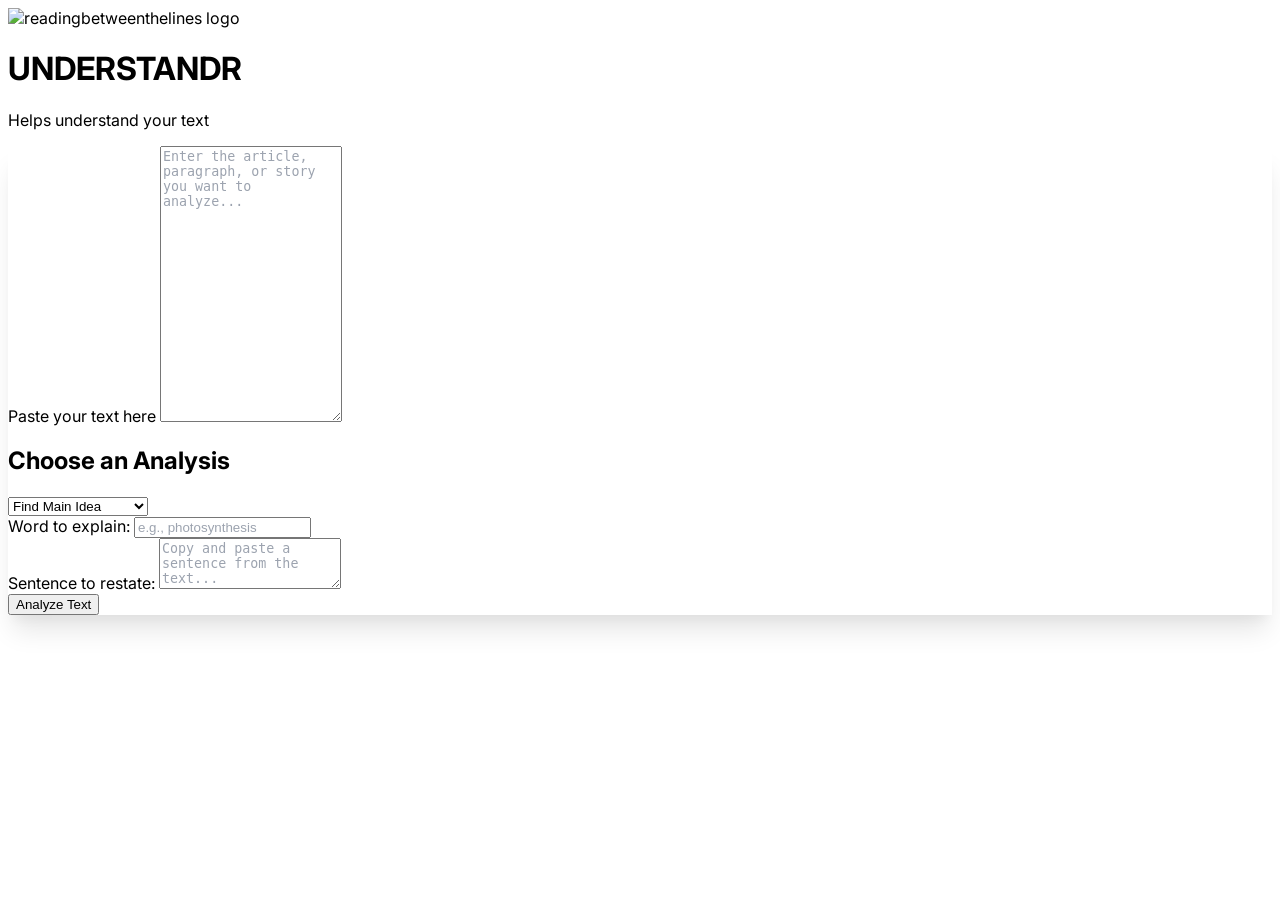
==== index.html @ 57b725e4 "go back" ====
<!DOCTYPE html>
<html lang="en">
<head>
    <meta charset="UTF-8">
    <meta name="viewport" content="width=device-width, initial-scale=1.0">
    <title>UNDERSTANDR</title>
    <link rel="icon" type="image/png" href="https://avatars.githubusercontent.com/u/223221601?s=96&v=4">
    <script src="https://cdn.tailwindcss.com"></script>
    <link href="https://fonts.googleapis.com/css2?family=Inter:wght@400;500;600;700&display=swap" rel="stylesheet">
    <!-- Link to the external CSS file -->
    <link rel="stylesheet" href="styles.css">
</head>
<body class="bg-gradient-to-br from-orange-100 via-rose-100 to-violet-200 min-h-screen">
    <div class="container mx-auto px-4 py-8 md:py-12 max-w-5xl">

        <!-- Header -->
        <header class="text-center mb-10">
            <div class="inline-block border-gray-300 p-2 rounded-full mb-4 shadow-lg">
                <img src="https://avatars.githubusercontent.com/u/223221601?s=96&v=4" alt="readingbetweenthelines logo" class="w-16 h-16 rounded-full">
            </div>
            <h1 class="text-4xl font-bold text-gray-800">UNDERSTANDR</h1>
            <p class="text-gray-600 mt-2">Helps understand your text</p>
        </header>

        <!-- Main Content -->
        <div class="bg-white/60 backdrop-blur-sm p-6 sm:p-8 rounded-2xl main-container-shadow border border-rose-200">
            <div class="grid grid-cols-1 lg:grid-cols-3 gap-8">
                
                <!-- Text Input Area -->
                <div class="lg:col-span-2">
                    <label for="text-input" class="block text-lg font-semibold text-gray-800 mb-3">Paste your text here</label>
                    <textarea id="text-input" rows="18" class="w-full p-4 border border-gray-300 rounded-lg text-gray-700 focus:outline-none focus:ring-2 focus:ring-rose-500 transition duration-300 bg-white/60" placeholder="Enter the article, paragraph, or story you want to analyze..."></textarea>
                </div>

                <!-- Control Panel -->
                <div class="lg:col-span-1">
                      <h2 class="block text-lg font-semibold text-gray-800 mb-3">Choose an Analysis</h2>
                      <div class="flex flex-col space-y-4">
                          <select id="task-select" class="w-full p-3 border border-gray-300 rounded-lg focus:outline-none focus:ring-2 focus:ring-rose-500">
                              <option value="mainIdea">Find Main Idea</option>
                              <option value="summary">Summarize Text</option>
                              <option value="inference">Make an Inference</option>
                              <option value="tone">Find the Tone</option>
                              <option value="purpose">Find the Purpose</option>
                              <option value="genre">Identify the Genre</option>
                              <option value="wordMeaning">Explain a Word</option>
                              <option value="restateSentence">Restate a Sentence</option>
                          </select>

                          <div id="conditional-inputs-container" class="space-y-4">
                              <!-- Input for Word Meaning -->
                              <div id="word-input-container" class="hidden conditional-input">
                                  <label for="word-input" class="block text-sm font-medium text-gray-600 mb-1">Word to explain:</label>
                                  <input type="text" id="word-input" class="w-full p-2 border border-gray-300 rounded-lg" placeholder="e.g., photosynthesis">
                              </div>
                              <!-- Input for Restate Sentence -->
                                <div id="sentence-input-container" class="hidden conditional-input">
                                  <label for="sentence-input" class="block text-sm font-medium text-gray-600 mb-1">Sentence to restate:</label>
                                  <textarea id="sentence-input" rows="3" class="w-full p-2 border border-gray-300 rounded-lg" placeholder="Copy and paste a sentence from the text..."></textarea>
                              </div>
                          </div>

                           <button id="analyze-btn" class="w-full bg-rose-500 text-white font-semibold py-3 px-5 rounded-lg hover:bg-rose-600 focus:outline-none focus:ring-2 focus:ring-rose-500 focus:ring-offset-2 transition-transform duration-200 transform hover:scale-105 disabled:bg-rose-300 disabled:cursor-not-allowed">
                               Analyze Text
                           </button>
                      </div>
                </div>
            </div>
        </div>

        <!-- Results Area -->
        <main id="results-container" class="mt-8">
            <!-- Loading or error messages will appear here -->
            <!-- AI analysis results will be appended here -->
        </main>

    </div>

    <script>
        const textInput = document.getElementById('text-input');
        const resultsContainer = document.getElementById('results-container');
        const analyzeBtn = document.getElementById('analyze-btn');
        const taskSelect = document.getElementById('task-select');
        
        const wordInputContainer = document.getElementById('word-input-container');
        const wordInput = document.getElementById('word-input');
        const sentenceInputContainer = document.getElementById('sentence-input-container');
        const sentenceInput = document.getElementById('sentence-input');

        // State variables for inference cycling
        let inferenceList = [];
        let currentInferenceIndex = 0;
        let lastAnalyzedTextForInference = "";

        // --- Logic for weighted random restating ---
        const restateTypes = [
            { id: 'passiveVoice', name: 'Using Passive Voice', prompt: "You are an expert linguist. Your task is to paraphrase a given sentence in English **using only the passive voice**. First, provide the rewritten sentence in English. Then, in a new paragraph labeled '*Penjelasan:*', explain in Indonesian exactly how the subject and object were swapped to create the passive voice." },
            { id: 'indirectSpeech', name: 'As Indirect Speech', prompt: "You are an expert linguist. Your task is to paraphrase a given sentence in English **as if it were being reported (indirect speech)**. First, provide the rewritten sentence in English. Then, in a new paragraph labeled '*Penjelasan:*', explain in Indonesian how the sentence was changed to reported speech, mentioning changes in tense or pronouns if applicable." },
            { id: 'swappingSynonyms', name: 'Swapping Synonyms', prompt: "You are an expert linguist. Your task is to paraphrase a given sentence in English **by swapping key words with appropriate synonyms**. First, provide the rewritten sentence in English. Then, in a new paragraph labeled '*Penjelasan:*', list in Indonesian the original words and the synonyms you used to replace them. For example: 'mengubah X menjadi Y, dan A menjadi B'." },
            { id: 'changingStructure', name: 'Changing Structure', prompt: "You are an expert linguist. Your task is to paraphrase a given sentence in English **by significantly changing the clause order or overall sentence structure** while preserving the meaning. First, provide the rewritten sentence in English. Then, in a new paragraph labeled '*Penjelasan:*', describe in Indonesian how the sentence structure was altered, for example, by moving a subordinate clause to the beginning." }
        ];

        let restateUsageHistory = [];
        let restateTypeWeights = {};

        function initializeRestateWeights() {
            restateTypes.forEach(type => {
                restateTypeWeights[type.id] = 10; // Equal, high chance for all
            });
            restateUsageHistory = [];
        }

        function updateRestateWeights(usedTypeId) {
            restateUsageHistory.push(usedTypeId);

            if (restateUsageHistory.length >= restateTypes.length) {
                initializeRestateWeights();
                return;
            }

            const UNUSED_WEIGHT = 10;
            const BASE_USED_WEIGHT = 1;
            const historyReversed = [...restateUsageHistory].reverse();

            restateTypes.forEach(type => {
                const historyIndex = historyReversed.indexOf(type.id);
                if (historyIndex === -1) { // Unused
                    restateTypeWeights[type.id] = UNUSED_WEIGHT;
                } else { // Used
                    restateTypeWeights[type.id] = BASE_USED_WEIGHT + (2 * historyIndex);
                }
            });
        }

        function selectRestateType() {
            const totalWeight = Object.values(restateTypeWeights).reduce((sum, weight) => sum + weight, 0);
            let random = Math.random() * totalWeight;

            for (const type of restateTypes) {
                random -= restateTypeWeights[type.id];
                if (random <= 0) {
                    return type;
                }
            }
            return restateTypes[0]; // Fallback
        }
        
        initializeRestateWeights(); // Initial setup
        // --- END of new logic ---

        const systemPrompts = {
            mainIdea: "You are an expert reading comprehension assistant. Your task is to identify and state the main idea of the provided text. First, state the main idea in a single, clear, and concise sentence. Then, in a new paragraph, provide a brief explanation for why this is the main idea, citing specific phrases or sentences from the text as evidence. Provide the explanation in Indonesian.",
            inference: "You are a highly skilled critical thinking expert. Your task is to identify what is **implied** but **not explicitly stated** in the text. An inference is a logical conclusion based on evidence and reasoning; it is not a direct translation or summary. For each distinct inference you find, you MUST follow this exact format:\n\n[Quote the relevant sentence or phrase from the original text here. Keep it in English and enclose it in quotation marks.]\n\n**Inference:**\n[State your logical conclusion—the implied meaning—here in Indonesian.]\n\n**Explanation:**\n[Explain in Indonesian how the provided quote logically leads to the inferred conclusion. Describe the reasoning that connects the explicit text to the hidden meaning.]\n\nSeparate each complete inference block with '|||'. Do not add any other text, numbering, or bullet points.",
            summary: "You are an expert reading comprehension assistant. Your task is to create a concise summary of the provided text. The summary should capture the key points and be no more than three sentences long.",
            tone: "You are an expert literary analyst. Your task is to identify the tone of the provided text. First, state the primary tone in one or two words (e.g., 'Formal and Objective', 'Nostalgic and Melancholy'). Then, in a new paragraph, provide a brief explanation with specific examples from the text to support your analysis. Provide the explanation in Indonesian.",
            purpose: "You are an expert rhetorical analyst. Your task is to determine the primary purpose of the provided text. State whether the purpose is to inform, persuade, entertain, or something else. Then, in a new paragraph, explain your reasoning using evidence from the text. Provide the explanation in Indonesian.",
            genre: "You are an expert in literary and textual genres. Your task is to identify the most likely genre of the provided text (e.g., 'News Report', 'Science Fiction Short Story', 'Personal Essay', 'Technical Manual'). In a new paragraph, briefly justify your choice based on the text's style, content, and structure. Provide the justification in Indonesian.",
            wordMeaning: "Anda adalah asisten pemahaman bacaan dan leksikografer ahli. Tugas Anda adalah menganalisis makna sebuah kata dalam konteks teks yang diberikan. Harap format jawaban Anda dengan rapi dan jelas, seluruhnya dalam Bahasa Indonesia, menggunakan struktur berikut:\n\n**Definisi:**\n[Tulis definisi sederhana dari kata yang ditanyakan di sini.]\n\n**Metode Penjelasan dalam Teks:**\n[Identifikasi metode yang digunakan dalam teks untuk menjelaskan kata tersebut. Pilih salah satu dari: Definisi Langsung, Contoh, Sinonim, atau Kontras.]\n\n**Kutipan dari Teks:**\n[Kutip kalimat atau frasa dari teks asli yang memberikan konteks untuk makna kata tersebut.]"
            // restateSentence is now handled by the new logic
        };

        const resultTitles = {
            mainIdea: "Main Idea",
            summary: "Summary",
            tone: "Author's Tone",
            purpose: "Author's Purpose",
            genre: "Text Genre",
            wordMeaning: "Word Meaning Analysis"
            // restateSentence title is now dynamic
        };
        
        taskSelect.addEventListener('change', () => {
            const selectedTask = taskSelect.value;
            wordInputContainer.classList.toggle('hidden', selectedTask !== 'wordMeaning');
            sentenceInputContainer.classList.toggle('hidden', selectedTask !== 'restateSentence');
        });

        function setLoading(isLoading) {
            analyzeBtn.disabled = isLoading;
            if (isLoading) {
                resultsContainer.innerHTML = `
                    <div id="loading-indicator" class="text-center p-6 bg-white rounded-xl shadow-md border">
                        <div class="flex justify-center items-center space-x-2">
                            <div class="w-2 h-2 bg-rose-500 rounded-full animate-pulse" style="animation-delay: -0.3s;"></div>
                            <div class="w-2 h-2 bg-rose-500 rounded-full animate-pulse" style="animation-delay: -0.15s;"></div>
                            <div class="w-2 h-2 bg-rose-500 rounded-full animate-pulse"></div>
                        </div>
                        <p class="mt-3 text-gray-600 text-sm">Analyzing text...</p>
                    </div>
                `;
            } else {
                const loadingIndicator = document.getElementById('loading-indicator');
                if (loadingIndicator) loadingIndicator.remove();
            }
        }
        
        function displayResult(title, content) {
            resultsContainer.innerHTML = '';
            const card = document.createElement('div');
            card.className = 'result-card bg-white p-6 rounded-2xl shadow-lg border border-gray-200';
            let formattedContent = content.replace(/\n\n/g, '<br><br>').replace(/\n/g, '<br>');
            formattedContent = formattedContent.replace(/\*\*(.*?)\*\*/g, '<strong>$1</strong>');
            formattedContent = formattedContent.replace(/\*(.*?)\*/g, '<em>$1</em>');
            card.innerHTML = `
                <h2 class="text-2xl font-bold text-rose-700 mb-4">${title}</h2>
                <div class="text-gray-700 leading-relaxed space-y-4">${formattedContent}</div>
            `;
            resultsContainer.appendChild(card);
        }
        
        function displayError(message) {
            resultsContainer.innerHTML = `
                <div class="bg-red-100 border-l-4 border-red-500 text-red-700 p-4 rounded-lg" role="alert">
                    <p class="font-bold">An error occurred</p>
                    <p>${message}</p>
                </div>
            `;
        }

        async function getAIAnalysis(text, task, additionalInput = "") {
            setLoading(true);

            const apiKey = "AIzaSyCFx0aN9Z7UaZDbH1WxaT2ILQBSGO3uIAw";
            const apiUrl = `https://generativelanguage.googleapis.com/v1beta/models/gemini-2.5-flash-preview-09-2025:generateContent?key=${apiKey}`;
            
            let systemPrompt, userPrompt = text, resultTitle;
            
            if (task === 'restateSentence') {
                const selectedType = selectRestateType();
                systemPrompt = selectedType.prompt;
                userPrompt = `TEXT: """${text}"""\n\nSENTENCE TO RESTATE: "${additionalInput}"`;
                resultTitle = `Restated Sentence (${selectedType.name})`;
                updateRestateWeights(selectedType.id); // Update weights after selection
            } else {
                 systemPrompt = systemPrompts[task];
                 resultTitle = resultTitles[task];
                if (task === 'wordMeaning' && additionalInput) {
                    userPrompt = `TEXT: """${text}"""\n\nWORD TO ANALYZE: "${additionalInput}"`;
                }
            }

            const payload = {
                contents: [{ parts: [{ text: userPrompt }] }],
                systemInstruction: { parts: [{ text: systemPrompt }] },
                generationConfig: {
                    temperature: 0.0,
                }
            };

            try {
                const response = await fetch(apiUrl, {
                    method: 'POST',
                    headers: { 'Content-Type': 'application/json' },
                    body: JSON.stringify(payload)
                });

                if (!response.ok) {
                    throw new Error(`API Error: ${response.statusText} (Status: ${response.status})`);
                }
                
                const result = await response.json();
                const aiText = result.candidates?.[0]?.content?.parts?.[0]?.text;

                if (aiText) {
                    if (task === 'inference') {
                        inferenceList = aiText.split('|||').map(item => item.trim()).filter(item => item !== '');
                        lastAnalyzedTextForInference = text;
                        if (inferenceList.length > 0) {
                            currentInferenceIndex = 0;
                            const title = `Inference (${currentInferenceIndex + 1} of ${inferenceList.length})`;
                            displayResult(title, inferenceList[currentInferenceIndex]);
                        } else {
                            displayResult("Inference", "The AI could not find any clear inferences in the provided text.");
                        }
                    } else {
                        displayResult(resultTitle, aiText);
                    }
                } else {
                    throw new Error("The AI returned an empty or invalid response.");
                }

            } catch (error) {
                console.error("Error calling Gemini API:", error);
                displayError("I seem to be having trouble analyzing the text. Please try again in a moment.");
            } finally {
                setLoading(false);
            }
        }

        analyzeBtn.addEventListener('click', () => {
            const task = taskSelect.value;
            const text = textInput.value.trim();
            
            if (!text) {
                displayError("Please paste some text into the box before choosing an analysis.");
                return;
            }
            
            // Handle inference cycling
            if (task === 'inference' && text === lastAnalyzedTextForInference && inferenceList.length > 0) {
                currentInferenceIndex = (currentInferenceIndex + 1) % inferenceList.length;
                const title = `Inference (${currentInferenceIndex + 1} of ${inferenceList.length})`;
                displayResult(title, inferenceList[currentInferenceIndex]);
                return; // Skip new API call
            }

            // Reset inference state if task changes or text changes
            if (task !== 'inference' || text !== lastAnalyzedTextForInference) {
                inferenceList = [];
                currentInferenceIndex = 0;
            }

            let additionalInput = "";
            if (task === 'wordMeaning') {
                additionalInput = wordInput.value.trim();
                if (!additionalInput) {
                    displayError("Please enter a word to explain.");
                    return;
                }
            } else if (task === 'restateSentence') {
                additionalInput = sentenceInput.value.trim();
                 if (!additionalInput) {
                    displayError("Please enter a sentengitce to restate.");
                    return;
                }
            }
            
            getAIAnalysis(text, task, additionalInput);
        });
    </script>
</body>
</html>
---- styles.css ----
body {
    font-family: 'Inter', sans-serif;
}
#text-input::placeholder, #word-input::placeholder, #sentence-input::placeholder {
    color: #9ca3af;
}
@keyframes fadeIn {
    from { opacity: 0; transform: translateY(15px); }
    to { opacity: 1; transform: translateY(0); }
}
.result-card {
    animation: fadeIn 0.5s ease-in-out forwards;
}
.conditional-input {
    transition: all 0.3s ease-in-out;
}
.main-container-shadow {
    box-shadow: 0 20px 25px -5px rgba(0, 0, 0, 0.1), 0 10px 10px -5px rgba(0, 0, 0, 0.04);
}
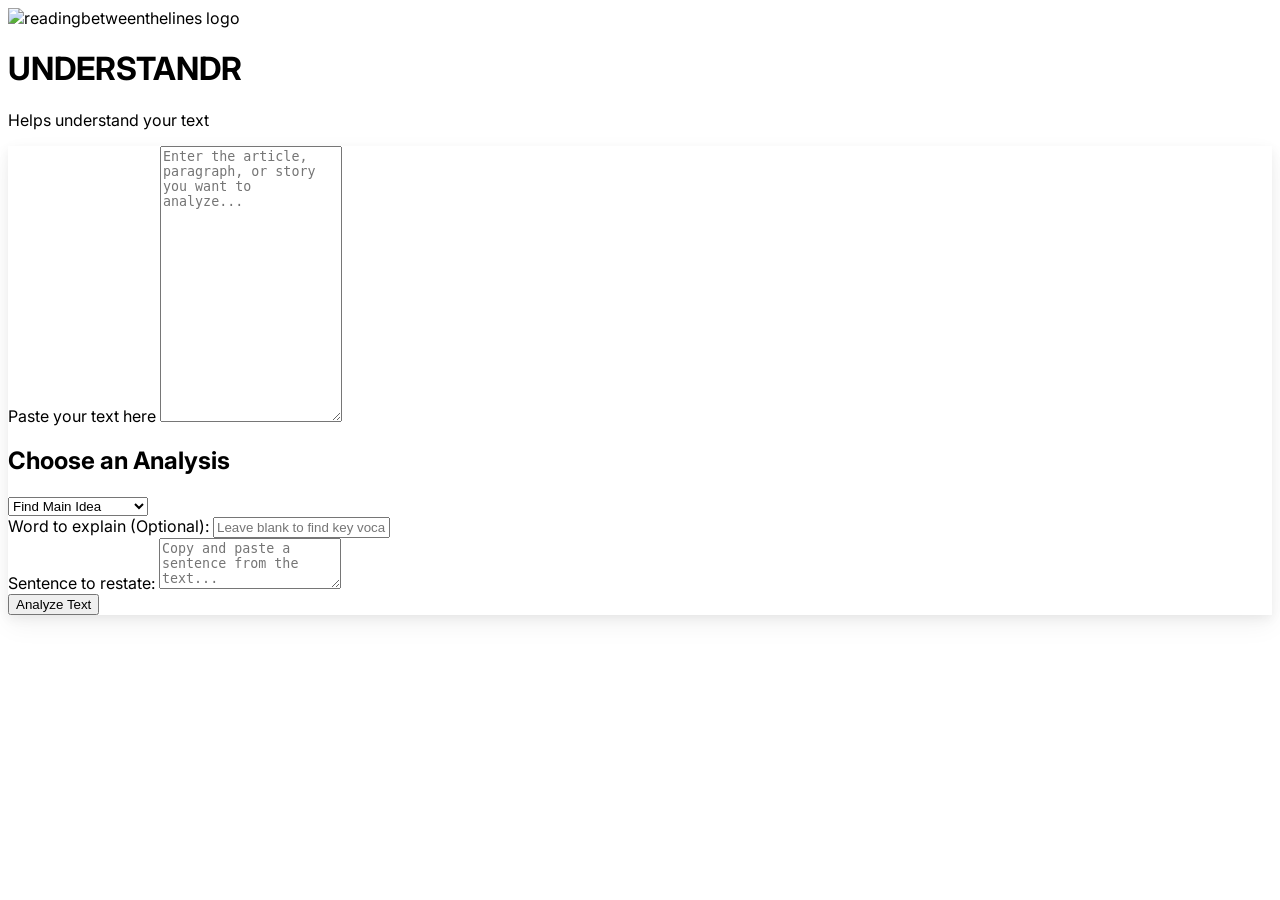
==== commit a609ef93: "adding new feature" ====
--- a/index.html
+++ b/index.html
@@ -8,71 +8,72 @@
     <script src="https://cdn.tailwindcss.com"></script>
     <link href="https://fonts.googleapis.com/css2?family=Inter:wght@400;500;600;700&display=swap" rel="stylesheet">
     <!-- Link to the external CSS file -->
-    <link rel="stylesheet" href="styles.css">
+    <link rel="stylesheet" href="/styles.css">
 </head>
-<body class="bg-gradient-to-br from-orange-100 via-rose-100 to-violet-200 min-h-screen">
+<body class="bg-gradient-to-br from-blue-200 via-white to-blue-50 min-h-screen">
     <div class="container mx-auto px-4 py-8 md:py-12 max-w-5xl">
 
-        <!-- Header -->
-        <header class="text-center mb-10">
+        
+<header class="text-center mb-10">
             <div class="inline-block border-gray-300 p-2 rounded-full mb-4 shadow-lg">
-                <img src="https://avatars.githubusercontent.com/u/223221601?s=96&v=4" alt="readingbetweenthelines logo" class="w-16 h-16 rounded-full">
+                <img src="https://avatars.githubusercontent.com/u/223221601?s=96&v=4" alt="readingbetweenthelines logo" class="w-16 h-16 rounded-full" onerror="this.src='https://placehold.co/96x96/FBE9E7/C53030?text=Logo'; this.onerror=null;">
             </div>
             <h1 class="text-4xl font-bold text-gray-800">UNDERSTANDR</h1>
             <p class="text-gray-600 mt-2">Helps understand your text</p>
         </header>
 
-        <!-- Main Content -->
-        <div class="bg-white/60 backdrop-blur-sm p-6 sm:p-8 rounded-2xl main-container-shadow border border-rose-200">
+        
+<div class="bg-white/70 backdrop-blur-sm p-6 sm:p-8 rounded-2xl main-container-shadow border border-blue-200">
             <div class="grid grid-cols-1 lg:grid-cols-3 gap-8">
                 
-                <!-- Text Input Area -->
-                <div class="lg:col-span-2">
+                
+<div class="lg:col-span-2">
                     <label for="text-input" class="block text-lg font-semibold text-gray-800 mb-3">Paste your text here</label>
-                    <textarea id="text-input" rows="18" class="w-full p-4 border border-gray-300 rounded-lg text-gray-700 focus:outline-none focus:ring-2 focus:ring-rose-500 transition duration-300 bg-white/60" placeholder="Enter the article, paragraph, or story you want to analyze..."></textarea>
+                    <textarea id="text-input" rows="18" class="w-full p-4 border border-blue-300 rounded-lg text-gray-800 focus:outline-none focus:ring-2 focus:ring-blue-500 transition duration-300 bg-blue-50/50 placeholder-gray-500" placeholder="Enter the article, paragraph, or story you want to analyze..."></textarea>
                 </div>
 
-                <!-- Control Panel -->
-                <div class="lg:col-span-1">
-                      <h2 class="block text-lg font-semibold text-gray-800 mb-3">Choose an Analysis</h2>
-                      <div class="flex flex-col space-y-4">
-                          <select id="task-select" class="w-full p-3 border border-gray-300 rounded-lg focus:outline-none focus:ring-2 focus:ring-rose-500">
-                              <option value="mainIdea">Find Main Idea</option>
-                              <option value="summary">Summarize Text</option>
-                              <option value="inference">Make an Inference</option>
-                              <option value="tone">Find the Tone</option>
-                              <option value="purpose">Find the Purpose</option>
-                              <option value="genre">Identify the Genre</option>
-                              <option value="wordMeaning">Explain a Word</option>
-                              <option value="restateSentence">Restate a Sentence</option>
-                          </select>
-
-                          <div id="conditional-inputs-container" class="space-y-4">
-                              <!-- Input for Word Meaning -->
-                              <div id="word-input-container" class="hidden conditional-input">
-                                  <label for="word-input" class="block text-sm font-medium text-gray-600 mb-1">Word to explain:</label>
-                                  <input type="text" id="word-input" class="w-full p-2 border border-gray-300 rounded-lg" placeholder="e.g., photosynthesis">
-                              </div>
-                              <!-- Input for Restate Sentence -->
-                                <div id="sentence-input-container" class="hidden conditional-input">
-                                  <label for="sentence-input" class="block text-sm font-medium text-gray-600 mb-1">Sentence to restate:</label>
-                                  <textarea id="sentence-input" rows="3" class="w-full p-2 border border-gray-300 rounded-lg" placeholder="Copy and paste a sentence from the text..."></textarea>
-                              </div>
-                          </div>
-
-                           <button id="analyze-btn" class="w-full bg-rose-500 text-white font-semibold py-3 px-5 rounded-lg hover:bg-rose-600 focus:outline-none focus:ring-2 focus:ring-rose-500 focus:ring-offset-2 transition-transform duration-200 transform hover:scale-105 disabled:bg-rose-300 disabled:cursor-not-allowed">
-                               Analyze Text
-                           </button>
-                      </div>
+                
+<div class="lg:col-span-1">
+                        <h2 class="block text-lg font-semibold text-gray-800 mb-3">Choose an Analysis</h2>
+                        <div class="flex flex-col space-y-4">
+                            <select id="task-select" class="w-full p-3 border border-blue-300 rounded-lg focus:outline-none focus:ring-2 focus:ring-blue-500 bg-blue-100 text-gray-800">
+                                <option value="mainIdea">Find Main Idea</option>
+                                <option value="summary">Summarize Text</option>
+                                <option value="inference">Make an Inference</option>
+                                <option value="tone">Find the Tone</option>
+                                <option value="purpose">Find the Purpose</option>
+                                <option value="genre">Identify the Genre</option>
+                                <option value="wordMeaning">Explain a Word</option>
+                                <option value="restateSentence">Restate a Sentence</option>
+                            </select>
+
+                            
+<div id="conditional-inputs-container" class="space-y-4">
+                                
+<div id="word-input-container" class="hidden conditional-input">
+                                    <label for="word-input" class="block text-sm font-medium text-gray-600 mb-1">Word to explain (Optional):</label>
+                                    <input type="text" id="word-input" class="w-full p-2 border border-blue-300 rounded-lg bg-blue-100 text-gray-800 placeholder-gray-500" placeholder="Leave blank to find key vocabulary...">
+                                </div>
+                                
+<div id="sentence-input-container" class="hidden conditional-input">
+                                    <label for="sentence-input" class="block text-sm font-medium text-gray-600 mb-1">Sentence to restate:</label>
+                                    <textarea id="sentence-input" rows="3" class="w-full p-2 border border-blue-300 rounded-lg bg-blue-100 text-gray-800 placeholder-gray-500" placeholder="Copy and paste a sentence from the text..."></textarea>
+                                </div>
+                                
+</div>
+
+                            <button id="analyze-btn" class="w-full bg-blue-600 text-white font-semibold py-3 px-5 rounded-lg hover:bg-blue-700 focus:outline-none focus:ring-2 focus:ring-blue-500 focus:ring-offset-2 transition-transform duration-200 transform hover:scale-105 disabled:bg-blue-800 disabled:cursor-not-allowed">
+                                Analyze Text
+                            </button>
+                        </div>
                 </div>
             </div>
         </div>
 
-        <!-- Results Area -->
-        <main id="results-container" class="mt-8">
-            <!-- Loading or error messages will appear here -->
-            <!-- AI analysis results will be appended here -->
-        </main>
+        
+<main id="results-container" class="mt-8">
+            
+</main>
 
     </div>
 
@@ -86,18 +87,26 @@
         const wordInput = document.getElementById('word-input');
         const sentenceInputContainer = document.getElementById('sentence-input-container');
         const sentenceInput = document.getElementById('sentence-input');
-
-        // State variables for inference cycling
+        
         let inferenceList = [];
         let currentInferenceIndex = 0;
         let lastAnalyzedTextForInference = "";
-
-        // --- Logic for weighted random restating ---
+        
+        let mainIdeaList = [];
+        let currentMainIdeaIndex = 0;
+        let lastAnalyzedTextForMainIdea = "";
+
+        let vocabList = [];
+        let currentVocabIndex = 0;
+        let lastAnalyzedTextForVocab = "";
+
+        let lastAnalyzedText = ""; 
+
         const restateTypes = [
             { id: 'passiveVoice', name: 'Using Passive Voice', prompt: "You are an expert linguist. Your task is to paraphrase a given sentence in English **using only the passive voice**. First, provide the rewritten sentence in English. Then, in a new paragraph labeled '*Penjelasan:*', explain in Indonesian exactly how the subject and object were swapped to create the passive voice." },
             { id: 'indirectSpeech', name: 'As Indirect Speech', prompt: "You are an expert linguist. Your task is to paraphrase a given sentence in English **as if it were being reported (indirect speech)**. First, provide the rewritten sentence in English. Then, in a new paragraph labeled '*Penjelasan:*', explain in Indonesian how the sentence was changed to reported speech, mentioning changes in tense or pronouns if applicable." },
             { id: 'swappingSynonyms', name: 'Swapping Synonyms', prompt: "You are an expert linguist. Your task is to paraphrase a given sentence in English **by swapping key words with appropriate synonyms**. First, provide the rewritten sentence in English. Then, in a new paragraph labeled '*Penjelasan:*', list in Indonesian the original words and the synonyms you used to replace them. For example: 'mengubah X menjadi Y, dan A menjadi B'." },
-            { id: 'changingStructure', name: 'Changing Structure', prompt: "You are an expert linguist. Your task is to paraphrase a given sentence in English **by significantly changing the clause order or overall sentence structure** while preserving the meaning. First, provide the rewritten sentence in English. Then, in a new paragraph labeled '*Penjelasan:*', describe in Indonesian how the sentence structure was altered, for example, by moving a subordinate clause to the beginning." }
+            { id: 'changingStructure', name: 'Changing Structure', prompt: "You are an expert linguist. Your task is to paraphrase a given sentence in English **by significantly changing the clause order or. overall sentence structure** while preserving the meaning. First, provide the rewritten sentence in English. Then, in a new paragraph labeled '*Penjelasan:*', describe in Indonesian how the sentence structure was altered, for example, by moving a subordinate clause to the beginning." }
         ];
 
         let restateUsageHistory = [];
@@ -105,7 +114,7 @@
 
         function initializeRestateWeights() {
             restateTypes.forEach(type => {
-                restateTypeWeights[type.id] = 10; // Equal, high chance for all
+                restateTypeWeights[type.id] = 10; 
             });
             restateUsageHistory = [];
         }
@@ -124,9 +133,9 @@
 
             restateTypes.forEach(type => {
                 const historyIndex = historyReversed.indexOf(type.id);
-                if (historyIndex === -1) { // Unused
+                if (historyIndex === -1) { 
                     restateTypeWeights[type.id] = UNUSED_WEIGHT;
-                } else { // Used
+                } else { 
                     restateTypeWeights[type.id] = BASE_USED_WEIGHT + (2 * historyIndex);
                 }
             });
@@ -142,31 +151,75 @@
                     return type;
                 }
             }
-            return restateTypes[0]; // Fallback
+            return restateTypes[0]; 
         }
         
-        initializeRestateWeights(); // Initial setup
-        // --- END of new logic ---
-
+        initializeRestateWeights(); 
+        
         const systemPrompts = {
-            mainIdea: "You are an expert reading comprehension assistant. Your task is to identify and state the main idea of the provided text. First, state the main idea in a single, clear, and concise sentence. Then, in a new paragraph, provide a brief explanation for why this is the main idea, citing specific phrases or sentences from the text as evidence. Provide the explanation in Indonesian.",
-            inference: "You are a highly skilled critical thinking expert. Your task is to identify what is **implied** but **not explicitly stated** in the text. An inference is a logical conclusion based on evidence and reasoning; it is not a direct translation or summary. For each distinct inference you find, you MUST follow this exact format:\n\n[Quote the relevant sentence or phrase from the original text here. Keep it in English and enclose it in quotation marks.]\n\n**Inference:**\n[State your logical conclusion—the implied meaning—here in Indonesian.]\n\n**Explanation:**\n[Explain in Indonesian how the provided quote logically leads to the inferred conclusion. Describe the reasoning that connects the explicit text to the hidden meaning.]\n\nSeparate each complete inference block with '|||'. Do not add any other text, numbering, or bullet points.",
+            mainIdea: `You are an expert reading comprehension assistant. Your task is to identify the topic and main idea of the provided text.
+First, identify the single **Topic** of the text (1-3 words, in English).
+Then, generate 3-4 *different* paraphrased versions of the main idea. Each version must be accurate, have a different sentence structure, and use different synonyms where possible.
+
+For each version, you MUST follow this exact format, using Markdown for spacing:
+
+**Topic:**
+[State the single topic here, in English]
+
+**Main Idea:**
+[State the paraphrased main idea in a single, clear, and concise **English** sentence.]
+
+**Penjelasan:**
+[Provide a **detailed** explanation in **Indonesian** for why this is the main idea. You **must** cite specific phrases or sentences from the text as evidence to support your analysis.]
+
+Separate each complete main idea block with '|||'. Do not add any other text, numbering, or bullet points.
+`,
+            inference: `You are a highly skilled critical thinking expert, a master of "reading between the lines". Your task is to find 3-4 *deep, logical inferences* from the provided text and present them as a JSON array.
+
+An inference is a logical conclusion based on evidence; it is **NOT** just a paraphrase of the quote. It is **NOT** something the text says directly. It is a logical leap.
+
+You MUST format your entire response as a single, valid JSON array. Do not include any text outside the array, including "json" or backticks.
+Each object in the array must have the following structure:
+{
+  "quote": "The single, specific sentence or phrase from the original text (in English) that acts as the evidence.",
+  "clue": "A short hint or 'clue' in **Indonesian** that points the user's attention to *why* the quote is important for making a logical leap. **If you mention specific words from the quote, keep those words in English and wrap them in single quotes.** (e.g., 'Perhatikan penggunaan kata 'suddenly' yang menyiratkan kejadian tak terduga.')",
+  "inference": "The final logical conclusion (the implied meaning) in **English**. **This MUST be a new insight that is *implied* by the quote, not just a restatement of it.**",
+  "explanation": "A detailed explanation in **Indonesian** that clearly connects the 'quote' and the 'clue' to the 'inference'. It must explain *how* you made the logical leap."
+}
+Ensure all strings are properly escaped within the JSON.
+`,
             summary: "You are an expert reading comprehension assistant. Your task is to create a concise summary of the provided text. The summary should capture the key points and be no more than three sentences long.",
             tone: "You are an expert literary analyst. Your task is to identify the tone of the provided text. First, state the primary tone in one or two words (e.g., 'Formal and Objective', 'Nostalgic and Melancholy'). Then, in a new paragraph, provide a brief explanation with specific examples from the text to support your analysis. Provide the explanation in Indonesian.",
             purpose: "You are an expert rhetorical analyst. Your task is to determine the primary purpose of the provided text. State whether the purpose is to inform, persuade, entertain, or something else. Then, in a new paragraph, explain your reasoning using evidence from the text. Provide the explanation in Indonesian.",
             genre: "You are an expert in literary and textual genres. Your task is to identify the most likely genre of the provided text (e.g., 'News Report', 'Science Fiction Short Story', 'Personal Essay', 'Technical Manual'). In a new paragraph, briefly justify your choice based on the text's style, content, and structure. Provide the justification in Indonesian.",
-            wordMeaning: "Anda adalah asisten pemahaman bacaan dan leksikografer ahli. Tugas Anda adalah menganalisis makna sebuah kata dalam konteks teks yang diberikan. Harap format jawaban Anda dengan rapi dan jelas, seluruhnya dalam Bahasa Indonesia, menggunakan struktur berikut:\n\n**Definisi:**\n[Tulis definisi sederhana dari kata yang ditanyakan di sini.]\n\n**Metode Penjelasan dalam Teks:**\n[Identifikasi metode yang digunakan dalam teks untuk menjelaskan kata tersebut. Pilih salah satu dari: Definisi Langsung, Contoh, Sinonim, atau Kontras.]\n\n**Kutipan dari Teks:**\n[Kutip kalimat atau frasa dari teks asli yang memberikan konteks untuk makna kata tersebut.]"
-            // restateSentence is now handled by the new logic
+            wordMeaning: `You are an expert lexicographer and reading comprehension assistant. Your task is to analyze the provided text based on the user's request.
+
+You MUST format your entire response as a single, valid JSON array. Do not include any text outside the array, including "json" or backticks.
+
+IF THE USER PROVIDES A SPECIFIC "WORD TO ANALYZE":
+You must analyze **only that word**. The JSON array will contain a **single object** with this structure:
+{
+  "word": "The specific word the user asked for (in English).",
+  "definition": "A simple, dictionary-style definition of the word in **English**.",
+  "quote": "The full sentence from the text where the word appears. You MUST bold the word using Markdown, like this: 'The quick **brown** fox...'.",
+  "explanation": "A detailed contextual explanation in **Indonesian** of what the word means *specifically within the context of that quote*."
+}
+
+IF THE "WORD TO ANALYZE" IS EMPTY:
+You must scan the text and find the 3-5 most important or difficult **Key Vocabulary** words.
+The JSON array will contain **multiple objects** (one for each word) using the *exact same structure* as above.
+
+Ensure all strings are properly escaped within the JSON.
+`,
         };
 
         const resultTitles = {
-            mainIdea: "Main Idea",
+            mainIdea: "Main Idea", 
             summary: "Summary",
             tone: "Author's Tone",
             purpose: "Author's Purpose",
             genre: "Text Genre",
-            wordMeaning: "Word Meaning Analysis"
-            // restateSentence title is now dynamic
+            wordMeaning: "Word Meaning Analysis" 
         };
         
         taskSelect.addEventListener('change', () => {
@@ -175,15 +228,16 @@
             sentenceInputContainer.classList.toggle('hidden', selectedTask !== 'restateSentence');
         });
 
+
         function setLoading(isLoading) {
             analyzeBtn.disabled = isLoading;
             if (isLoading) {
                 resultsContainer.innerHTML = `
-                    <div id="loading-indicator" class="text-center p-6 bg-white rounded-xl shadow-md border">
+                    <div id="loading-indicator" class="text-center p-6 bg-white rounded-xl shadow-md border-blue-200">
                         <div class="flex justify-center items-center space-x-2">
-                            <div class="w-2 h-2 bg-rose-500 rounded-full animate-pulse" style="animation-delay: -0.3s;"></div>
-                            <div class="w-2 h-2 bg-rose-500 rounded-full animate-pulse" style="animation-delay: -0.15s;"></div>
-                            <div class="w-2 h-2 bg-rose-500 rounded-full animate-pulse"></div>
+                            <div class="w-2 h-2 bg-blue-500 rounded-full animate-pulse" style="animation-delay: -0.3s;"></div>
+                            <div class="w-2 h-2 bg-blue-500 rounded-full animate-pulse" style="animation-delay: -0.15s;"></div>
+                            <div class="w-2 h-2 bg-blue-500 rounded-full animate-pulse"></div>
                         </div>
                         <p class="mt-3 text-gray-600 text-sm">Analyzing text...</p>
                     </div>
@@ -194,17 +248,206 @@
             }
         }
         
-        function displayResult(title, content) {
+        function displayResult(title, content, options = {}) {
             resultsContainer.innerHTML = '';
             const card = document.createElement('div');
-            card.className = 'result-card bg-white p-6 rounded-2xl shadow-lg border border-gray-200';
-            let formattedContent = content.replace(/\n\n/g, '<br><br>').replace(/\n/g, '<br>');
-            formattedContent = formattedContent.replace(/\*\*(.*?)\*\*/g, '<strong>$1</strong>');
-            formattedContent = formattedContent.replace(/\*(.*?)\*/g, '<em>$1</em>');
+            card.className = 'result-card bg-white p-6 rounded-2xl shadow-lg border border-blue-200';
+            
+            let formattedContent = "";
+            let isFallback = options && options.isFallback; 
+
+            if ((title.startsWith("Key Vocabulary") || title === "Word Meaning Analysis") && typeof content === 'object' && content !== null && !isFallback) {
+                const formattedQuote = content.quote.replace(/\*\*(.*?)\*\*/g, '<strong>$1</strong>');
+                formattedContent = `
+                    <div class="space-y-4">
+                        <div>
+                            <strong class="block text-gray-800">Word:</strong>
+                            <p class="mt-1 text-xl font-semibold text-blue-700">${content.word}</p>
+                        </div>
+                        <div>
+                            <strong class="block text-gray-800">Definition:</strong>
+                            <p class="mt-1">${content.definition}</p>
+                        </div>
+                        <div>
+                            <strong class="block text-gray-800">Quote from Text:</strong>
+                            <p class="mt-1 italic">"${formattedQuote}"</p>
+                        </div>
+                        <div>
+                            <strong class="block text-gray-800">Contextual Explanation (Penjelasan Kontekstual):</strong>
+                            <p class="mt-1">${content.explanation}</p>
+                        </div>
+                    </div>
+                `;
+            }
+            else if (title.startsWith("Inference") && typeof content === 'object' && content !== null && !isFallback) {
+                formattedContent = `
+                    <div class="space-y-4">
+                        <div>
+                            <strong class="block text-gray-800">Quote from Text:</strong>
+                            <p class="mt-1 italic">"${content.quote}"</p>
+                        </div>
+                        <div>
+                            <strong class="block text-gray-800">Clue (Petunjuk):</strong>
+                            <p class="mt-1">${content.clue}</p>
+                        </div>
+                        <button id="show-inference-btn" class="mt-2 bg-blue-100 text-blue-700 font-semibold py-2 px-4 rounded-lg hover:bg-blue-200 focus:outline-none focus:ring-2 focus:ring-blue-500 focus:ring-offset-2 transition duration-200">
+                            Show Inference
+                        </button>
+                        <div id="inference-reveal" class="hidden space-y-4 mt-4 pt-4 border-t border-gray-200">
+                            <div>
+                                <strong class="block text-gray-800">Inference:</strong>
+                                <p class="mt-1 font-semibold text-blue-700">${content.inference}</p>
+                            </div>
+                            <div>
+                                <strong class="block text-gray-800">Explanation (Penjelasan):</strong>
+                                <p class="mt-1">${content.explanation}</p>
+                            </div>
+                        </div>
+                    </div>
+                `;
+            } else {
+                formattedContent = (typeof content === 'string' ? content : 'Error: Invalid content format')
+                    .replace(/\n\n/g, '<br><br>')
+                    .replace(/\n/g, '<br>')
+                    .replace(/\*\*(.*?)\*\*/g, '<strong>$1</strong>')
+                    .replace(/\*(.*?)\*/g, '<em>$1</em>');
+            }
+            
             card.innerHTML = `
-                <h2 class="text-2xl font-bold text-rose-700 mb-4">${title}</h2>
+                <h2 class="text-2xl font-bold text-blue-700 mb-4">${title}</h2>
                 <div class="text-gray-700 leading-relaxed space-y-4">${formattedContent}</div>
             `;
+            
+            const showInferenceBtn = card.querySelector('#show-inference-btn');
+            if (showInferenceBtn) {
+                showInferenceBtn.addEventListener('click', () => {
+                    const revealSection = card.querySelector('#inference-reveal');
+                    if (revealSection) {
+                        revealSection.classList.remove('hidden');
+                        showInferenceBtn.classList.add('hidden');
+                    }
+                });
+            }
+
+
+            if (title === "Author's Tone") {
+                const rewriteSection = document.createElement('div');
+                rewriteSection.className = 'mt-6 pt-6 border-t border-gray-200';
+                rewriteSection.innerHTML = `
+                    <h3 class="text-lg font-semibold text-gray-800 mb-3">Rewrite Text in a New Tone</h3>
+                    <div class="space-y-3" id="rewrite-controls-container">
+                        <select id="card-tone-category-select" class="w-full p-2 border border-blue-300 rounded-lg bg-blue-100 text-gray-800">
+                            <option value="">-- Select Tone Category --</option>
+                            <option value="positive">Positive</option>
+                            <option value="negative">Negative</option>
+                            <option value="neutral">Neutral</option>
+                            <option value="custom">Custom</option>
+                        </select>
+                        <select id="card-positive-tones-select" class="hidden w-full p-2 border border-blue-300 rounded-lg bg-blue-100 text-gray-800">
+                            <option value="Joyful">Joyful</option>
+                            <option value="Enthusiastic">Enthusiastic</option>
+                            <option value="Hopeful">Hopeful</option>
+                            <option value="Optimistic">Optimistic</option>
+                            <option value="Friendly">Friendly</option>
+                        </select>
+                        <select id="card-negative-tones-select" class="hidden w-full p-2 border border-blue-300 rounded-lg bg-blue-100 text-gray-800">
+                            <option value="Sad">Sad</option>
+                            <option value="Angry">Angry</option>
+                            <option value="Critical">Critical</option>
+                            <option value="Pessimistic">Pessimistic</option>
+                            <option value="Skeptical">Skeptical</option>
+                        </select>
+                        <select id="card-neutral-tones-select" class="hidden w-full p-2 border border-blue-300 rounded-lg bg-blue-100 text-gray-800">
+                            <option value="Formal">Formal</option>
+                            <option value="Objective">Objective</option>
+                            <option value="Informative">Informative</option>
+                            <option value="Analytical">Analytical</option>
+                            <option value="Neutral">Neutral</option>
+                        </select>
+                        <div id="card-custom-tone-input-container" class="hidden">
+                            <label for="card-tone-rewrite-input" class="block text-sm font-medium text-gray-600 mb-1">Enter custom tone:</label>
+                            <input type="text" id="card-tone-rewrite-input" class="w-full p-2 border border-blue-300 rounded-lg bg-blue-100 text-gray-800 placeholder-gray-500" placeholder="e.g., sarcastic, whimsical">
+                        </div>
+                        <button id="rewrite-tone-btn" class="w-full bg-blue-600 text-white font-semibold py-2 px-4 rounded-lg hover:bg-blue-700 focus:outline-none focus:ring-2 focus:ring-blue-500 focus:ring-offset-2 transition-transform duration-200 transform hover:scale-105">
+                            Rewrite Text
+                        </button>
+                    </div>
+                    <div id="rewrite-result-container" class="mt-4"></div>
+                `;
+                card.appendChild(rewriteSection);
+
+                const categorySelect = card.querySelector('#card-tone-category-select');
+                const positiveSelect = card.querySelector('#card-positive-tones-select');
+                const negativeSelect = card.querySelector('#card-negative-tones-select');
+                const neutralSelect = card.querySelector('#card-neutral-tones-select');
+                const customInput = card.querySelector('#card-custom-tone-input-container');
+                const rewriteBtn = card.querySelector('#rewrite-tone-btn');
+                const rewriteResultContainer = card.querySelector('#rewrite-result-container'); 
+
+                categorySelect.addEventListener('change', () => {
+                    const category = categorySelect.value;
+                    positiveSelect.classList.toggle('hidden', category !== 'positive');
+                    negativeSelect.classList.toggle('hidden', category !== 'negative');
+                    neutralSelect.classList.toggle('hidden', category !== 'neutral');
+                    customInput.classList.toggle('hidden', category !== 'custom');
+                });
+
+                rewriteBtn.addEventListener('click', async () => { 
+                    const category = categorySelect.value;
+                    let desiredTone = "";
+
+                    if (category === 'positive') desiredTone = positiveSelect.value;
+                    else if (category === 'negative') desiredTone = negativeSelect.value;
+                    else if (category === 'neutral') desiredTone = neutralSelect.value;
+                    else if (category === 'custom') desiredTone = card.querySelector('#card-tone-rewrite-input').value.trim();
+
+                    if (desiredTone) {
+                        rewriteResultContainer.innerHTML = `
+                            <div class="text-center p-4 border rounded-lg bg-blue-50">
+                                <div class="flex justify-center items-center space-x-2">
+                                    <div class="w-2 h-2 bg-blue-500 rounded-full animate-pulse" style="animation-delay: -0.3s;"></div>
+                                    <div class="w-2 h-2 bg-blue-500 rounded-full animate-pulse" style="animation-delay: -0.15s;"></div>
+                                    <div class="w-2 h-2 bg-blue-500 rounded-full animate-pulse"></div>
+                                </div>
+                                <p class="mt-3 text-gray-600 text-sm">Rewriting text...</p>
+                            </div>
+                        `;
+                        rewriteBtn.disabled = true;
+
+                        const aiContent = await fetchToneRewrite(lastAnalyzedText, desiredTone);
+
+                        if (aiContent) {
+                            let formattedContent = aiContent
+                                .replace(/\n\n/g, '<br><br>')
+                                .replace(/\n/g, '<br>')
+                                .replace(/\*\*(.*?)\*\*/g, '<strong>$1</strong>')
+                                .replace(/\*(.*?)\*/g, '<em>$1</em>') 
+                                .replace(/\[ORIGINAL\](.*?)\[\/ORIGINAL\]/g, 
+                                    '<span class="block mt-2"><span class="font-medium text-red-700">Original:</span> <span class="bg-red-100 text-red-900 p-1 rounded font-mono">"$1"</span></span>')
+                                .replace(/\[MENJADI\](.*?)\[\/MENJADI\]/g, 
+                                    '<span class="block mb-2"><span class="font-medium text-green-700">Menjadi:</span> <span class="bg-green-100 text-green-900 p-1 rounded font-mono">"$1"</span></span>');
+                            
+                            rewriteResultContainer.innerHTML = `
+                                <h4 class="text-md font-semibold text-blue-600 mb-2">Rewritten Text (Tone: ${desiredTone})</h4>
+                                <div class="text-gray-700 leading-relaxed space-y-4 p-4 border rounded-lg bg-blue-50/50">
+                                    ${formattedContent}
+                                </div>
+                            `;
+                        } else {
+                            rewriteResultContainer.innerHTML = `
+                                <div class="bg-red-100 border border-red-200 text-red-700 p-3 rounded-lg" role="alert">
+                                    <p>Error rewriting text. Please try again.</p>
+                                </div>
+                            `;
+                        }
+                        rewriteBtn.disabled = false;
+                        
+                    } else {
+                        console.log("No rewrite tone selected.");
+                    }
+                });
+            }
+            
             resultsContainer.appendChild(card);
         }
         
@@ -217,10 +460,89 @@
             `;
         }
 
+        async function fetchToneRewrite(text, desiredTone) {
+            const apiKey = ""; 
+            const apiUrl = `https://generativelanguage.googleapis.com/v1beta/models/gemini-2.5-flash-preview-09-2025:generateContent?key=${apiKey}`;
+
+            const systemPrompt = `You are an expert creative writer and editor. Your task is to rewrite the provided text to match a new, specified tone.
+
+Please format your response exactly as follows, using Markdown:
+
+**Rewritten Text**
+[The full rewritten text in English goes here.]
+
+**Penjelasan Perubahan (Explanation of Changes)**
+[Provide an explanation in **Indonesian** describing *how* the tone was shifted (e.g., word choice, sentence structure).]
+
+**Perubahan Utama (Key Changes)**
+[List the most significant word or phrase changes. Use this exact format, replacing the brackets and text inside:]
+* [ORIGINAL]original phrase 1[/ORIGINAL]
+* [MENJADI]rewritten phrase 1[/MENJADI]
+* [ORIGINAL]original phrase 2[/ORIGINAL]
+* [MENJADI]rewritten phrase 2[/MENJADI]
+`;
+            const userPrompt = `ORIGINAL TEXT: """${text}"""\n\nTARGET TONE: "${desiredTone}"`;
+
+            const payload = {
+                contents: [{ parts: [{ text: userPrompt }] }],
+                systemInstruction: { parts: [{ text: systemPrompt }] },
+                generationConfig: {
+                    temperature: 0.0,
+                }
+            };
+
+            let response;
+            let retries = 0;
+            const maxRetries = 3;
+            let delay = 1000;
+
+            while (retries < maxRetries) {
+                try {
+                    response = await fetch(apiUrl, {
+                        method: 'POST',
+                        headers: { 'Content-Type': 'application/json' },
+                        body: JSON.stringify(payload)
+                    });
+
+                    if (response.ok) {
+                        break; 
+                    }
+                    if (response.status === 429 || response.status >= 500) {
+                        console.warn(`API call failed with status ${response.status}. Retrying in ${delay}ms...`);
+                        await new Promise(resolve => setTimeout(resolve, delay));
+                        delay *= 2;
+                        retries++;
+                    } else {
+                        throw new Error(`API Error: ${response.statusText} (Status: ${response.status})`);
+                    }
+                } catch (error) {
+                    console.warn(`Network error during API call. Retrying in ${delay}ms...`, error);
+                    await new Promise(resolve => setTimeout(resolve, delay));
+                    delay *= 2;
+                    retries++;
+                }
+            }
+
+            if (!response || !response.ok) {
+                console.error("Error calling Gemini API after retries:", response ? response.statusText : "No response");
+                return null; 
+            }
+
+            try {
+                const result = await response.json();
+                const aiText = result.candidates?.[0]?.content?.parts?.[0]?.text;
+                return aiText || null; 
+            } catch (error) {
+                console.error("Error processing API response:", error);
+                return null; 
+            }
+        }
+        
         async function getAIAnalysis(text, task, additionalInput = "") {
             setLoading(true);
 
-            const apiKey = "AIzaSyCFx0aN9Z7UaZDbH1WxaT2ILQBSGO3uIAw";
+            const apiKey = "AIzaSyCFx0aN9Z7UaZDbH1WxaT2ILQBSGO3uIAw"; 
+            
             const apiUrl = `https://generativelanguage.googleapis.com/v1beta/models/gemini-2.5-flash-preview-09-2025:generateContent?key=${apiKey}`;
             
             let systemPrompt, userPrompt = text, resultTitle;
@@ -230,13 +552,20 @@
                 systemPrompt = selectedType.prompt;
                 userPrompt = `TEXT: """${text}"""\n\nSENTENCE TO RESTATE: "${additionalInput}"`;
                 resultTitle = `Restated Sentence (${selectedType.name})`;
-                updateRestateWeights(selectedType.id); // Update weights after selection
+                updateRestateWeights(selectedType.id); 
+            
+            } else if (task === 'wordMeaning') {
+                systemPrompt = systemPrompts.wordMeaning;
+                if (additionalInput) {
+                    userPrompt = `TEXT: """${text}"""\n\nWORD TO ANALYZE: "${additionalInput}"`;
+                    resultTitle = "Word Meaning Analysis";
+                } else {
+                    userPrompt = `TEXT: """${text}"""\n\nWORD TO ANALYZE: ""`;
+                    resultTitle = "Key Vocabulary"; 
+                }
             } else {
                  systemPrompt = systemPrompts[task];
                  resultTitle = resultTitles[task];
-                if (task === 'wordMeaning' && additionalInput) {
-                    userPrompt = `TEXT: """${text}"""\n\nWORD TO ANALYZE: "${additionalInput}"`;
-                }
             }
 
             const payload = {
@@ -247,28 +576,119 @@
                 }
             };
 
+            let response;
+            let retries = 0;
+            const maxRetries = 3;
+            let delay = 1000; 
+
+            while (retries < maxRetries) {
+                try {
+                    response = await fetch(apiUrl, {
+                        method: 'POST',
+                        headers: { 'Content-Type': 'application/json' },
+                        body: JSON.stringify(payload)
+                    });
+
+                    if (response.ok) {
+                        break; 
+                    }
+
+                    if (response.status === 429 || response.status >= 500) {
+                        console.warn(`API call failed with status ${response.status}. Retrying in ${delay}ms...`);
+                        await new Promise(resolve => setTimeout(resolve, delay));
+                        delay *= 2; 
+                        retries++;
+                    } else {
+                        throw new Error(`API Error: ${response.statusText} (Status: ${response.status})`);
+                    }
+
+                } catch (error) {
+                    console.warn(`Network error during API call. Retrying in ${delay}ms...`, error);
+                    await new Promise(resolve => setTimeout(resolve, delay));
+                    delay *= 2;
+                    retries++;
+                }
+            }
+
+            if (!response || !response.ok) {
+                console.error("Error calling Gemini API after retries:", response ? response.statusText : "No response");
+                displayError("I seem to be having trouble analyzing the text after multiple attempts. Please try again in a moment.");
+                setLoading(false);
+                return;
+            }
+
             try {
-                const response = await fetch(apiUrl, {
-                    method: 'POST',
-                    headers: { 'Content-Type': 'application/json' },
-                    body: JSON.stringify(payload)
-                });
-
-                if (!response.ok) {
-                    throw new Error(`API Error: ${response.statusText} (Status: ${response.status})`);
-                }
-                
                 const result = await response.json();
                 const aiText = result.candidates?.[0]?.content?.parts?.[0]?.text;
 
                 if (aiText) {
-                    if (task === 'inference') {
-                        inferenceList = aiText.split('|||').map(item => item.trim()).filter(item => item !== '');
+                    if (task === 'wordMeaning') {
+                        let parsedData = [];
+                        try {
+                            const jsonMatch = aiText.match(/\[\s*\{[\s\S]*\}\s*\]/);
+                            if (!jsonMatch) throw new Error("No JSON array found in AI response.");
+                            
+                            parsedData = JSON.parse(jsonMatch[0]);
+                            if (!Array.isArray(parsedData) || parsedData.length === 0) {
+                                throw new Error("Parsed JSON is not a valid array or is empty.");
+                            }
+                            if (!parsedData[0].word || !parsedData[0].definition || !parsedData[0].quote || !parsedData[0].explanation) {
+                                throw new Error("JSON items are missing required properties.");
+                            }
+                            
+                            vocabList = parsedData; 
+                            lastAnalyzedTextForVocab = text;
+                            currentVocabIndex = 0;
+                            
+                            let title;
+                            if (vocabList.length > 1) { 
+                                title = `Key Vocabulary (${currentVocabIndex + 1} of ${vocabList.length})`;
+                            } else { 
+                                title = "Word Meaning Analysis";
+                            }
+                            displayResult(title, vocabList[currentVocabIndex]);
+
+                        } catch (error) {
+                            console.error("Failed to parse vocab JSON:", error.message, aiText);
+                            displayError("The AI's response for vocabulary was not in the expected format.");
+                        }
+
+                    } else if (task === 'mainIdea') {
+                        mainIdeaList = aiText.split('|||').map(item => item.trim()).filter(item => item !== '');
+                        lastAnalyzedTextForMainIdea = text;
+                        if (mainIdeaList.length > 0) {
+                            currentMainIdeaIndex = 0;
+                            const title = `Main Idea`;
+                            displayResult(title, mainIdeaList[currentMainIdeaIndex]);
+                        } else {
+                            displayResult("Main Idea", "The AI could not find a main idea for the provided text.");
+                        }
+                    } else if (task === 'inference') {
+                        let parsedData = [];
+                        let fallbackUsed = false;
+                        try {
+                            const jsonMatch = aiText.match(/\[\s*\{[\s\S]*\}\s*\]/);
+                            if (!jsonMatch) throw new Error("No JSON array found in AI response.");
+                            
+                            parsedData = JSON.parse(jsonMatch[0]);
+                            if (!Array.isArray(parsedData) || parsedData.length === 0) {
+                                throw new Error("Parsed JSON is not a valid array or is empty.");
+                            }
+                            if (!parsedData[0].quote || !parsedData[0].clue || !parsedData[0].inference || !parsedData[0].explanation) {
+                                throw new Error("JSON items are missing required properties.");
+                            }
+                            inferenceList = parsedData; 
+                        } catch (error) {
+                            console.warn("Failed to parse inference JSON, using fallback:", error.message);
+                            inferenceList = aiText.split('|||').map(item => item.trim()).filter(item => item !== '');
+                            fallbackUsed = true;
+                        }
+
                         lastAnalyzedTextForInference = text;
                         if (inferenceList.length > 0) {
                             currentInferenceIndex = 0;
                             const title = `Inference (${currentInferenceIndex + 1} of ${inferenceList.length})`;
-                            displayResult(title, inferenceList[currentInferenceIndex]);
+                            displayResult(title, inferenceList[currentInferenceIndex], { isFallback: fallbackUsed });
                         } else {
                             displayResult("Inference", "The AI could not find any clear inferences in the provided text.");
                         }
@@ -278,51 +698,74 @@
                 } else {
                     throw new Error("The AI returned an empty or invalid response.");
                 }
-
             } catch (error) {
-                console.error("Error calling Gemini API:", error);
-                displayError("I seem to be having trouble analyzing the text. Please try again in a moment.");
+                console.error("Error processing API response:", error);
+                displayError("The AI's response was not in the expected format. Please try again.");
             } finally {
                 setLoading(false);
             }
         }
 
         analyzeBtn.addEventListener('click', () => {
-            const task = taskSelect.value;
+            let task = taskSelect.value;
             const text = textInput.value.trim();
+            lastAnalyzedText = text; 
             
             if (!text) {
                 displayError("Please paste some text into the box before choosing an analysis.");
                 return;
             }
-            
-            // Handle inference cycling
+
+            let additionalInput = ""; 
+
+            if (task === 'mainIdea' && text === lastAnalyzedTextForMainIdea && mainIdeaList.length > 0) {
+                currentMainIdeaIndex = (currentMainIdeaIndex + 1) % mainIdeaList.length;
+                const title = `Main Idea`;
+                displayResult(title, mainIdeaList[currentMainIdeaIndex]);
+                return; 
+            }
+
             if (task === 'inference' && text === lastAnalyzedTextForInference && inferenceList.length > 0) {
                 currentInferenceIndex = (currentInferenceIndex + 1) % inferenceList.length;
                 const title = `Inference (${currentInferenceIndex + 1} of ${inferenceList.length})`;
-                displayResult(title, inferenceList[currentInferenceIndex]);
-                return; // Skip new API call
-            }
-
-            // Reset inference state if task changes or text changes
+                
+                const item = inferenceList[currentInferenceIndex];
+                let isFallback = (typeof item === 'string');
+                
+                displayResult(title, item, { isFallback: isFallback });
+                return; 
+            }
+
+            additionalInput = wordInput.value.trim(); 
+            if (task === 'wordMeaning' && additionalInput === "" && text === lastAnalyzedTextForVocab && vocabList.length > 0) {
+                currentVocabIndex = (currentVocabIndex + 1) % vocabList.length;
+                const title = `Key Vocabulary (${currentVocabIndex + 1} of ${vocabList.length})`;
+                displayResult(title, vocabList[currentVocabIndex]);
+                return; 
+            }
+
+
+            if (task !== 'mainIdea' || text !== lastAnalyzedTextForMainIdea) {
+                mainIdeaList = [];
+                currentMainIdeaIndex = 0;
+            }
             if (task !== 'inference' || text !== lastAnalyzedTextForInference) {
                 inferenceList = [];
                 currentInferenceIndex = 0;
             }
-
-            let additionalInput = "";
-            if (task === 'wordMeaning') {
-                additionalInput = wordInput.value.trim();
-                if (!additionalInput) {
-                    displayError("Please enter a word to explain.");
-                    return;
-                }
-            } else if (task === 'restateSentence') {
+            if (task !== 'wordMeaning' || text !== lastAnalyzedTextForVocab || additionalInput !== "") {
+                vocabList = [];
+                currentVocabIndex = 0;
+            }
+
+
+            if (task === 'restateSentence') {
                 additionalInput = sentenceInput.value.trim();
                  if (!additionalInput) {
-                    displayError("Please enter a sentengitce to restate.");
+                    displayError("Please enter a sentence to restate.");
                     return;
                 }
+            } else if (task === 'wordMeaning') {
             }
             
             getAIAnalysis(text, task, additionalInput);
@@ -331,3 +774,4 @@
 </body>
 </html>
 
+
--- a/styles.css
+++ b/styles.css
@@ -1,20 +1,20 @@
 body {
     font-family: 'Inter', sans-serif;
 }
-#text-input::placeholder, #word-input::placeholder, #sentence-input::placeholder {
-    color: #9ca3af;
+.main-container-shadow {
+    box-shadow: 0 10px 25px rgba(0, 0, 0, 0.05), 0 4px 10px rgba(0, 0, 0, 0.06);
+}
+.result-card {
+    animation: fadeIn 0.5s ease-out;
 }
 @keyframes fadeIn {
-    from { opacity: 0; transform: translateY(15px); }
+    from { opacity: 0; transform: translateY(10px); }
     to { opacity: 1; transform: translateY(0); }
 }
-.result-card {
-    animation: fadeIn 0.5s ease-in-out forwards;
+@keyframes pulse {
+    0%, 100% { opacity: 1; }
+    50% { opacity: 0.5; }
 }
-.conditional-input {
-    transition: all 0.3s ease-in-out;
+.animate-pulse {
+    animation: pulse 1.5s cubic-bezier(0.4, 0, 0.6, 1) infinite;
 }
-.main-container-shadow {
-    box-shadow: 0 20px 25px -5px rgba(0, 0, 0, 0.1), 0 10px 10px -5px rgba(0, 0, 0, 0.04);
-}
-
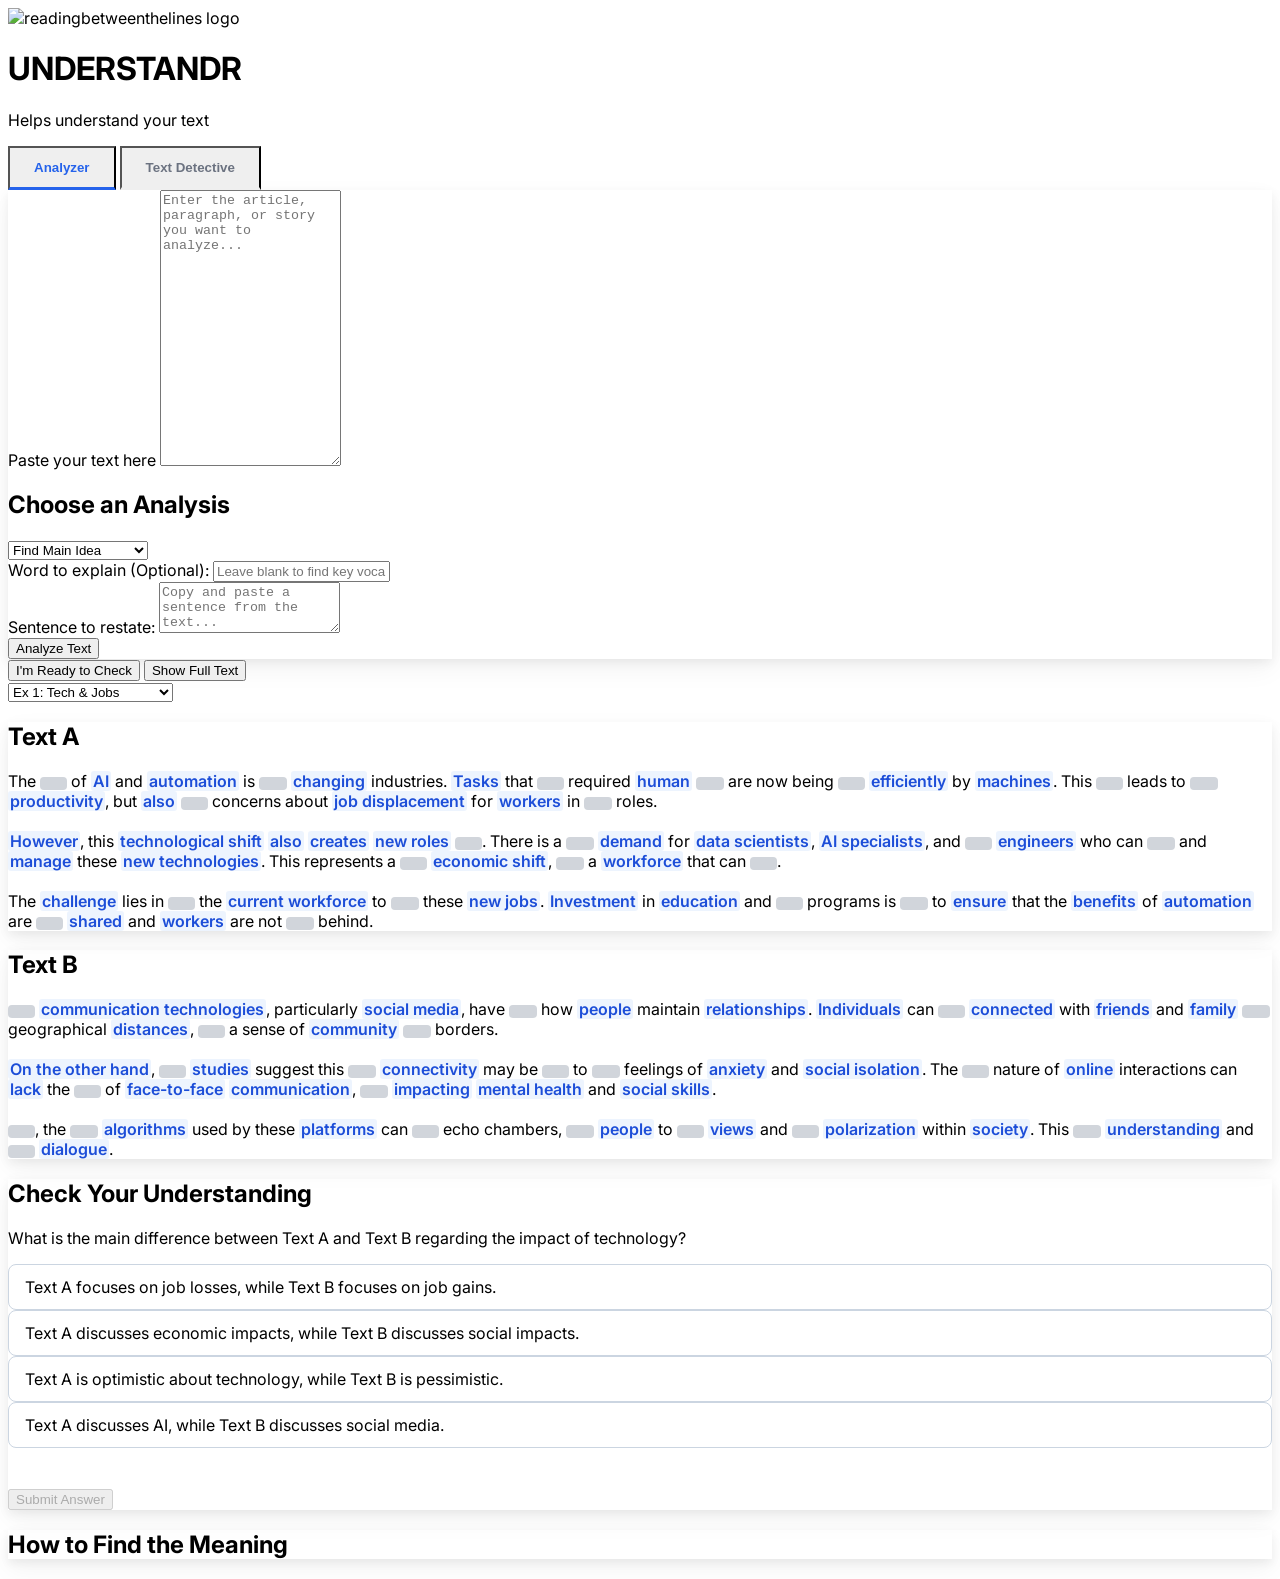
==== commit 3a2a2a65: "text detective feature" ====
--- a/index.html
+++ b/index.html
@@ -7,8 +7,135 @@
     <link rel="icon" type="image/png" href="https://avatars.githubusercontent.com/u/223221601?s=96&v=4">
     <script src="https://cdn.tailwindcss.com"></script>
     <link href="https://fonts.googleapis.com/css2?family=Inter:wght@400;500;600;700&display=swap" rel="stylesheet">
-    <!-- Link to the external CSS file -->
-    <link rel="stylesheet" href="/styles.css">
+    <style>
+        body {
+            font-family: 'Inter', sans-serif;
+        }
+        .main-container-shadow {
+            box-shadow: 0 10px 25px rgba(0, 0, 0, 0.05), 0 4px 10px rgba(0, 0, 0, 0.06);
+        }
+        .result-card, .detective-card, #explanation-card, #quiz-container { /* Added quiz-container */
+            animation: fadeIn 0.5s ease-out;
+        }
+        @keyframes fadeIn {
+            from { opacity: 0; transform: translateY(10px); }
+            to { opacity: 1; transform: translateY(0); }
+        }
+        @keyframes pulse {
+            0%, 100% { opacity: 1; }
+            50% { opacity: 0.5; }
+        }
+        .animate-pulse {
+            animation: pulse 1.5s cubic-bezier(0.4, 0, 0.6, 1) infinite;
+        }
+
+        /* Tab styles */
+        .tab-btn {
+            padding: 0.75rem 1.5rem;
+            font-weight: 600;
+            border-bottom: 3px solid transparent;
+            transition: all 0.3s ease;
+        }
+        .tab-active {
+            color: #2563EB; /* blue-600 */
+            border-bottom-color: #2563EB;
+        }
+        .tab-inactive {
+            color: #6B7280; /* gray-500 */
+        }
+
+        /* Styles for Text Detective content */
+        .detective-card strong { /* Highlight known words */
+            color: #1D4ED8; /* blue-700 */
+            font-weight: 600;
+            background-color: rgba(219, 234, 254, 0.5); /* blue-100 with opacity */
+            border-radius: 3px;
+            padding: 0 2px;
+        }
+        .detective-card code { /* Style for redacted blocks */
+            background-color: #D1D5DB; /* gray-300 */
+            color: #D1D5DB; /* Match background to hide text */
+            border-radius: 4px;
+            user-select: none; /* Prevents highlighting the block */
+            padding: 0 2px;
+            transition: all 0.3s ease;
+            /* Ensure the code tag takes up space even if empty */
+            display: inline-block;
+            min-width: 1em; /* Adjust as needed */
+            line-height: 1; /* Match line height */
+            vertical-align: baseline; /* Align with text */
+        }
+
+        /* Styles for the Explanation box */
+        #explanation-card ul {
+            list-style-type: disc;
+            margin-left: 1.5rem;
+        }
+        #explanation-card li {
+            margin-bottom: 0.5rem;
+        }
+         #explanation-card strong { /* Highlight keywords in explanation */
+            color: #1D4ED8; /* blue-700 */
+            font-weight: 600;
+         }
+         #explanation-card code { /* Highlight signal words in explanation */
+             background-color: #E5E7EB; /* gray-200 */
+             color: #DC2626; /* red-600 */
+             font-weight: 500;
+             padding: 2px 4px;
+             border-radius: 4px;
+             font-family: monospace;
+         }
+
+         /* Styles for Quiz */
+        .quiz-option label {
+            display: block;
+            padding: 0.75rem 1rem;
+            border: 1px solid #CBD5E1; /* gray-300 */
+            border-radius: 0.5rem;
+            cursor: pointer;
+            transition: background-color 0.2s ease, border-color 0.2s ease;
+        }
+        .quiz-option input[type="radio"]:checked + label {
+            background-color: #DBEAFE; /* blue-100 */
+            border-color: #3B82F6; /* blue-500 */
+            font-weight: 500;
+        }
+         .quiz-option label:hover {
+             background-color: #EFF6FF; /* blue-50 */
+         }
+         #quiz-feedback {
+             padding: 0.75rem;
+             border-radius: 0.5rem;
+             margin-top: 1rem;
+             font-weight: 500;
+             text-align: center;
+         }
+         .feedback-correct {
+             background-color: #D1FAE5; /* green-100 */
+             color: #065F46; /* green-800 */
+             border: 1px solid #6EE7B7; /* green-300 */
+         }
+          .feedback-incorrect {
+             background-color: #FEE2E2; /* red-100 */
+             color: #991B1B; /* red-800 */
+             border: 1px solid #FCA5A5; /* red-300 */
+         }
+
+        /* Hide radio button visually but keep accessible */
+        .sr-only {
+            position: absolute;
+            width: 1px;
+            height: 1px;
+            padding: 0;
+            margin: -1px;
+            overflow: hidden;
+            clip: rect(0, 0, 0, 0);
+            white-space: nowrap;
+            border-width: 0;
+        }
+
+    </style>
 </head>
 <body class="bg-gradient-to-br from-blue-200 via-white to-blue-50 min-h-screen">
     <div class="container mx-auto px-4 py-8 md:py-12 max-w-5xl">
@@ -22,76 +149,149 @@
             <p class="text-gray-600 mt-2">Helps understand your text</p>
         </header>
 
-        
-<div class="bg-white/70 backdrop-blur-sm p-6 sm:p-8 rounded-2xl main-container-shadow border border-blue-200">
-            <div class="grid grid-cols-1 lg:grid-cols-3 gap-8">
-                
-                
+        <!-- Tab Navigation - Increased bottom margin -->
+        <div class="mb-12 flex justify-center border-b border-blue-200">
+            <button id="tab-analyzer" class="tab-btn tab-active">Analyzer</button>
+            <button id="tab-detective" class="tab-btn tab-inactive">Text Detective</button>
+        </div>
+
+        <!-- Analyzer Container -->
+        <div id="analyzer-container">
+            <div class="bg-white/70 backdrop-blur-sm p-6 sm:p-8 rounded-2xl main-container-shadow border border-blue-200">
+                <div class="grid grid-cols-1 lg:grid-cols-3 gap-8">
+                    
+                    
 <div class="lg:col-span-2">
-                    <label for="text-input" class="block text-lg font-semibold text-gray-800 mb-3">Paste your text here</label>
-                    <textarea id="text-input" rows="18" class="w-full p-4 border border-blue-300 rounded-lg text-gray-800 focus:outline-none focus:ring-2 focus:ring-blue-500 transition duration-300 bg-blue-50/50 placeholder-gray-500" placeholder="Enter the article, paragraph, or story you want to analyze..."></textarea>
-                </div>
-
-                
+                        <label for="text-input" class="block text-lg font-semibold text-gray-800 mb-3">Paste your text here</label>
+                        <textarea id="text-input" rows="18" class="w-full p-4 border border-blue-300 rounded-lg text-gray-800 focus:outline-none focus:ring-2 focus:ring-blue-500 transition duration-300 bg-blue-50/50 placeholder-gray-500" placeholder="Enter the article, paragraph, or story you want to analyze..."></textarea>
+                    </div>
+
+                    
 <div class="lg:col-span-1">
-                        <h2 class="block text-lg font-semibold text-gray-800 mb-3">Choose an Analysis</h2>
-                        <div class="flex flex-col space-y-4">
-                            <select id="task-select" class="w-full p-3 border border-blue-300 rounded-lg focus:outline-none focus:ring-2 focus:ring-blue-500 bg-blue-100 text-gray-800">
-                                <option value="mainIdea">Find Main Idea</option>
-                                <option value="summary">Summarize Text</option>
-                                <option value="inference">Make an Inference</option>
-                                <option value="tone">Find the Tone</option>
-                                <option value="purpose">Find the Purpose</option>
-                                <option value="genre">Identify the Genre</option>
-                                <option value="wordMeaning">Explain a Word</option>
-                                <option value="restateSentence">Restate a Sentence</option>
-                            </select>
-
-                            
+                            <h2 class="block text-lg font-semibold text-gray-800 mb-3">Choose an Analysis</h2>
+                            <div class="flex flex-col space-y-4">
+                                <select id="task-select" class="w-full p-3 border border-blue-300 rounded-lg focus:outline-none focus:ring-2 focus:ring-blue-500 bg-blue-100 text-gray-800">
+                                    <option value="mainIdea">Find Main Idea</option>
+                                    <option value="summary">Summarize Text</option>
+                                    <option value="inference">Make an Inference</option>
+                                    <option value="tone">Find the Tone</option>
+                                    <option value="purpose">Find the Purpose</option>
+                                    <option value="genre">Identify the Genre</option>
+                                    <option value="wordMeaning">Explain a Word</option>
+                                    <option value="restateSentence">Restate a Sentence</option>
+                                </select>
+
+                                
 <div id="conditional-inputs-container" class="space-y-4">
-                                
+                                    
 <div id="word-input-container" class="hidden conditional-input">
-                                    <label for="word-input" class="block text-sm font-medium text-gray-600 mb-1">Word to explain (Optional):</label>
-                                    <input type="text" id="word-input" class="w-full p-2 border border-blue-300 rounded-lg bg-blue-100 text-gray-800 placeholder-gray-500" placeholder="Leave blank to find key vocabulary...">
-                                </div>
-                                
+                                        <label for="word-input" class="block text-sm font-medium text-gray-600 mb-1">Word to explain (Optional):</label>
+                                        <input type="text" id="word-input" class="w-full p-2 border border-blue-300 rounded-lg bg-blue-100 text-gray-800 placeholder-gray-500" placeholder="Leave blank to find key vocabulary...">
+                                    </div>
+                                    
 <div id="sentence-input-container" class="hidden conditional-input">
-                                    <label for="sentence-input" class="block text-sm font-medium text-gray-600 mb-1">Sentence to restate:</label>
-                                    <textarea id="sentence-input" rows="3" class="w-full p-2 border border-blue-300 rounded-lg bg-blue-100 text-gray-800 placeholder-gray-500" placeholder="Copy and paste a sentence from the text..."></textarea>
-                                </div>
-                                
+                                        <label for="sentence-input" class="block text-sm font-medium text-gray-600 mb-1">Sentence to restate:</label>
+                                        <textarea id="sentence-input" rows="3" class="w-full p-2 border border-blue-300 rounded-lg bg-blue-100 text-gray-800 placeholder-gray-500" placeholder="Copy and paste a sentence from the text..."></textarea>
+                                    </div>
+                                    
 </div>
 
-                            <button id="analyze-btn" class="w-full bg-blue-600 text-white font-semibold py-3 px-5 rounded-lg hover:bg-blue-700 focus:outline-none focus:ring-2 focus:ring-blue-500 focus:ring-offset-2 transition-transform duration-200 transform hover:scale-105 disabled:bg-blue-800 disabled:cursor-not-allowed">
-                                Analyze Text
-                            </button>
-                        </div>
+                                <button id="analyze-btn" class="w-full bg-blue-600 text-white font-semibold py-3 px-5 rounded-lg hover:bg-blue-700 focus:outline-none focus:ring-2 focus:ring-blue-500 focus:ring-offset-2 transition-transform duration-200 transform hover:scale-105 disabled:bg-blue-800 disabled:cursor-not-allowed">
+                                    Analyze Text
+                                </button>
+                            </div>
+                    </div>
                 </div>
             </div>
+
+            
+<main id="results-container" class="mt-8">
+                
+</main>
         </div>
 
-        
-<main id="results-container" class="mt-8">
-            
-</main>
-
+
+        <!-- Text Detective Container (Hidden by default) -->
+        <div id="detective-container" class="hidden">
+            <div class="flex flex-col sm:flex-row justify-center items-center space-y-4 sm:space-y-0 sm:space-x-4 mb-8">
+                <!-- Buttons are now controlled by quiz logic -->
+                <button id="attempt-btn" class="w-full sm:w-auto bg-green-600 hover:bg-green-700 text-white font-bold py-2 px-6 rounded-lg transition-all hidden">
+                    I'm Ready to Check
+                </button>
+                <button id="reveal-btn" class="w-full sm:w-auto bg-blue-600 hover:bg-blue-700 text-white font-bold py-2 px-6 rounded-lg transition-all hidden">
+                    Show Full Text
+                </button>
+                <div class="flex space-x-2 p-1 bg-blue-100/50 rounded-lg">
+                    <select id="example-select" class="w-full sm:w-auto py-2 px-4 rounded-md text-sm font-medium bg-blue-100 text-blue-700 border-blue-300 focus:ring-blue-500 focus:border-blue-500">
+                        <option value="0">Ex 1: Tech & Jobs</option>
+                        <option value="1">Ex 2: Environment</option>
+                        <option value="2">Ex 3: History</option>
+                        <option value="3">Ex 4: Medicine</option>
+                        <option value="4">Ex 5: Economics</option>
+                        <option value="5">Ex 6: Literature</option>
+                        <option value="6">Ex 7: Education</option>
+                        <option value="7">Ex 8: Psychology</option>
+                        <option value="8">Ex 9: Space Exploration</option>
+                        <option value="9">Ex 10: Role of Art</option>
+                    </select>
+                </div>
+            </div>
+
+            <!-- Texts Container -->
+            <div class="grid grid-cols-1 md:grid-cols-2 gap-6 md:gap-8">
+                <!-- Text A -->
+                <div class="detective-card bg-white/70 backdrop-blur-sm p-6 rounded-2xl main-container-shadow border border-blue-200">
+                    <h2 class="text-2xl font-semibold mb-4 text-blue-700 border-b border-blue-300 pb-2">Text A</h2>
+                    <p id="text-a-content" class="leading-relaxed text-lg text-gray-800"></p>
+                </div>
+                <!-- Text B -->
+                <div class="detective-card bg-white/70 backdrop-blur-sm p-6 rounded-2xl main-container-shadow border border-blue-200">
+                    <h2 class="text-2xl font-semibold mb-4 text-red-600 border-b border-blue-300 pb-2">Text B</h2>
+                    <p id="text-b-content" class="leading-relaxed text-lg text-gray-800"></p>
+                </div>
+            </div>
+
+            <!-- NEW Quiz Container -->
+            <div id="quiz-container" class="mt-8 bg-white/70 backdrop-blur-sm p-6 rounded-2xl main-container-shadow border border-blue-200">
+                <h2 class="text-xl font-semibold mb-4 text-gray-800">Check Your Understanding</h2>
+                <p id="quiz-question" class="mb-4 font-medium text-gray-700"></p>
+                <div id="quiz-options" class="space-y-3 mb-4">
+                    <!-- Quiz options will be injected here -->
+                </div>
+                 <div id="quiz-feedback" class="hidden"></div>
+                <button id="submit-quiz-btn" class="w-full mt-4 bg-yellow-500 hover:bg-yellow-600 text-white font-bold py-2 px-6 rounded-lg transition-all disabled:bg-gray-400 disabled:cursor-not-allowed">
+                    Submit Answer
+                </button>
+            </div>
+
+            <!-- Explanation Container (Initially Hidden) -->
+            <div id="explanation-container" class="hidden mt-8">
+                 <div id="explanation-card" class="bg-white/70 backdrop-blur-sm p-6 rounded-2xl main-container-shadow border border-blue-200">
+                     <h2 class="text-2xl font-semibold mb-4 text-gray-800 border-b border-blue-300 pb-2">How to Find the Meaning</h2>
+                     <div id="explanation-content" class="text-gray-700 leading-relaxed space-y-4">
+                         <!-- Explanation content will be injected here -->
+                     </div>
+                 </div>
+            </div>
+        </div>
     </div>
 
     <script>
+        // --- START: UNDERSTANDR App Logic ---
         const textInput = document.getElementById('text-input');
         const resultsContainer = document.getElementById('results-container');
         const analyzeBtn = document.getElementById('analyze-btn');
         const taskSelect = document.getElementById('task-select');
-        
+
         const wordInputContainer = document.getElementById('word-input-container');
         const wordInput = document.getElementById('word-input');
         const sentenceInputContainer = document.getElementById('sentence-input-container');
         const sentenceInput = document.getElementById('sentence-input');
-        
+
         let inferenceList = [];
         let currentInferenceIndex = 0;
         let lastAnalyzedTextForInference = "";
-        
+
         let mainIdeaList = [];
         let currentMainIdeaIndex = 0;
         let lastAnalyzedTextForMainIdea = "";
@@ -100,7 +300,7 @@
         let currentVocabIndex = 0;
         let lastAnalyzedTextForVocab = "";
 
-        let lastAnalyzedText = ""; 
+        let lastAnalyzedText = "";
 
         const restateTypes = [
             { id: 'passiveVoice', name: 'Using Passive Voice', prompt: "You are an expert linguist. Your task is to paraphrase a given sentence in English **using only the passive voice**. First, provide the rewritten sentence in English. Then, in a new paragraph labeled '*Penjelasan:*', explain in Indonesian exactly how the subject and object were swapped to create the passive voice." },
@@ -114,7 +314,7 @@
 
         function initializeRestateWeights() {
             restateTypes.forEach(type => {
-                restateTypeWeights[type.id] = 10; 
+                restateTypeWeights[type.id] = 10;
             });
             restateUsageHistory = [];
         }
@@ -133,9 +333,9 @@
 
             restateTypes.forEach(type => {
                 const historyIndex = historyReversed.indexOf(type.id);
-                if (historyIndex === -1) { 
+                if (historyIndex === -1) {
                     restateTypeWeights[type.id] = UNUSED_WEIGHT;
-                } else { 
+                } else {
                     restateTypeWeights[type.id] = BASE_USED_WEIGHT + (2 * historyIndex);
                 }
             });
@@ -151,11 +351,11 @@
                     return type;
                 }
             }
-            return restateTypes[0]; 
-        }
-        
-        initializeRestateWeights(); 
-        
+            return restateTypes[0];
+        }
+
+        initializeRestateWeights();
+
         const systemPrompts = {
             mainIdea: `You are an expert reading comprehension assistant. Your task is to identify the topic and main idea of the provided text.
 First, identify the single **Topic** of the text (1-3 words, in English).
@@ -214,14 +414,14 @@
         };
 
         const resultTitles = {
-            mainIdea: "Main Idea", 
+            mainIdea: "Main Idea",
             summary: "Summary",
             tone: "Author's Tone",
             purpose: "Author's Purpose",
             genre: "Text Genre",
-            wordMeaning: "Word Meaning Analysis" 
+            wordMeaning: "Word Meaning Analysis"
         };
-        
+
         taskSelect.addEventListener('change', () => {
             const selectedTask = taskSelect.value;
             wordInputContainer.classList.toggle('hidden', selectedTask !== 'wordMeaning');
@@ -247,14 +447,14 @@
                 if (loadingIndicator) loadingIndicator.remove();
             }
         }
-        
+
         function displayResult(title, content, options = {}) {
             resultsContainer.innerHTML = '';
             const card = document.createElement('div');
             card.className = 'result-card bg-white p-6 rounded-2xl shadow-lg border border-blue-200';
-            
+
             let formattedContent = "";
-            let isFallback = options && options.isFallback; 
+            let isFallback = options && options.isFallback;
 
             if ((title.startsWith("Key Vocabulary") || title === "Word Meaning Analysis") && typeof content === 'object' && content !== null && !isFallback) {
                 const formattedQuote = content.quote.replace(/\*\*(.*?)\*\*/g, '<strong>$1</strong>');
@@ -312,12 +512,12 @@
                     .replace(/\*\*(.*?)\*\*/g, '<strong>$1</strong>')
                     .replace(/\*(.*?)\*/g, '<em>$1</em>');
             }
-            
+
             card.innerHTML = `
                 <h2 class="text-2xl font-bold text-blue-700 mb-4">${title}</h2>
                 <div class="text-gray-700 leading-relaxed space-y-4">${formattedContent}</div>
             `;
-            
+
             const showInferenceBtn = card.querySelector('#show-inference-btn');
             if (showInferenceBtn) {
                 showInferenceBtn.addEventListener('click', () => {
@@ -382,7 +582,7 @@
                 const neutralSelect = card.querySelector('#card-neutral-tones-select');
                 const customInput = card.querySelector('#card-custom-tone-input-container');
                 const rewriteBtn = card.querySelector('#rewrite-tone-btn');
-                const rewriteResultContainer = card.querySelector('#rewrite-result-container'); 
+                const rewriteResultContainer = card.querySelector('#rewrite-result-container');
 
                 categorySelect.addEventListener('change', () => {
                     const category = categorySelect.value;
@@ -392,7 +592,7 @@
                     customInput.classList.toggle('hidden', category !== 'custom');
                 });
 
-                rewriteBtn.addEventListener('click', async () => { 
+                rewriteBtn.addEventListener('click', async () => {
                     const category = categorySelect.value;
                     let desiredTone = "";
 
@@ -421,12 +621,12 @@
                                 .replace(/\n\n/g, '<br><br>')
                                 .replace(/\n/g, '<br>')
                                 .replace(/\*\*(.*?)\*\*/g, '<strong>$1</strong>')
-                                .replace(/\*(.*?)\*/g, '<em>$1</em>') 
-                                .replace(/\[ORIGINAL\](.*?)\[\/ORIGINAL\]/g, 
+                                .replace(/\*(.*?)\*/g, '<em>$1</em>')
+                                .replace(/\[ORIGINAL\](.*?)\[\/ORIGINAL\]/g,
                                     '<span class="block mt-2"><span class="font-medium text-red-700">Original:</span> <span class="bg-red-100 text-red-900 p-1 rounded font-mono">"$1"</span></span>')
-                                .replace(/\[MENJADI\](.*?)\[\/MENJADI\]/g, 
+                                .replace(/\[MENJADI\](.*?)\[\/MENJADI\]/g,
                                     '<span class="block mb-2"><span class="font-medium text-green-700">Menjadi:</span> <span class="bg-green-100 text-green-900 p-1 rounded font-mono">"$1"</span></span>');
-                            
+
                             rewriteResultContainer.innerHTML = `
                                 <h4 class="text-md font-semibold text-blue-600 mb-2">Rewritten Text (Tone: ${desiredTone})</h4>
                                 <div class="text-gray-700 leading-relaxed space-y-4 p-4 border rounded-lg bg-blue-50/50">
@@ -441,16 +641,16 @@
                             `;
                         }
                         rewriteBtn.disabled = false;
-                        
+
                     } else {
                         console.log("No rewrite tone selected.");
                     }
                 });
             }
-            
+
             resultsContainer.appendChild(card);
         }
-        
+
         function displayError(message) {
             resultsContainer.innerHTML = `
                 <div class="bg-red-100 border-l-4 border-red-500 text-red-700 p-4 rounded-lg" role="alert">
@@ -461,7 +661,7 @@
         }
 
         async function fetchToneRewrite(text, desiredTone) {
-            const apiKey = ""; 
+            const apiKey = "AIzaSyCFx0aN9Z7UaZDbH1WxaT2ILQBSGO3uIAw";
             const apiUrl = `https://generativelanguage.googleapis.com/v1beta/models/gemini-2.5-flash-preview-09-2025:generateContent?key=${apiKey}`;
 
             const systemPrompt = `You are an expert creative writer and editor. Your task is to rewrite the provided text to match a new, specified tone.
@@ -505,10 +705,10 @@
                     });
 
                     if (response.ok) {
-                        break; 
+                        break;
                     }
                     if (response.status === 429 || response.status >= 500) {
-                        console.warn(`API call failed with status ${response.status}. Retrying in ${delay}ms...`);
+                        // console.warn(`API call failed with status ${response.status}. Retrying in ${delay}ms...`);
                         await new Promise(resolve => setTimeout(resolve, delay));
                         delay *= 2;
                         retries++;
@@ -516,7 +716,7 @@
                         throw new Error(`API Error: ${response.statusText} (Status: ${response.status})`);
                     }
                 } catch (error) {
-                    console.warn(`Network error during API call. Retrying in ${delay}ms...`, error);
+                    // console.warn(`Network error during API call. Retrying in ${delay}ms...`, error);
                     await new Promise(resolve => setTimeout(resolve, delay));
                     delay *= 2;
                     retries++;
@@ -525,35 +725,35 @@
 
             if (!response || !response.ok) {
                 console.error("Error calling Gemini API after retries:", response ? response.statusText : "No response");
-                return null; 
+                return null;
             }
 
             try {
                 const result = await response.json();
                 const aiText = result.candidates?.[0]?.content?.parts?.[0]?.text;
-                return aiText || null; 
+                return aiText || null;
             } catch (error) {
                 console.error("Error processing API response:", error);
-                return null; 
-            }
-        }
-        
+                return null;
+            }
+        }
+
         async function getAIAnalysis(text, task, additionalInput = "") {
             setLoading(true);
 
-            const apiKey = "AIzaSyCFx0aN9Z7UaZDbH1WxaT2ILQBSGO3uIAw"; 
-            
+            const apiKey = "";
+
             const apiUrl = `https://generativelanguage.googleapis.com/v1beta/models/gemini-2.5-flash-preview-09-2025:generateContent?key=${apiKey}`;
-            
+
             let systemPrompt, userPrompt = text, resultTitle;
-            
+
             if (task === 'restateSentence') {
                 const selectedType = selectRestateType();
                 systemPrompt = selectedType.prompt;
                 userPrompt = `TEXT: """${text}"""\n\nSENTENCE TO RESTATE: "${additionalInput}"`;
                 resultTitle = `Restated Sentence (${selectedType.name})`;
-                updateRestateWeights(selectedType.id); 
-            
+                updateRestateWeights(selectedType.id);
+
             } else if (task === 'wordMeaning') {
                 systemPrompt = systemPrompts.wordMeaning;
                 if (additionalInput) {
@@ -561,7 +761,7 @@
                     resultTitle = "Word Meaning Analysis";
                 } else {
                     userPrompt = `TEXT: """${text}"""\n\nWORD TO ANALYZE: ""`;
-                    resultTitle = "Key Vocabulary"; 
+                    resultTitle = "Key Vocabulary";
                 }
             } else {
                  systemPrompt = systemPrompts[task];
@@ -573,13 +773,47 @@
                 systemInstruction: { parts: [{ text: systemPrompt }] },
                 generationConfig: {
                     temperature: 0.0,
+                    // Ensure JSON response for specific tasks if needed
+                    ...( (task === 'inference' || task === 'wordMeaning') && { responseMimeType: "application/json" } )
                 }
             };
+
+             // If asking for JSON, add the schema (adjust based on actual task needs)
+             if (task === 'inference') {
+                 payload.generationConfig.responseSchema = {
+                     type: "ARRAY",
+                     items: {
+                         type: "OBJECT",
+                         properties: {
+                             "quote": { "type": "STRING" },
+                             "clue": { "type": "STRING" },
+                             "inference": { "type": "STRING" },
+                             "explanation": { "type": "STRING" }
+                         },
+                         required: ["quote", "clue", "inference", "explanation"]
+                     }
+                 };
+             } else if (task === 'wordMeaning') {
+                  payload.generationConfig.responseSchema = {
+                      type: "ARRAY",
+                      items: {
+                          type: "OBJECT",
+                          properties: {
+                              "word": { "type": "STRING" },
+                              "definition": { "type": "STRING" },
+                              "quote": { "type": "STRING" },
+                              "explanation": { "type": "STRING" }
+                          },
+                          required: ["word", "definition", "quote", "explanation"]
+                      }
+                  };
+             }
+
 
             let response;
             let retries = 0;
             const maxRetries = 3;
-            let delay = 1000; 
+            let delay = 1000;
 
             while (retries < maxRetries) {
                 try {
@@ -590,20 +824,29 @@
                     });
 
                     if (response.ok) {
-                        break; 
+                        break;
                     }
 
                     if (response.status === 429 || response.status >= 500) {
-                        console.warn(`API call failed with status ${response.status}. Retrying in ${delay}ms...`);
+                        // console.warn(`API call failed with status ${response.status}. Retrying in ${delay}ms...`);
                         await new Promise(resolve => setTimeout(resolve, delay));
-                        delay *= 2; 
+                        delay *= 2;
                         retries++;
                     } else {
-                        throw new Error(`API Error: ${response.statusText} (Status: ${response.status})`);
+                         // Check for specific non-retryable errors based on response body if needed
+                         // For now, assume other errors are non-retryable
+                         throw new Error(`API Error: ${response.statusText} (Status: ${response.status})`);
                     }
 
                 } catch (error) {
-                    console.warn(`Network error during API call. Retrying in ${delay}ms...`, error);
+                     // Only retry on network errors, not on specific API errors handled above
+                     if (error.message.startsWith('API Error')) {
+                        console.error("Non-retryable API error:", error);
+                        displayError(`Analysis failed: ${error.message}. Please check your input or try again later.`);
+                        setLoading(false);
+                        return; // Stop retrying for non-retryable errors
+                     }
+                    // console.warn(`Network error during API call. Retrying in ${delay}ms...`, error);
                     await new Promise(resolve => setTimeout(resolve, delay));
                     delay *= 2;
                     retries++;
@@ -611,46 +854,88 @@
             }
 
             if (!response || !response.ok) {
-                console.error("Error calling Gemini API after retries:", response ? response.statusText : "No response");
-                displayError("I seem to be having trouble analyzing the text after multiple attempts. Please try again in a moment.");
+                console.error("Error calling Gemini API after retries:", response ? `${response.status} ${response.statusText}` : "No response");
+                 let errorMsg = "I seem to be having trouble analyzing the text after multiple attempts. Please try again in a moment.";
+                 if(response) {
+                     try {
+                         const errorBody = await response.json();
+                         console.error("API Error Body:", errorBody);
+                         errorMsg = `API Error (${response.status}): ${errorBody?.error?.message || response.statusText}. Please check the console for details.`;
+                     } catch(e) {
+                         errorMsg = `API Error (${response.status}): ${response.statusText}. Could not parse error response.`;
+                     }
+                 }
+                displayError(errorMsg);
                 setLoading(false);
                 return;
             }
 
             try {
                 const result = await response.json();
-                const aiText = result.candidates?.[0]?.content?.parts?.[0]?.text;
+                // console.log("API Result:", result); // Debugging: Log the raw result
+
+                if (!result.candidates || result.candidates.length === 0 || !result.candidates[0].content || !result.candidates[0].content.parts || result.candidates[0].content.parts.length === 0) {
+                     // Handle cases where the API returns a 200 OK but no valid candidate/content (e.g., safety blocked)
+                     let finishReason = result.candidates?.[0]?.finishReason;
+                     let safetyRatings = result.candidates?.[0]?.safetyRatings;
+                     console.warn("API returned no valid content. Finish Reason:", finishReason, "Safety Ratings:", safetyRatings);
+                     let errorReason = "The AI response was empty.";
+                     if (finishReason === "SAFETY") {
+                         errorReason = "The request or response was blocked due to safety concerns.";
+                     } else if (finishReason) {
+                         errorReason = `Analysis stopped unexpectedly (Reason: ${finishReason}).`;
+                     }
+                     displayError(errorReason);
+                     setLoading(false);
+                     return;
+                 }
+
+
+                const aiText = result.candidates[0].content.parts[0].text;
+                // console.log("Extracted AI Text:", aiText); // Debugging: Log extracted text
 
                 if (aiText) {
-                    if (task === 'wordMeaning') {
+                    if (task === 'wordMeaning' || task === 'inference') {
                         let parsedData = [];
+                        let parseError = null;
                         try {
-                            const jsonMatch = aiText.match(/\[\s*\{[\s\S]*\}\s*\]/);
-                            if (!jsonMatch) throw new Error("No JSON array found in AI response.");
-                            
-                            parsedData = JSON.parse(jsonMatch[0]);
+                            // The response should *already* be JSON text because we requested responseMimeType: "application/json"
+                            parsedData = JSON.parse(aiText);
+
                             if (!Array.isArray(parsedData) || parsedData.length === 0) {
                                 throw new Error("Parsed JSON is not a valid array or is empty.");
                             }
-                            if (!parsedData[0].word || !parsedData[0].definition || !parsedData[0].quote || !parsedData[0].explanation) {
-                                throw new Error("JSON items are missing required properties.");
+                            // Add specific property checks for each task
+                            if (task === 'wordMeaning' && (!parsedData[0].word || !parsedData[0].definition || !parsedData[0].quote || !parsedData[0].explanation)) {
+                                throw new Error("Vocab JSON items are missing required properties.");
                             }
-                            
-                            vocabList = parsedData; 
-                            lastAnalyzedTextForVocab = text;
-                            currentVocabIndex = 0;
-                            
-                            let title;
-                            if (vocabList.length > 1) { 
-                                title = `Key Vocabulary (${currentVocabIndex + 1} of ${vocabList.length})`;
-                            } else { 
-                                title = "Word Meaning Analysis";
+                            if (task === 'inference' && (!parsedData[0].quote || !parsedData[0].clue || !parsedData[0].inference || !parsedData[0].explanation)) {
+                                throw new Error("Inference JSON items are missing required properties.");
                             }
-                            displayResult(title, vocabList[currentVocabIndex]);
 
                         } catch (error) {
-                            console.error("Failed to parse vocab JSON:", error.message, aiText);
-                            displayError("The AI's response for vocabulary was not in the expected format.");
+                            console.error(`Failed to parse expected JSON for task '${task}':`, error.message, "\nRaw AI Text:", aiText);
+                            parseError = error; // Store error for later
+                        }
+
+                        if (!parseError) {
+                             if (task === 'wordMeaning') {
+                                vocabList = parsedData;
+                                lastAnalyzedTextForVocab = text;
+                                currentVocabIndex = 0;
+                                let title = vocabList.length > 1 ? `Key Vocabulary (${currentVocabIndex + 1} of ${vocabList.length})` : "Word Meaning Analysis";
+                                displayResult(title, vocabList[currentVocabIndex]);
+                             } else { // task === 'inference'
+                                inferenceList = parsedData;
+                                lastAnalyzedTextForInference = text;
+                                currentInferenceIndex = 0;
+                                const title = `Inference (${currentInferenceIndex + 1} of ${inferenceList.length})`;
+                                displayResult(title, inferenceList[currentInferenceIndex]);
+                             }
+                        } else {
+                             // Fallback for failed JSON parse
+                             console.warn(`Using fallback display for task '${task}' due to JSON parse error.`);
+                             displayResult(resultTitles[task] || "Analysis Result", aiText, { isFallback: true });
                         }
 
                     } else if (task === 'mainIdea') {
@@ -661,104 +946,85 @@
                             const title = `Main Idea`;
                             displayResult(title, mainIdeaList[currentMainIdeaIndex]);
                         } else {
-                            displayResult("Main Idea", "The AI could not find a main idea for the provided text.");
-                        }
-                    } else if (task === 'inference') {
-                        let parsedData = [];
-                        let fallbackUsed = false;
-                        try {
-                            const jsonMatch = aiText.match(/\[\s*\{[\s\S]*\}\s*\]/);
-                            if (!jsonMatch) throw new Error("No JSON array found in AI response.");
-                            
-                            parsedData = JSON.parse(jsonMatch[0]);
-                            if (!Array.isArray(parsedData) || parsedData.length === 0) {
-                                throw new Error("Parsed JSON is not a valid array or is empty.");
-                            }
-                            if (!parsedData[0].quote || !parsedData[0].clue || !parsedData[0].inference || !parsedData[0].explanation) {
-                                throw new Error("JSON items are missing required properties.");
-                            }
-                            inferenceList = parsedData; 
-                        } catch (error) {
-                            console.warn("Failed to parse inference JSON, using fallback:", error.message);
-                            inferenceList = aiText.split('|||').map(item => item.trim()).filter(item => item !== '');
-                            fallbackUsed = true;
-                        }
-
-                        lastAnalyzedTextForInference = text;
-                        if (inferenceList.length > 0) {
-                            currentInferenceIndex = 0;
-                            const title = `Inference (${currentInferenceIndex + 1} of ${inferenceList.length})`;
-                            displayResult(title, inferenceList[currentInferenceIndex], { isFallback: fallbackUsed });
-                        } else {
-                            displayResult("Inference", "The AI could not find any clear inferences in the provided text.");
+                            console.warn("Main Idea response parsing failed or was empty:", aiText);
+                            displayResult("Main Idea", "The AI could not find distinct main idea versions for the provided text.");
                         }
                     } else {
+                        // Handle other tasks (summary, tone, purpose, genre, restateSentence)
                         displayResult(resultTitle, aiText);
                     }
                 } else {
-                    throw new Error("The AI returned an empty or invalid response.");
+                     // This case might be redundant now due to the check at the beginning of the try block
+                    console.warn("API response candidate part had no text.");
+                    throw new Error("The AI returned an empty response part.");
                 }
             } catch (error) {
-                console.error("Error processing API response:", error);
-                displayError("The AI's response was not in the expected format. Please try again.");
+                console.error("Error processing API response:", error, "\nRaw Response:", await response.text()); // Log raw response text on error
+                displayError(`There was an issue processing the AI's response: ${error.message}. Please check the console for details.`);
             } finally {
                 setLoading(false);
             }
         }
+
 
         analyzeBtn.addEventListener('click', () => {
             let task = taskSelect.value;
             const text = textInput.value.trim();
-            lastAnalyzedText = text; 
-            
+            lastAnalyzedText = text;
+
             if (!text) {
                 displayError("Please paste some text into the box before choosing an analysis.");
                 return;
             }
 
-            let additionalInput = ""; 
-
-            if (task === 'mainIdea' && text === lastAnalyzedTextForMainIdea && mainIdeaList.length > 0) {
-                currentMainIdeaIndex = (currentMainIdeaIndex + 1) % mainIdeaList.length;
-                const title = `Main Idea`;
-                displayResult(title, mainIdeaList[currentMainIdeaIndex]);
-                return; 
-            }
-
-            if (task === 'inference' && text === lastAnalyzedTextForInference && inferenceList.length > 0) {
-                currentInferenceIndex = (currentInferenceIndex + 1) % inferenceList.length;
-                const title = `Inference (${currentInferenceIndex + 1} of ${inferenceList.length})`;
-                
-                const item = inferenceList[currentInferenceIndex];
-                let isFallback = (typeof item === 'string');
-                
-                displayResult(title, item, { isFallback: isFallback });
-                return; 
-            }
-
-            additionalInput = wordInput.value.trim(); 
-            if (task === 'wordMeaning' && additionalInput === "" && text === lastAnalyzedTextForVocab && vocabList.length > 0) {
-                currentVocabIndex = (currentVocabIndex + 1) % vocabList.length;
-                const title = `Key Vocabulary (${currentVocabIndex + 1} of ${vocabList.length})`;
-                displayResult(title, vocabList[currentVocabIndex]);
-                return; 
-            }
-
-
-            if (task !== 'mainIdea' || text !== lastAnalyzedTextForMainIdea) {
-                mainIdeaList = [];
-                currentMainIdeaIndex = 0;
-            }
-            if (task !== 'inference' || text !== lastAnalyzedTextForInference) {
-                inferenceList = [];
-                currentInferenceIndex = 0;
-            }
-            if (task !== 'wordMeaning' || text !== lastAnalyzedTextForVocab || additionalInput !== "") {
-                vocabList = [];
-                currentVocabIndex = 0;
-            }
-
-
+            let additionalInput = "";
+
+            // Check for cycling through results only if the text hasn't changed
+            if (text === lastAnalyzedText) {
+                if (task === 'mainIdea' && mainIdeaList.length > 0) {
+                    currentMainIdeaIndex = (currentMainIdeaIndex + 1) % mainIdeaList.length;
+                    const title = `Main Idea`;
+                    displayResult(title, mainIdeaList[currentMainIdeaIndex]);
+                    return; // Stop here if cycling
+                }
+                if (task === 'inference' && inferenceList.length > 0) {
+                    currentInferenceIndex = (currentInferenceIndex + 1) % inferenceList.length;
+                    const title = `Inference (${currentInferenceIndex + 1} of ${inferenceList.length})`;
+                    const item = inferenceList[currentInferenceIndex];
+                    let isFallback = (typeof item === 'string'); // Check if using fallback format
+                    displayResult(title, item, { isFallback: isFallback });
+                    return; // Stop here if cycling
+                }
+                 additionalInput = wordInput.value.trim(); // Get word input specifically for vocab check
+                 if (task === 'wordMeaning' && additionalInput === "" && vocabList.length > 0) {
+                    currentVocabIndex = (currentVocabIndex + 1) % vocabList.length;
+                    const title = `Key Vocabulary (${currentVocabIndex + 1} of ${vocabList.length})`;
+                    displayResult(title, vocabList[currentVocabIndex]);
+                    return; // Stop here if cycling
+                 }
+            }
+
+            // --- Reset lists if text changed OR if not cycling ---
+             if (task !== 'mainIdea' || text !== lastAnalyzedTextForMainIdea) {
+                 mainIdeaList = [];
+                 currentMainIdeaIndex = 0;
+                 lastAnalyzedTextForMainIdea = text; // Update last text for main idea
+             }
+             if (task !== 'inference' || text !== lastAnalyzedTextForInference) {
+                 inferenceList = [];
+                 currentInferenceIndex = 0;
+                 lastAnalyzedTextForInference = text; // Update last text for inference
+             }
+              // Reset vocab if text changed OR if a specific word is now entered
+             additionalInput = wordInput.value.trim(); // Get word input again
+             if (task !== 'wordMeaning' || text !== lastAnalyzedTextForVocab || additionalInput !== "") {
+                 vocabList = [];
+                 currentVocabIndex = 0;
+                 lastAnalyzedTextForVocab = text; // Update last text for vocab
+             }
+
+
+            // --- Prepare and make the API call ---
             if (task === 'restateSentence') {
                 additionalInput = sentenceInput.value.trim();
                  if (!additionalInput) {
@@ -766,12 +1032,548 @@
                     return;
                 }
             } else if (task === 'wordMeaning') {
-            }
-            
+                 additionalInput = wordInput.value.trim(); // Already retrieved
+            } else {
+                additionalInput = ""; // Ensure it's empty for other tasks
+            }
+
             getAIAnalysis(text, task, additionalInput);
         });
+        // --- END: UNDERSTANDR App Logic ---
+
+
+        // --- START: Text Detective Logic ---
+
+        // --- DATA: Store the text pairs (Expanded Texts) ---
+        const textPairs = [
+             { // Example 1: Tech
+                textA: {
+                    redacted: "The <code>&nbsp;&nbsp;&nbsp;</code> of <strong>AI</strong> and <strong>automation</strong> is <code>&nbsp;&nbsp;&nbsp;</code> <strong>changing</strong> industries. <strong>Tasks</strong> that <code>&nbsp;&nbsp;&nbsp;</code> required <strong>human</strong> <code>&nbsp;&nbsp;&nbsp;</code> are now being <code>&nbsp;&nbsp;&nbsp;</code> <strong>efficiently</strong> by <strong>machines</strong>. This <code>&nbsp;&nbsp;&nbsp;</code> leads to <code>&nbsp;&nbsp;&nbsp;</code> <strong>productivity</strong>, but <strong>also</strong> <code>&nbsp;&nbsp;&nbsp;</code> concerns about <strong>job displacement</strong> for <strong>workers</strong> in <code>&nbsp;&nbsp;&nbsp;</code> roles.<br><br><strong>However</strong>, this <strong>technological shift</strong> <strong>also</strong> <strong>creates</strong> <strong>new roles</strong> <code>&nbsp;&nbsp;&nbsp;</code>. There is a <code>&nbsp;&nbsp;&nbsp;</code> <strong>demand</strong> for <strong>data scientists</strong>, <strong>AI specialists</strong>, and <code>&nbsp;&nbsp;&nbsp;</code> <strong>engineers</strong> who can <code>&nbsp;&nbsp;&nbsp;</code> and <strong>manage</strong> these <strong>new technologies</strong>. This represents a <code>&nbsp;&nbsp;&nbsp;</code> <strong>economic shift</strong>, <code>&nbsp;&nbsp;&nbsp;</code> a <strong>workforce</strong> that can <code>&nbsp;&nbsp;&nbsp;</code>.<br><br>The <strong>challenge</strong> lies in <code>&nbsp;&nbsp;&nbsp;</code> the <strong>current workforce</strong> to <code>&nbsp;&nbsp;&nbsp;</code> these <strong>new jobs</strong>. <strong>Investment</strong> in <strong>education</strong> and <code>&nbsp;&nbsp;&nbsp;</code> programs is <code>&nbsp;&nbsp;&nbsp;</code> to <strong>ensure</strong> that the <strong>benefits</strong> of <strong>automation</strong> are <code>&nbsp;&nbsp;&nbsp;</code> <strong>shared</strong> and <strong>workers</strong> are not <code>&nbsp;&nbsp;&nbsp;</code> behind.",
+                    full: "The proliferation of AI and automation is fundamentally changing industries. Tasks that previously required human intervention are now being performed efficiently by machines. This technological leap leads to increased productivity, but also raises concerns about job displacement for workers in routine roles.\n\nHowever, this technological shift also creates new roles entirely. There is a burgeoning demand for data scientists, AI specialists, and robotics engineers who can design, build, and manage these new technologies. This represents a significant economic shift, requiring a workforce that can adapt.\n\nThe challenge lies in retraining the current workforce to fill these new jobs. Investment in education and vocational programs is crucial to ensure that the benefits of automation are broadly shared and workers are not left behind."
+                },
+                textB: {
+                     redacted: "<code>&nbsp;&nbsp;&nbsp;</code> <strong>communication technologies</strong>, particularly <strong>social media</strong>, have <code>&nbsp;&nbsp;&nbsp;</code> how <strong>people</strong> maintain <strong>relationships</strong>. <strong>Individuals</strong> can <code>&nbsp;&nbsp;&nbsp;</code> <strong>connected</strong> with <strong>friends</strong> and <strong>family</strong> <code>&nbsp;&nbsp;&nbsp;</code> geographical <strong>distances</strong>, <code>&nbsp;&nbsp;&nbsp;</code> a sense of <strong>community</strong> <code>&nbsp;&nbsp;&nbsp;</code> borders.<br><br><strong>On the other hand</strong>, <code>&nbsp;&nbsp;&nbsp;</code> <strong>studies</strong> suggest this <code>&nbsp;&nbsp;&nbsp;</code> <strong>connectivity</strong> may be <code>&nbsp;&nbsp;&nbsp;</code> to <code>&nbsp;&nbsp;&nbsp;</code> feelings of <strong>anxiety</strong> and <strong>social isolation</strong>. The <code>&nbsp;&nbsp;&nbsp;</code> nature of <strong>online</strong> interactions can <strong>lack</strong> the <code>&nbsp;&nbsp;&nbsp;</code> of <strong>face-to-face</strong> <strong>communication</strong>, <code>&nbsp;&nbsp;&nbsp;</code> <strong>impacting</strong> <strong>mental health</strong> and <strong>social skills</strong>.<br><br><code>&nbsp;&nbsp;&nbsp;</code>, the <code>&nbsp;&nbsp;&nbsp;</code> <strong>algorithms</strong> used by these <strong>platforms</strong> can <code>&nbsp;&nbsp;&nbsp;</code> echo chambers, <code>&nbsp;&nbsp;&nbsp;</code> <strong>people</strong> to <code>&nbsp;&nbsp;&nbsp;</code> <strong>views</strong> and <code>&nbsp;&nbsp;&nbsp;</code> <strong>polarization</strong> within <strong>society</strong>. This <code>&nbsp;&nbsp;&nbsp;</code> <strong>understanding</strong> and <code>&nbsp;&nbsp;&nbsp;</code> <strong>dialogue</strong>.",
+                    full: "Digital communication technologies, particularly social media, have reshaped how people maintain relationships. Individuals can remain connected with friends and family across geographical distances, fostering a sense of community beyond borders.\n\nOn the other hand, numerous studies suggest this constant connectivity may be contributing to increased feelings of anxiety and social isolation. The curated nature of online interactions can lack the depth of face-to-face communication, potentially impacting mental health and social skills.\n\nFurthermore, the engagement-maximizing algorithms used by these platforms can create echo chambers, exposing people to reinforcing views and increasing polarization within society. This hinders understanding and constructive dialogue."
+                },
+                explanation: `
+                    <ul>
+                        <li><strong>Similarity:</strong> Both texts discuss the <strong>significant changes</strong> and <strong>impacts</strong> brought about by <strong>modern technologies</strong>.</li>
+                        <li><strong>Difference:</strong> The key difference is the *area* of impact.
+                            <ul>
+                                <li>Text A focuses on the <strong>economic and professional sphere</strong>, discussing <strong>AI</strong>, <strong>automation</strong>, <strong>industries</strong>, <strong>productivity</strong>, <strong>job displacement</strong>, <strong>workers</strong>, and the creation of <strong>new roles</strong> like <strong>data scientists</strong>. It also mentions the need for <strong>education</strong> and <strong>investment</strong>.</li>
+                                <li>Text B focuses on the <strong>social and psychological sphere</strong>, discussing <strong>communication technologies</strong>, <strong>social media</strong>, <strong>relationships</strong>, <strong>community</strong>, feelings of <strong>anxiety</strong> and <strong>social isolation</strong>, <strong>face-to-face communication</strong>, <strong>mental health</strong>, and <strong>polarization</strong> in <strong>society</strong>.</li>
+                            </ul>
+                        </li>
+                        <li><strong>Signal Words:</strong> Text A uses <code>However</code> to introduce the creation of new jobs as a contrast to job displacement. Text B uses <code>On the other hand</code> to introduce the negative psychological impacts as a contrast to the benefit of connection, and <code>Furthermore</code> to add the issue of polarization.</li>
+                    </ul>
+                `,
+                quiz: {
+                    question: "What is the main difference between Text A and Text B regarding the impact of technology?",
+                    options: [
+                        "Text A focuses on job losses, while Text B focuses on job gains.",
+                        "Text A discusses economic impacts, while Text B discusses social impacts.",
+                        "Text A is optimistic about technology, while Text B is pessimistic.",
+                        "Text A discusses AI, while Text B discusses social media."
+                    ],
+                    correctAnswerIndex: 1
+                }
+            },
+            { // Example 2: Environment
+                textA: {
+                    redacted: "The <code>&nbsp;&nbsp;&nbsp;</code> of <strong>plastic pollution</strong> in our <strong>oceans</strong> has reached <code>&nbsp;&nbsp;&nbsp;</code> levels. <strong>Marine life</strong>, <code>&nbsp;&nbsp;&nbsp;</code> turtles and whales, <code>&nbsp;&nbsp;&nbsp;</code> <strong>mistake</strong> plastic <code>&nbsp;&nbsp;&nbsp;</code> for <strong>food</strong>. This not only <strong>kills</strong> animals <code>&nbsp;&nbsp;&nbsp;</code> <strong>but also</strong> introduces <code>&nbsp;&nbsp;&nbsp;</code> into the <strong>food chain</strong>, potentially reaching <strong>humans</strong>.<br><br><strong>Furthermore</strong>, these <strong>microplastics</strong> <code>&nbsp;&nbsp;&nbsp;</code> in the <code>&nbsp;&nbsp;&nbsp;</code> of <strong>marine animals</strong>, <code>&nbsp;&nbsp;&nbsp;</code> <strong>working</strong> their <strong>way up</strong> to <strong>humans</strong> who <code>&nbsp;&nbsp;&nbsp;</code> <strong>seafood</strong>. The <strong>long-term</strong> <code>&nbsp;&nbsp;&nbsp;</code> on <strong>human health</strong> are <code>&nbsp;&nbsp;&nbsp;</code> <strong>unknown</strong> but <code>&nbsp;&nbsp;&nbsp;</code> <strong>concerning</strong>.<br><br><code>&nbsp;&nbsp;&nbsp;</code> clean-up <code>&nbsp;&nbsp;&nbsp;</code> are <code>&nbsp;&nbsp;&nbsp;</code>, but the <code>&nbsp;&nbsp;&nbsp;</code> <strong>volume</strong> of plastic makes <code>&nbsp;&nbsp;&nbsp;</code> <strong>solutions</strong> <strong>difficult</strong>. <strong>Reducing</strong> plastic <strong>consumption</strong> at the <strong>source</strong> remains a <code>&nbsp;&nbsp;&nbsp;</code> <strong>challenge</strong>.",
+                    full: "The accumulation of plastic pollution in our oceans has reached critical levels. Marine life, particularly turtles and whales, tragically mistake plastic debris for food. This not only kills animals directly but also introduces toxins into the food chain, potentially reaching humans.\n\nFurthermore, these microplastics accumulate in the tissues of marine animals, eventually working their way up to humans who consume seafood. The long-term consequences on human health are still largely unknown but deeply concerning.\n\nLarge-scale clean-up initiatives are underway, but the sheer volume of plastic makes comprehensive solutions difficult. Reducing plastic consumption at the source remains a critical challenge."
+                },
+                textB: {
+                    redacted: "<strong>While</strong> the <strong>ocean</strong> <code>&nbsp;&nbsp;&nbsp;</code> gets attention, <strong>plastic pollution</strong> on <strong>land</strong> is <code>&nbsp;&nbsp;&nbsp;</code> as <strong>dangerous</strong>. <code>&nbsp;&nbsp;&nbsp;</code> plastics in <strong>soil</strong> can <strong>reduce</strong> crop <code>&nbsp;&nbsp;&nbsp;</code> and <strong>contaminate</strong> groundwater, <code>&nbsp;&nbsp;&nbsp;</code> <strong>threatening</strong> our <strong>food supply</strong> at its <strong>source</strong>. This form of pollution is often less visible but equally pervasive.<br><br><strong>Moreover</strong>, the <code>&nbsp;&nbsp;&nbsp;</code> of plastic waste in <strong>landfills</strong> or <code>&nbsp;&nbsp;&nbsp;</code> <strong>incineration</strong> <strong>releases</strong> toxic <code>&nbsp;&nbsp;&nbsp;</code> into the <strong>air</strong>. This <code>&nbsp;&nbsp;&nbsp;</code> <strong>air pollution</strong> <strong>directly</strong> <code>&nbsp;&nbsp;&nbsp;</code> the <strong>respiratory health</strong> of <strong>nearby communities</strong>, a <strong>problem</strong> that is <code>&nbsp;&nbsp;&nbsp;</code> <strong>immediate</strong>.<br><br>Addressing <strong>land-based</strong> plastic requires <code>&nbsp;&nbsp;&nbsp;</code> <strong>waste management infrastructure</strong> and <code>&nbsp;&nbsp;&nbsp;</code> <strong>alternatives</strong> to <code>&nbsp;&nbsp;&nbsp;</code> plastic products. <strong>Community</strong> awareness and <code>&nbsp;&nbsp;&nbsp;</code> <strong>action</strong> are <strong>key</strong>.",
+                    full: "While the ocean crisis gets attention, plastic pollution on land is arguably as dangerous. Microplastics in soil can reduce crop yields and contaminate groundwater, threatening our food supply at its source. This form of pollution is often less visible but equally pervasive.\n\nMoreover, the mismanagement of plastic waste in landfills or through open incineration releases toxic chemicals into the air. This atmospheric air pollution directly impacts the respiratory health of nearby communities, a problem that is often more immediate.\n\nAddressing land-based plastic requires improved waste management infrastructure and sustainable alternatives to single-use plastic products. Community awareness and governmental action are key."
+                },
+                explanation: `
+                    <ul>
+                        <li><strong>Similarity:</strong> Both texts discuss the <strong>serious dangers</strong> and widespread <strong>problem</strong> of <strong>plastic pollution</strong>, mentioning its threat to the <strong>food supply</strong> and <strong>human health</strong>.</li>
+                        <li><strong>Difference:</strong> The main difference is the *primary environment* discussed.
+                            <ul>
+                                <li>Text A focuses almost exclusively on <strong>plastic pollution</strong> in the <strong>oceans</strong>, highlighting its impact on <strong>marine life</strong>, the <strong>food chain</strong> via <strong>seafood</strong>, and the <strong>difficulty</strong> of clean-up solutions there.</li>
+                                <li>Text B uses the signal word <code>While</code> to acknowledge the ocean issue but pivots to argue that pollution on <strong>land</strong> is equally <strong>dangerous</strong>. It focuses on impacts on <strong>soil</strong>, groundwater, crops (<strong>food supply</strong> at the <strong>source</strong>), <strong>landfills</strong>, and <strong>air pollution</strong> affecting <strong>nearby communities</strong>. It also mentions solutions like <strong>waste management</strong>.</li>
+                            </ul>
+                        </li>
+                         <li><strong>Signal Words:</strong> Text A uses <code>Furthermore</code> to add the point about microplastics reaching humans. Text B uses <code>While</code> to contrast land pollution with ocean pollution and <code>Moreover</code> to add the issue of air pollution from waste mismanagement.</li>
+                    </ul>
+                `,
+                 quiz: {
+                    question: "According to the texts, what is the primary difference in focus regarding plastic pollution?",
+                    options: [
+                        "Text A focuses on animals, Text B focuses on humans.",
+                        "Text A focuses on microplastics, Text B focuses on large debris.",
+                        "Text A focuses on ocean pollution, Text B focuses on land and air pollution.",
+                        "Text A is about long-term effects, Text B is about immediate effects."
+                    ],
+                    correctAnswerIndex: 2
+                }
+            },
+             { // Example 3: History
+                textA: {
+                    redacted: "The <strong>American Revolution</strong> is often <code>&nbsp;&nbsp;&nbsp;</code> as a <strong>war</strong> over <strong>taxes</strong> and <strong>trade</strong>. <code>&nbsp;&nbsp;&nbsp;</code> like the Stamp Act <code>&nbsp;&nbsp;&nbsp;</code> the slogan 'no taxation without representation'. This <strong>economic</strong> <code>&nbsp;&nbsp;&nbsp;</code> was <code>&nbsp;&nbsp;&nbsp;</code> a central <strong>cause</strong>, <code>&nbsp;&nbsp;&nbsp;</code> colonists to <strong>protest</strong> <code>&nbsp;&nbsp;&nbsp;</code> British <strong>control</strong> over their <strong>financial</strong> affairs.<br><br>These <strong>financial burdens</strong>, <code>&nbsp;&nbsp;&nbsp;</code> with <strong>trade restrictions</strong> <code>&nbsp;&nbsp;&nbsp;</code> by <strong>mercantilism</strong>, <code>&nbsp;&nbsp;&nbsp;</code> a <strong>powerful</strong> <code>&nbsp;&nbsp;&nbsp;</code> for <strong>rebellion</strong> among merchants and farmers alike. The <code>&nbsp;&nbsp;&nbsp;</code> of <strong>economic freedom</strong> and the ability to <strong>profit</strong> from their own labor was a <code>&nbsp;&nbsp;&nbsp;</code> <strong>call</strong> to <strong>arms</strong>, uniting diverse groups against perceived British exploitation.<br><br>The Boston Tea Party, a direct protest against tea taxes and monopolies, exemplifies how central these <strong>economic issues</strong> were in escalating tensions. It demonstrated a willingness to take direct action over <strong>financial control</strong>.",
+                    full: "The American Revolution is often portrayed as a war over taxes and trade. Policies like the Stamp Act fueled the slogan 'no taxation without representation'. This economic grievance was certainly a central cause, motivating colonists to protest British control over their financial affairs.\n\nThese financial burdens, coupled with trade restrictions imposed by mercantilism, created a powerful incentive for rebellion among merchants and farmers alike. The desire for economic freedom and the ability to profit from their own labor was a tangible call to arms, uniting diverse groups against perceived British exploitation.\n\nThe Boston Tea Party, a direct protest against tea taxes and monopolies, exemplifies how central these economic issues were in escalating tensions. It demonstrated a willingness to take direct action over financial control."
+                },
+                textB: {
+                    redacted: "<strong>However</strong>, <code>&nbsp;&nbsp;&nbsp;</code> the <strong>American Revolution</strong> <code>&nbsp;&nbsp;&nbsp;</code> to <strong>economics</strong> ignores <code>&nbsp;&nbsp;&nbsp;</code> <strong>ideological</strong> factors. The <code>&nbsp;&nbsp;&nbsp;</code> of the Enlightenment, <code>&nbsp;&nbsp;&nbsp;</code> <strong>ideas</strong> about <strong>liberty</strong>, natural <strong>rights</strong>, and <code>&nbsp;&nbsp;&nbsp;</code>, provided the <strong>intellectual</strong> <code>&nbsp;&nbsp;&nbsp;</code> for <strong>independence</strong> and republican government.<br><br>This <strong>philosophy</strong> was just as <strong>important</strong> as the <strong>taxes</strong> in shaping the revolutionary mindset. <code>&nbsp;&nbsp;&nbsp;</code> like Thomas Paine <code>&nbsp;&nbsp;&nbsp;</code> these <strong>ideas</strong>, <code>&nbsp;&nbsp;&nbsp;</code> <strong>public opinion</strong> <code>&nbsp;&nbsp;&nbsp;</code> a <code>&nbsp;&nbsp;&nbsp;</code> <strong>break</strong> from the <strong>monarchy</strong>, arguing for self-governance, not just <code>&nbsp;&nbsp;&nbsp;</code> <strong>financial</strong> <code>&nbsp;&nbsp;&nbsp;</code>.<br><br>The Declaration of Independence itself is primarily a document rooted in these Enlightenment <strong>principles</strong>, articulating a case for revolution based on universal <strong>rights</strong> rather than specific <strong>economic complaints</strong>, demonstrating the deep <strong>ideological</strong> commitment.",
+                    full: "However, reducing the American Revolution solely to economics ignores powerful ideological factors. The influence of the Enlightenment, particularly ideas about liberty, natural rights, and self-governance, provided the intellectual framework for independence and republican government.\n\nThis philosophy was just as important as the taxes in shaping the revolutionary mindset. Writers like Thomas Paine translated these ideas, mobilizing public opinion toward a radical break from the monarchy, arguing for self-governance, not just simple financial relief.\n\nThe Declaration of Independence itself is primarily a document rooted in these Enlightenment principles, articulating a case for revolution based on universal rights rather than specific economic complaints, demonstrating the deep ideological commitment."
+                },
+                explanation: `
+                    <ul>
+                        <li><strong>Similarity:</strong> Both texts analyze the <strong>causes</strong> of the <strong>American Revolution</strong>. Both acknowledge that <strong>taxes</strong> and <strong>economic issues</strong> played a role.</li>
+                        <li><strong>Difference:</strong> The primary difference is the *emphasis* on the driving force.
+                            <ul>
+                                <li>Text A emphasizes the <strong>economic</strong> motivations, focusing on <strong>"taxes"</strong>, <strong>"trade"</strong>, <strong>"economic grievance"</strong>, <strong>"financial burdens"</strong>, <strong>"mercantilism"</strong>, and <strong>"economic freedom"</strong> as the central reasons for the <strong>rebellion</strong>.</li>
+                                <li>Text B begins with the signal word <code>However</code>, indicating a counter-argument. It emphasizes the <strong>ideological</strong> motivations rooted in Enlightenment <strong>philosophy</strong>, focusing on <strong>"ideas"</strong> about <strong>"liberty"</strong>, <strong>"rights"</strong>, <strong>"self-governance"</strong>, and the <strong>"intellectual framework"</strong> for <strong>independence</strong>. It explicitly argues these were "just as <strong>important</strong> as the <strong>taxes</strong>".</li>
+                            </ul>
+                        </li>
+                    </ul>
+                `,
+                 quiz: {
+                    question: "Text B presents a different perspective than Text A on the American Revolution by emphasizing:",
+                    options: [
+                        "The role of international trade.",
+                        "The importance of key military leaders.",
+                        "The influence of philosophical ideas.",
+                        "The impact of British control over land."
+                    ],
+                    correctAnswerIndex: 2
+                }
+            },
+             { // Example 4: Medicine
+                textA: {
+                     redacted: "Modern <strong>medicine</strong> has <code>&nbsp;&nbsp;&nbsp;</code> in <strong>treating chronic diseases</strong> like diabetes and heart conditions. New <code>&nbsp;&nbsp;&nbsp;</code> can effectively <strong>manage symptoms</strong>, <code>&nbsp;&nbsp;&nbsp;</code> quality of life for <strong>patients</strong> and extending lifespans. The <strong>focus</strong> is often on <code>&nbsp;&nbsp;&nbsp;</code> <strong>drugs</strong> that <code>&nbsp;&nbsp;&nbsp;</code> specific <strong>symptoms</strong> or biological pathways as they <strong>arise</strong>.<br><br>This <strong>approach</strong>, <code>&nbsp;&nbsp;&nbsp;</code> on <strong>reacting</strong> to <strong>illness</strong> once it has developed, <code>&nbsp;&nbsp;&nbsp;</code> heavily on <strong>pharmaceuticals</strong> and often complex <code>&nbsp;&nbsp;&nbsp;</code> <strong>interventions</strong> like surgery. <strong>Research</strong> <code>&nbsp;&nbsp;&nbsp;</code> <strong>pours</strong> <strong>money</strong> into <code>&nbsp;&nbsp;&nbsp;</code> <strong>better</strong> <strong>treatments</strong> and cures rather than fully exploring underlying <strong>causes</strong>.<br><br><code>&nbsp;&nbsp;&nbsp;</code> screening and diagnostic tools allow for earlier detection, but the primary strategy remains managing the disease after it is present, often requiring lifelong medication or monitoring.",
+                    full: "Modern medicine has excelled in treating chronic diseases like diabetes and heart conditions. New pharmaceuticals can effectively manage symptoms, improving quality of life for patients and extending lifespans. The focus is often on developing drugs that target specific symptoms or biological pathways as they arise.\n\nThis approach, centered on reacting to illness once it has developed, relies heavily on pharmaceuticals and often complex medical interventions like surgery. Research consequently pours money into finding better treatments and cures rather than fully exploring underlying causes.\n\nAdvanced screening and diagnostic tools allow for earlier detection, but the primary strategy remains managing the disease after it is present, often requiring lifelong medication or monitoring."
+                },
+                textB: {
+                    redacted: "<strong>In contrast</strong>, a growing <code>&nbsp;&nbsp;&nbsp;</code> in <strong>medicine</strong>, often called functional or <strong>preventive</strong> medicine, emphasizes <strong>disease prevention</strong> and addressing the origins of illness. This <code>&nbsp;&nbsp;&nbsp;</code> <strong>focuses</strong> on the <strong>root causes</strong> of <strong>chronic diseases</strong>, such as <strong>diet</strong>, <strong>exercise</strong>, sleep patterns, and <code>&nbsp;&nbsp;&nbsp;</code> stress. This <strong>approach</strong> is <strong>proactive</strong>, seeking to optimize health before disease occurs.<br><br>By <code>&nbsp;&nbsp;&nbsp;</code> <strong>lifestyle</strong> changes and <code>&nbsp;&nbsp;&nbsp;</code> <strong>environmental factors</strong> like toxin exposure, <strong>preventive</strong> <strong>medicine</strong> aims to <strong>stop</strong> <strong>illness</strong> before it <code>&nbsp;&nbsp;&nbsp;</code> or reverse early signs of dysfunction. This <code>&nbsp;&nbsp;&nbsp;</code> could lead to <code>&nbsp;&nbsp;&nbsp;</code> <strong>healthier populations</strong> and significantly <strong>reduce</strong> the long-term <strong>burden</strong> and cost on <strong>healthcare systems</strong>.<br><br>Practitioners in this field often spend more time with patients, exploring detailed histories and using advanced testing to understand individual predispositions and triggers, aiming for personalized wellness plans.",
+                    full: "In contrast, a growing movement in medicine, often called functional or preventive medicine, emphasizes disease prevention and addressing the origins of illness. This approach focuses on the root causes of chronic diseases, such as diet, exercise, sleep patterns, and environmental stress. This approach is proactive, seeking to optimize health before disease occurs.\n\nBy modifying lifestyle changes and addressing environmental factors like toxin exposure, preventive medicine aims to stop illness before it begins or reverse early signs of dysfunction. This shift could lead to far healthier populations and significantly reduce the long-term burden and cost on healthcare systems.\n\nPractitioners in this field often spend more time with patients, exploring detailed histories and using advanced testing to understand individual predispositions and triggers, aiming for personalized wellness plans."
+                },
+                explanation: `
+                    <ul>
+                        <li><strong>Similarity:</strong> Both texts discuss approaches within <strong>medicine</strong> regarding <strong>chronic diseases</strong> and improving <strong>health</strong>.</li>
+                        <li><strong>Difference:</strong> The core difference lies in their *timing and focus*.
+                            <ul>
+                                <li>Text A describes the conventional approach focused on <strong>treating</strong> and <strong>managing symptoms</strong> of diseases *after* they <strong>arise</strong> (a <strong>"reacting"</strong> strategy). It emphasizes the role of <strong>pharmaceuticals</strong>, <strong>interventions</strong>, and <strong>treatments</strong>.</li>
+                                <li>Text B starts with the signal phrase <code>In contrast</code>. It describes an approach focused on <strong>disease prevention</strong> by addressing <strong>"root causes"</strong> *before* illness develops (a <strong>"proactive"</strong> strategy). It emphasizes factors like <strong>"diet"</strong>, <strong>"exercise"</strong>, <strong>"lifestyle"</strong>, and <strong>"environmental factors"</strong> to <strong>"stop illness"</strong>.</li>
+                            </ul>
+                        </li>
+                    </ul>
+                `,
+                 quiz: {
+                    question: "What is the core difference between the medical approaches described in Text A and Text B?",
+                    options: [
+                        "Text A uses drugs, Text B uses surgery.",
+                        "Text A focuses on treatment, Text B focuses on prevention.",
+                        "Text A deals with chronic diseases, Text B deals with acute illnesses.",
+                        "Text A is about research, Text B is about patient care."
+                    ],
+                    correctAnswerIndex: 1
+                }
+            },
+             { // Example 5: Economics
+                textA: {
+                    redacted: "A <strong>'top-down' economic</strong> <code>&nbsp;&nbsp;&nbsp;</code>, often associated with supply-side economics, argues that <strong>benefits</strong> <code>&nbsp;&nbsp;&nbsp;</code> <strong>corporations</strong> and the <strong>wealthy</strong> will <code>&nbsp;&nbsp;&nbsp;</code> <strong>trickle down</strong> to the rest of the population. <code>&nbsp;&nbsp;&nbsp;</code> tax cuts for <strong>businesses</strong> and high-income earners, the <strong>theory</strong> <code>&nbsp;&nbsp;&nbsp;</code>, encourages <strong>investment</strong> and capital formation.<br><br>This <strong>investment</strong> <code>&nbsp;&nbsp;&nbsp;</code> leads to <strong>businesses</strong> <code>&nbsp;&nbsp;&nbsp;</code>, stimulating <strong>job creation</strong>, increasing wages, and generating <code>&nbsp;&nbsp;&nbsp;</code> <strong>economic</strong> <code>&nbsp;&nbsp;&nbsp;</code> for all. The <code>&nbsp;&nbsp;&nbsp;</code> is that <strong>growth</strong> starts at the <strong>top</strong> of the economic pyramid and <code>&nbsp;&nbsp;&nbsp;</code> <strong>down</strong>, benefiting society as a whole.<br><br>Proponents argue this leads to greater overall wealth generation, even if initial benefits are concentrated. They believe that a thriving business sector is the primary engine of prosperity.",
+                    full: "A 'top-down' economic theory, often associated with supply-side economics, argues that benefits provided to corporations and the wealthy will eventually trickle down to the rest of the population. By cutting taxes for businesses and high-income earners, the theory states, this encourages investment and capital formation.\n\nThis investment in turn leads to businesses expanding, stimulating job creation, increasing wages, and generating overall economic prosperity for all. The assumption is that growth starts at the top of the economic pyramid and flows down, benefiting society as a whole.\n\nProponents argue this leads to greater overall wealth generation, even if initial benefits are concentrated. They believe that a thriving business sector is the primary engine of prosperity."
+                },
+                textB: {
+                    redacted: "<strong>On the other hand</strong>, <strong>'bottom-up' economic</strong> <strong>theory</strong>, often linked to demand-side economics, <code>&nbsp;&nbsp;&nbsp;</code> that <strong>growth</strong> is primarily <code>&nbsp;&nbsp;&nbsp;</code> by the spending power of average <strong>consumers</strong>. This <strong>approach</strong> <code>&nbsp;&nbsp;&nbsp;</code> putting more <strong>money</strong> and resources <code>&nbsp;&nbsp;&nbsp;</code> into the <strong>hands</strong> of middle and <strong>working-class citizens</strong> through higher wages, social programs, or targeted tax relief.<br><br>When these <strong>people</strong> have more disposable <strong>money</strong> to <strong>spend</strong>, <code>&nbsp;&nbsp;&nbsp;</code> drives increased <strong>demand</strong> for <code>&nbsp;&nbsp;&nbsp;</code> and <strong>services</strong> across the economy. <strong>Businesses</strong> must then <code>&nbsp;&nbsp;&nbsp;</code> production and <strong>hire</strong> more <strong>workers</strong> to <code>&nbsp;&nbsp;&nbsp;</code> this consumer <strong>demand</strong>, <code>&nbsp;&nbsp;&nbsp;</code> sustainable <strong>growth</strong> from the <strong>bottom</strong> of the economic pyramid upwards.<br><br>Advocates believe this fosters more equitable growth and reduces income inequality, creating a more stable consumer base that benefits all businesses in the long run.",
+                    full: "On the other hand, 'bottom-up' economic theory, often linked to demand-side economics, suggests that growth is primarily driven by the spending power of average consumers. This approach favors putting more money and resources directly into the hands of middle and working-class citizens through higher wages, social programs, or targeted tax relief.\n\nWhen these people have more disposable money to spend, this drives increased demand for goods and services across the economy. Businesses must then expand production and hire more workers to meet this consumer demand, creating sustainable growth from the bottom of the economic pyramid upwards.\n\nAdvocates believe this fosters more equitable growth and reduces income inequality, creating a more stable consumer base that benefits all businesses in the long run."
+                },
+                explanation: `
+                    <ul>
+                        <li><strong>Similarity:</strong> Both texts describe competing <strong>economic theories</strong> aimed at achieving overall <strong>economic growth</strong> and <strong>job creation</strong>. Both involve government policy (like taxes) influencing the economy.</li>
+                        <li><strong>Difference:</strong> The core difference is *where* the economic stimulus should begin.
+                            <ul>
+                                <li>Text A describes a <strong>"top-down"</strong> theory where benefits (like tax cuts) are given to <strong>"corporations"</strong> and the <strong>"wealthy"</strong> at the <strong>"top"</strong>, expecting the positive effects (like <strong>"investment"</strong>) to <code>trickle down</code>.</li>
+                                <li>Text B uses the signal phrase <code>On the other hand</code> to introduce the opposite view. It describes a <strong>"bottom-up"</strong> theory where resources (like higher wages or direct support) are given to <strong>"consumers"</strong> and <strong>"working-class citizens"</strong> at the <strong>"bottom"</strong>, expecting their increased <strong>"spending"</strong> to drive <strong>"demand"</strong> and stimulate businesses from below.</li>
+                            </ul>
+                        </li>
+                    </ul>
+                `,
+                 quiz: {
+                    question: "What is the primary driver of economic growth according to the theory in Text B, contrasting with Text A?",
+                    options: [
+                        "Corporate investment",
+                        "Government spending",
+                        "Consumer demand",
+                        "International trade"
+                    ],
+                    correctAnswerIndex: 2
+                }
+            },
+            { // Example 6: Literature
+                textA: {
+                    redacted: "A <strong>formalist</strong> <code>&nbsp;&nbsp;&nbsp;</code> to literature <strong>focuses</strong> entirely on the <strong>text itself</strong>, analyzing its internal elements. It <code>&nbsp;&nbsp;&nbsp;</code> the <strong>structure</strong> (like plot and chapters), literary devices (like <strong>meter</strong>, irony, metaphor), <code>&nbsp;&nbsp;&nbsp;</code> patterns, and <strong>word choice</strong> to uncover meaning. The <strong>meaning</strong>, according to this view, must be found <code>&nbsp;&nbsp;&nbsp;</code> within the <strong>'four corners'</strong> of the work itself.<br><br>External factors, such as the <strong>author's life</strong> experiences, intentions, or the <strong>historical</strong> and cultural <code>&nbsp;&nbsp;&nbsp;</code> in which it was written, are considered <strong>irrelevant</strong> or secondary to the intrinsic qualities of the text. The <strong>text</strong> is treated as a <strong>self-contained</strong> artistic object, <strong>separate</strong> from the <strong>world</strong> or the author's biography.<br><br>The goal is an objective analysis based solely on the evidence present on the page, avoiding subjective interpretations influenced by outside knowledge or personal feelings.",
+                    full: "A formalist approach to literature focuses entirely on the text itself, analyzing its internal elements. It examines the structure (like plot and chapters), literary devices (like meter, irony, metaphor), recurring patterns, and word choice to uncover meaning. The meaning, according to this view, must be found exclusively within the 'four corners' of the work itself.\n\nExternal factors, such as the author's life experiences, intentions, or the historical and cultural context in which it was written, are considered irrelevant or secondary to the intrinsic qualities of the text. The text is treated as a self-contained artistic object, separate from the world or the author's biography.\n\nThe goal is an objective analysis based solely on the evidence present on the page, avoiding subjective interpretations influenced by outside knowledge or personal feelings."
+                },
+                textB: {
+                     redacted: "A <strong>historical</strong> or biographical <code>&nbsp;&nbsp;&nbsp;</code> to literature, <strong>however</strong>, <code>&nbsp;&nbsp;&nbsp;</code> that understanding the <strong>context</strong> surrounding the work is <strong>essential</strong> for interpretation. To <code>&nbsp;&nbsp;&nbsp;</code> <strong>understand</strong> the <strong>text</strong>'s themes and nuances, one must <code>&nbsp;&nbsp;&nbsp;</code> the <strong>author's life</strong>, their personal beliefs, and the broader <strong>social</strong>, political, and cultural <code>&nbsp;&nbsp;&nbsp;</code> of the <strong>time</strong>.<br><br>This <strong>approach</strong> <code>&nbsp;&nbsp;&nbsp;</code> the literary work as a <strong>product</strong> of its specific historical <strong>time</strong> and place, inevitably <code>&nbsp;&nbsp;&nbsp;</code> by the prevailing <strong>political</strong> ideologies, <strong>social</strong> norms, and significant <strong>events</strong> <code>&nbsp;&nbsp;&nbsp;</code> its <strong>creation</strong>. The <strong>meaning</strong> is therefore seen as deeply <strong>connected</strong> to, and illuminated by, its external <strong>context</strong>.<br><br>Ignoring this context, proponents argue, leads to an incomplete or even distorted reading of the text's significance and intended messages within its original setting.",
+                    full: "A historical or biographical approach to literature, however, insists that understanding the context surrounding the work is essential for interpretation. To fully understand the text's themes and nuances, one must examine the author's life, their personal beliefs, and the broader social, political, and cultural milieu of the time.\n\nThis approach views the literary work as a product of its specific historical time and place, inevitably shaped by the prevailing political ideologies, social norms, and significant events surrounding its creation. The meaning is therefore seen as deeply connected to, and illuminated by, its external context.\n\nIgnoring this context, proponents argue, leads to an incomplete or even distorted reading of the text's significance and intended messages within its original setting."
+                },
+                explanation: `
+                    <ul>
+                        <li><strong>Similarity:</strong> Both texts describe distinct critical approaches used to analyze literature (like a <strong>poem</strong> or other literary <strong>text</strong>) and discover its <strong>meaning</strong>.</li>
+                        <li><strong>Difference:</strong> The core difference lies in *what* information they consider valid for interpretation.
+                            <ul>
+                                <li>Text A describes the <strong>"formalist"</strong> approach, which <strong>"focuses entirely on the text itself"</strong> – its internal elements like <strong>"structure"</strong>, <strong>"meter"</strong>, and <strong>"word choice"</strong>. It explicitly states that external factors like the <strong>"author's life"</strong> and <strong>"historical"</strong> context are <strong>"irrelevant"</strong>.</li>
+                                <li>Text B uses the signal word <code>however</code> to introduce a contrasting view. It describes the <strong>"historical"</strong> (or biographical) approach, which argues that <strong>"context is essential"</strong>. This view requires examining the <strong>"author's life"</strong> and the <strong>"social"</strong> and <strong>"political"</strong> conditions of the <strong>"time"</strong> the work was created, seeing the text as a <strong>"product"</strong> of that context.</li>
+                            </ul>
+                        </li>
+                    </ul>
+                `,
+                 quiz: {
+                    question: "According to Text A (Formalist critique), what is considered 'irrelevant' for understanding a poem?",
+                    options: [
+                        "The poem's structure and meter.",
+                        "The choice of words used in the poem.",
+                        "The author's life and historical period.",
+                        "The emotional connection created by the poem."
+                    ],
+                    correctAnswerIndex: 2
+                }
+            },
+            { // Example 7: Education
+                textA: {
+                    redacted: "<strong>Standardized tests</strong> serve as a vital <strong>tool</strong> for <strong>measuring</strong> <strong>student</strong> achievement and school performance across large populations. They provide an <strong>objective</strong> and consistent <strong>benchmark</strong>, <code>&nbsp;&nbsp;&nbsp;</code> <strong>schools</strong>, districts, and even states to be <strong>compared</strong> <code>&nbsp;&nbsp;&nbsp;</code> a single, potentially <strong>fair</strong> <strong>standard</strong>, assuming the test is well-designed.<br><br>This large-scale <strong>data</strong> is <code>&nbsp;&nbsp;&nbsp;</code> for <code>&nbsp;&nbsp;&nbsp;</code> <strong>policymakers</strong> and administrators to <strong>identify</strong> broad trends, achievement gaps, and systemic <strong>problems</strong> at a regional or national <strong>level</strong>. It allows them to <code>&nbsp;&nbsp;&nbsp;</code> <strong>resources</strong> more <strong>effectively</strong> towards areas needing improvement. Without such comparable <strong>data</strong>, large-scale educational <strong>accountability</strong> and reform become significantly more <strong>difficult</strong>.<br><br>Furthermore, these tests can motivate schools and teachers to focus on core academic subjects and ensure a baseline level of knowledge is being imparted to all students.",
+                    full: "Standardized tests serve as a vital tool for measuring student achievement and school performance across large populations. They provide an objective and consistent benchmark, allowing schools, districts, and even states to be compared using a single, potentially fair standard, assuming the test is well-designed.\n\nThis large-scale data is crucial for allowing policymakers and administrators to identify broad trends, achievement gaps, and systemic problems at a regional or national level. It allows them to allocate resources more effectively towards areas needing improvement. Without such comparable data, large-scale educational accountability and reform become significantly more difficult.\n\nFurthermore, these tests can motivate schools and teachers to focus on core academic subjects and ensure a baseline level of knowledge is being imparted to all students."
+                },
+                textB: {
+                     redacted: "<strong>Critics</strong>, <strong>however</strong>, <code>&nbsp;&nbsp;&nbsp;</code> that the heavy reliance on <strong>standardized tests</strong> forces educators to <strong>measure</strong> only a <strong>narrow</strong> <code>&nbsp;&nbsp;&nbsp;</code> of easily quantifiable <strong>skills</strong>, often neglecting crucial areas. These tests frequently <strong>fail</strong> to <code>&nbsp;&nbsp;&nbsp;</code> important qualities like <strong>creativity</strong>, <strong>critical thinking</strong>, collaboration, and complex problem-solving <strong>abilities</strong>, instead promoting rote memorization and 'teaching to the test'.<br><br>A more authentic <strong>assessment</strong>, such as a <strong>portfolio</strong>-based <strong>approach</strong> or project-based learning evaluations, provides a richer, more <strong>holistic</strong> view of a <strong>student</strong>'s capabilities and progress. <strong>Portfolios</strong>, for instance, can <code>&nbsp;&nbsp;&nbsp;</code> <strong>long-term growth</strong>, creativity, and <strong>deep understanding</strong> of complex subjects in ways a single high-stakes test <strong>cannot</strong> possibly capture.<br><br>Overemphasis on test scores can also exacerbate inequities, as scores often correlate strongly with socioeconomic status, potentially penalizing schools and students in under-resourced communities.",
+                    full: "Critics, however, argue that the heavy reliance on standardized tests forces educators to measure only a narrow range of easily quantifiable skills, often neglecting crucial areas. These tests frequently fail to capture important qualities like creativity, critical thinking, collaboration, and complex problem-solving abilities, instead promoting rote memorization and 'teaching to the test'.\n\nA more authentic assessment, such as a portfolio-based approach or project-based learning evaluations, provides a richer, more holistic view of a student's capabilities and progress. Portfolios, for instance, can showcase long-term growth, creativity, and deep understanding of complex subjects in ways a single high-stakes test cannot possibly capture.\n\nOveremphasis on test scores can also exacerbate inequities, as scores often correlate strongly with socioeconomic status, potentially penalizing schools and students in under-resourced communities."
+                },
+                explanation: `
+                    <ul>
+                        <li><strong>Similarity:</strong> Both texts discuss methods for <strong>measuring</strong> <strong>student</strong> achievement in <strong>schools</strong>, specifically addressing the role and impact of <strong>"standardized tests"</strong>.</li>
+                        <li><strong>Difference:</strong> The texts present opposing views on the value and limitations of standardized tests.
+                            <ul>
+                                <li>Text A argues *for* standardized tests, portraying them as a necessary <strong>"tool"</strong> providing an <strong>"objective benchmark"</strong> and <strong>"fair standard"</strong>. It highlights their usefulness for collecting <strong>"data"</strong> used by <strong>"policymakers"</strong> for <strong>"accountability"</strong> and resource allocation.</li>
+                                <li>Text B, introduced by <code>Critics, however...</code>, argues *against* relying heavily on standardized tests. It claims they <strong>"measure"</strong> only a <strong>"narrow"</strong> range of <strong>"skills"</strong>, <strong>"fail"</strong> to capture <strong>"creativity"</strong> and <strong>"critical thinking"</strong>, and <strong>"cannot"</strong> show <strong>"long-term growth"</strong>. It suggests alternatives like the <strong>"portfolio-based approach"</strong> offer a more <strong>"holistic"</strong> assessment.</li>
+                            </ul>
+                        </li>
+                    </ul>
+                `,
+                 quiz: {
+                    question: "What alternative method of assessment does Text B propose in contrast to standardized tests?",
+                    options: [
+                        "Oral examinations",
+                        "Group projects",
+                        "Portfolio-based assessment",
+                        "Teacher observations"
+                    ],
+                    correctAnswerIndex: 2
+                }
+            },
+            { // Example 8: Psychology
+                textA: {
+                    redacted: "The <strong>'nature'</strong> <code>&nbsp;&nbsp;&nbsp;</code> within <strong>psychology</strong> posits that <strong>human behavior</strong>, personality, and <strong>intelligence</strong> are largely determined by <strong>genetics</strong> and <strong>biological</strong> factors. This <strong>perspective</strong> <code>&nbsp;&nbsp;&nbsp;</code> the significance of traits <strong>inherited</strong> from our <strong>parents</strong> and our innate biological <code>&nbsp;&nbsp;&nbsp;</code>.<br><br><code>&nbsp;&nbsp;&nbsp;</code> supporting this view often comes from <strong>twin studies</strong>, particularly those involving identical twins <code>&nbsp;&nbsp;&nbsp;</code> apart in different environments. The <code>&nbsp;&nbsp;&nbsp;</code> similarities observed in such twins, despite different upbringings, suggest that many complex <strong>traits</strong> like cognitive ability and personality tendencies are strongly <code>&nbsp;&nbsp;&nbsp;</code> by our <strong>genes</strong>.<br><br>Evolutionary psychology also aligns with this view, suggesting that many behaviors are adaptations shaped by natural selection over generations, hardwired into our biology.",
+                    full: "The 'nature' viewpoint within psychology posits that human behavior, personality, and intelligence are largely determined by genetics and biological factors. This perspective emphasizes the significance of traits inherited from our parents and our innate biological predispositions.\n\nEvidence supporting this view often comes from twin studies, particularly those involving identical twins raised apart in different environments. The striking similarities observed in such twins, despite different upbringings, suggest that many complex traits like cognitive ability and personality tendencies are strongly influenced by our genes.\n\nEvolutionary psychology also aligns with this view, suggesting that many behaviors are adaptations shaped by natural selection over generations, hardwired into our biology."
+                },
+                textB: {
+                    redacted: "<strong>On the other hand</strong>, the <strong>'nurture'</strong> <code>&nbsp;&nbsp;&nbsp;</code> <code>&nbsp;&nbsp;&nbsp;</code> the critical influence of our <strong>environment</strong> and <strong>experiences</strong>. This <strong>perspective</strong> holds that <strong>human behavior</strong>, beliefs, and skills are primarily <strong>learned</strong> <code>&nbsp;&nbsp;&nbsp;</code> interactions with the world, including <strong>upbringing</strong>, <strong>culture</strong>, peer relationships, and formal <strong>education</strong>.<br><br><code>&nbsp;&nbsp;&nbsp;</code>, while <strong>genetics</strong> might <code>&nbsp;&nbsp;&nbsp;</code> a basic <strong>foundation</strong> or predisposition, it is our <strong>environment</strong>—<code>&nbsp;&nbsp;&nbsp;</code> our crucial <strong>childhood</strong> <strong>experiences</strong>, socioeconomic status, and ongoing <strong>social</strong> interactions—that truly <strong>shapes</strong> who we <strong>become</strong> and how we behave.<br><br>Behaviorism, for example, is a psychological school of thought heavily emphasizing learned responses to environmental stimuli, minimizing the role of innate factors.",
+                    full: "On the other hand, the 'nurture' perspective highlights the critical influence of our environment and experiences. This perspective holds that human behavior, beliefs, and skills are primarily learned through interactions with the world, including upbringing, culture, peer relationships, and formal education.\n\nEssentially, while genetics might provide a basic foundation or predisposition, it is our environment—including our crucial childhood experiences, socioeconomic status, and ongoing social interactions—that truly shapes who we become and how we behave.\n\nBehaviorism, for example, is a psychological school of thought heavily emphasizing learned responses to environmental stimuli, minimizing the role of innate factors."
+                },
+                explanation: `
+                    <ul>
+                        <li><strong>Similarity:</strong> Both texts explore fundamental questions in <strong>psychology</strong> concerning the origins of <strong>human behavior</strong>, personality, and <strong>intelligence</strong>.</li>
+                        <li><strong>Difference:</strong> They represent the two opposing sides of the classic 'nature vs. nurture' debate.
+                            <ul>
+                                <li>Text A argues for the <strong>"nature"</strong> perspective, emphasizing the primary <strong>role</strong> of <strong>"genetics"</strong>, <strong>"biological"</strong> factors, and <strong>"inherited"</strong> traits. It cites evidence from <strong>"twin studies"</strong>.</li>
+                                <li>Text B uses the signal phrase <code>On the other hand</code> to present the contrasting <strong>"nurture"</strong> perspective. It emphasizes the influence of the <strong>"environment"</strong>, including <strong>"experiences"</strong>, <strong>"upbringing"</strong>, <strong>"culture"</strong>, and <strong>"education"</strong>, arguing that behavior is primarily <strong>"learned"</strong> and <strong>"shapes"</strong> individuals.</li>
+                            </ul>
+                        </li>
+                    </ul>
+                `,
+                 quiz: {
+                    question: "Text A attributes human traits primarily to 'nature'. What does Text B attribute them primarily to?",
+                    options: [
+                        "Random chance",
+                        "Biological factors",
+                        "Environmental influences ('nurture')",
+                        "A mix of nature and nurture equally"
+                    ],
+                    correctAnswerIndex: 2
+                }
+            },
+             { // Example 9: Space
+                textA: {
+                    redacted: "<strong>Robotic</strong> <strong>exploration</strong> offers significant advantages for venturing into <strong>space</strong>, primarily being vastly more <strong>efficient</strong> and <strong>cost-effective</strong> than human missions. <code>&nbsp;&nbsp;&nbsp;</code> like the Mars rovers or deep-space probes can operate autonomously for <strong>years</strong>, continuously collecting valuable scientific <strong>data</strong> at a <code>&nbsp;&nbsp;&nbsp;</code> of the <strong>cost</strong> required to support a <strong>manned</strong> <strong>mission</strong> with life support and safety systems.<br><br><strong>Furthermore</strong>, sending <strong>robots</strong> eliminates the inherent <strong>risk</strong> to <strong>human life</strong> associated with space travel. This makes them <code>&nbsp;&nbsp;&nbsp;</code> suited for exploring <strong>dangerous</strong> or unknown <code>&nbsp;&nbsp;&nbsp;</code>, like the surfaces of distant planets or the harsh radiation environments near gas giants. They can <code>&nbsp;&nbsp;&nbsp;</code> <strong>extreme</strong> temperatures and pressures that <strong>humans</strong> simply <strong>cannot</strong> survive.<br><br>The longevity and resilience of robotic probes allow for sustained observation and data gathering over extended periods, providing insights that brief human visits might miss.",
+                    full: "Robotic exploration offers significant advantages for venturing into space, primarily being vastly more efficient and cost-effective than human missions. Probes like the Mars rovers or deep-space probes can operate autonomously for years, continuously collecting valuable scientific data at a fraction of the cost required to support a manned mission with life support and safety systems.\n\nFurthermore, sending robots eliminates the inherent risk to human life associated with space travel. This makes them ideally suited for exploring dangerous or unknown environments, like the surfaces of distant planets or the harsh radiation environments near gas giants. They can withstand extreme temperatures and pressures that humans simply cannot survive.\n\nThe longevity and resilience of robotic probes allow for sustained observation and data gathering over extended periods, providing insights that brief human visits might miss."
+                },
+                textB: {
+                    redacted: "<strong>While</strong> acknowledging the practical benefits of <strong>robotic</strong> <strong>missions</strong> like their <strong>efficiency</strong>, proponents of <strong>manned</strong> <strong>space</strong> <strong>exploration</strong> argue they <code>&nbsp;&nbsp;&nbsp;</code> the irreplaceable element of direct <strong>human</strong> experience and <code>&nbsp;&nbsp;&nbsp;</code>. Sending humans captures the <strong>public imagination</strong>, fosters international collaboration, and <strong>inspires</strong> future <strong>generations</strong> to pursue careers in <strong>science</strong> and engineering in a way robots alone cannot.<br><br><strong>Moreover</strong>, <strong>human astronauts</strong> possess adaptability and problem-solving skills crucial for handling <strong>unexpected</strong> situations and making on-the-spot <strong>intuitive</strong> <strong>discoveries</strong> that pre-programmed <strong>robots</strong> <strong>could</strong> miss. The capacity for nuanced observation and complex decision-making remains uniquely <strong>human</strong>. The intrinsic <strong>human</strong> <code>&nbsp;&nbsp;&nbsp;</code> for <strong>exploration</strong> and discovery represents a profound <strong>value</strong> that transcends purely practical considerations of <strong>cost</strong>.<br><br>Establishing a human presence beyond Earth also addresses long-term species survival goals and opens possibilities for resource utilization and settlement unthinkable with robots alone.",
+                    full: "While acknowledging the practical benefits of robotic missions like their efficiency, proponents of manned space exploration argue they lack the irreplaceable element of direct human experience and discovery. Sending humans captures the public imagination, fosters international collaboration, and inspires future generations to pursue careers in science and engineering in a way robots alone cannot.\n\nMoreover, human astronauts possess adaptability and problem-solving skills crucial for handling unexpected situations and making on-the-spot intuitive discoveries that pre-programmed robots could miss. The capacity for nuanced observation and complex decision-making remains uniquely human. The intrinsic human drive for exploration and discovery represents a profound value that transcends purely practical considerations of cost.\n\nEstablishing a human presence beyond Earth also addresses long-term species survival goals and opens possibilities for resource utilization and settlement unthinkable with robots alone."
+                },
+                explanation: `
+                    <ul>
+                        <li><strong>Similarity:</strong> Both texts discuss <strong>space exploration</strong> and weigh the merits of using <strong>robots</strong> versus sending <strong>humans</strong> (<strong>manned</strong> missions).</li>
+                        <li><strong>Difference:</strong> They prioritize different values and emphasize different advantages.
+                            <ul>
+                                <li>Text A argues strongly *for* <strong>"robotic"</strong> exploration, emphasizing its practical benefits: being more <strong>"efficient"</strong>, <strong>"cost-effective"</strong>, having <strong>"no risk to human life"</strong>, and suitability for <strong>"dangerous"</strong> environments or long missions collecting <strong>"data"</strong>.</li>
+                                <li>Text B, starting with the signal word <code>While</code> to concede the point about efficiency, argues *for* <strong>"manned"</strong> (human) exploration. It emphasizes the less tangible but important benefits: the value of <strong>"human discovery"</strong>, capturing <strong>"public imagination"</strong>, its power to <strong>"inspire generations"</strong>, and the unique ability of <strong>"human astronauts"</strong> to solve <strong>"unexpected problems"</strong> and make <strong>"intuitive discoveries"</strong>. It frames exploration as a <strong>"value beyond cost"</strong>.</li>
+                            </ul>
+                        </li>
+                         <li><strong>Signal Words:</strong> Text A uses <code>Furthermore</code> to add the safety argument for robots. Text B uses <code>While</code> to acknowledge robot efficiency before pivoting, and <code>Moreover</code> to add the argument about human adaptability.</li>
+                    </ul>
+                `,
+                 quiz: {
+                    question: "Text B acknowledges that robotic missions are efficient. What main advantage does it argue manned missions have?",
+                    options: [
+                        "They are cheaper in the long run.",
+                        "They can collect more data.",
+                        "They inspire the public and allow for human discovery.",
+                        "They are safer for the equipment involved."
+                    ],
+                    correctAnswerIndex: 2
+                }
+            },
+            { // Example 10: Art
+                textA: {
+                    redacted: "The concept of '<strong>art</strong> for <strong>art's sake</strong>' posits that the primary <strong>value</strong> of an artwork lies solely in its intrinsic <strong>aesthetic</strong> qualities – its form, beauty, and ability to evoke an <strong>emotional</strong> response. <code>&nbsp;&nbsp;&nbsp;</code> to this view, a <strong>painting</strong>, sculpture, or piece of music does not <strong>need</strong> an external justification or practical <strong>purpose</strong>, like teaching a moral lesson or serving a political agenda. Its <strong>value</strong> is self-contained.<br><br>This perspective champions the autonomy of <strong>art</strong>, separating it from the everyday concerns of morality, utility, or politics. The focus is purely on the sensory and <strong>emotional</strong> <strong>connection</strong> fostered between the <strong>artist's</strong> <strong>expression</strong> and the viewer's perception, an experience that <code>&nbsp;&nbsp;&nbsp;</code> rational explanation or <strong>language</strong>. The ultimate <strong>purpose</strong> of <strong>art</strong>, in this sense, is simply to be <strong>art</strong> <strong>itself</strong>.<br><br><code>&nbsp;&nbsp;&nbsp;</code> movements like Aestheticism in the 19th century strongly advocated for this view, reacting against the perceived didacticism or utilitarianism in earlier art forms.",
+                    full: "The concept of 'art for art's sake' posits that the primary value of an artwork lies solely in its intrinsic aesthetic qualities – its form, beauty, and ability to evoke an emotional response. According to this view, a painting, sculpture, or piece of music does not need an external justification or practical purpose, like teaching a moral lesson or serving a political agenda. Its value is self-contained.\n\nThis perspective champions the autonomy of art, separating it from the everyday concerns of morality, utility, or politics. The focus is purely on the sensory and emotional connection fostered between the artist's expression and the viewer's perception, an experience that transcends rational explanation or language. The ultimate purpose of art, in this sense, is simply to be art itself.\n\nArtistic movements like Aestheticism in the 19th century strongly advocated for this view, reacting against the perceived didacticism or utilitarianism in earlier art forms."
+                },
+                textB: {
+                    redacted: "<code>&nbsp;&nbsp;&nbsp;</code>, many argue that this '<strong>art</strong> for <strong>art's sake</strong>' <strong>view</strong> is <code>&nbsp;&nbsp;&nbsp;</code> naive or ignores the historical reality. Throughout history, <strong>art</strong> has frequently served as a crucial <strong>functional tool</strong> for communicating ideas, driving <strong>social commentary</strong>, fostering religious devotion, or enacting political <strong>change</strong>. From ancient cave paintings depicting hunts to modern protest murals highlighting <strong>injustice</strong>, <strong>art</strong> often acts as a <strong>powerful</strong> cultural <strong>weapon</strong> or mirror.<br><br>Its <strong>purpose</strong>, therefore, extends far beyond the purely <strong>aesthetic</strong>; it is often deeply intertwined with the <strong>political</strong>, <strong>social</strong>, and ethical concerns of its time. <code>&nbsp;&nbsp;&nbsp;</code> this type of <strong>art</strong> <code>&nbsp;&nbsp;&nbsp;</code> <strong>societies</strong> to <code>&nbsp;&nbsp;&nbsp;</code> <strong>uncomfortable</strong> <strong>truths</strong>, question authority, and collectively <code>&nbsp;&nbsp;&nbsp;</code> for a <strong>better</strong> <strong>future</strong> or preserve cultural memory.<br><br>To ignore this functional dimension is to overlook a significant aspect of art's power and influence throughout human history.",
+                    full: "Conversely, many argue that this 'art for art's sake' view is historically naive or ignores the historical reality. Throughout history, art has frequently served as a crucial functional tool for communicating ideas, driving social commentary, fostering religious devotion, or enacting political change. From ancient cave paintings depicting hunts to modern protest murals highlighting injustice, art often acts as a powerful cultural weapon or mirror.\n\nIts purpose, therefore, extends far beyond the purely aesthetic; it is often deeply intertwined with the political, social, and ethical concerns of its time. Engaging with this type of art forces societies to confront uncomfortable truths, question authority, and collectively strive for a better future or preserve cultural memory.\n\nTo ignore this functional dimension is to overlook a significant aspect of art's power and influence throughout human history."
+                },
+                explanation: `
+                    <ul>
+                        <li><strong>Similarity:</strong> Both texts discuss the fundamental <strong>purpose</strong> and <strong>value</strong> of <strong>art</strong>.</li>
+                        <li><strong>Difference:</strong> They present fundamentally opposing views on *what* that purpose is.
+                            <ul>
+                                <li>Text A describes the '<strong>art for art's sake</strong>' philosophy, arguing that art's <strong>value</strong> is purely intrinsic, residing in its <strong>"aesthetic"</strong> and <strong>"emotional"</strong> qualities. It states art does not <strong>"need"</strong> an external <strong>"purpose"</strong> and should be <strong>"separate"</strong> from politics or utility.</li>
+                                <li>Text B explicitly rejects this view as <strong>"limited"</strong>. It argues that <strong>art</strong> historically serves as a <strong>"functional tool"</strong> for <strong>"social commentary"</strong>, political <strong>"change"</strong>, and exposing <strong>"injustice"</strong>. It states the purpose is <strong>"not just aesthetic, but also political and social"</strong>, acting as a <strong>"weapon"</strong> or forcing confrontation with <strong>"uncomfortable truths"</strong>.</li>
+                            </ul>
+                        </li>
+                        <li><strong>Signal Words:</strong> Text B uses <code>Conversely</code> to signal a direct opposition to Text A's idea and uses the structure <code>not just... but also...</code> to broaden the definition of art's purpose.</li>
+                    </ul>
+                `,
+                 quiz: {
+                    question: "Text A argues art exists 'for art's sake'. What additional purpose does Text B argue art serves?",
+                    options: [
+                        "Purely entertainment",
+                        "Historical documentation",
+                        "Social and political commentary/change",
+                        "Economic investment"
+                    ],
+                    correctAnswerIndex: 2
+                }
+            }
+        ];
+
+
+        // --- STATE ---
+        let isRevealed = false;
+        let currentExampleIndex = 0;
+        let quizSubmitted = false; // New state variable
+
+        // --- DOM Elements (Text Detective) ---
+        const revealBtn = document.getElementById('reveal-btn');
+        const attemptBtn = document.getElementById('attempt-btn');
+        const textAContent = document.getElementById('text-a-content');
+        const textBContent = document.getElementById('text-b-content');
+        const exampleSelect = document.getElementById('example-select');
+        const explanationContainer = document.getElementById('explanation-container');
+        const explanationContent = document.getElementById('explanation-content');
+        const quizContainer = document.getElementById('quiz-container'); // Added
+        const quizQuestion = document.getElementById('quiz-question'); // Added
+        const quizOptions = document.getElementById('quiz-options'); // Added
+        const submitQuizBtn = document.getElementById('submit-quiz-btn'); // Added
+        const quizFeedback = document.getElementById('quiz-feedback'); // Added
+
+        // --- DOM Elements (Tab Switching) ---
+        const tabAnalyzer = document.getElementById('tab-analyzer');
+        const tabDetective = document.getElementById('tab-detective');
+        const analyzerContainer = document.getElementById('analyzer-container');
+        const detectiveContainer = document.getElementById('detective-container');
+
+        // --- FUNCTIONS (Text Detective) ---
+
+        /**
+         * Loads a text pair and its quiz into the UI
+         * @param {number} index - The index of the text pair to load
+         */
+        function renderText(index) {
+            currentExampleIndex = parseInt(index); // Ensure index is a number
+            isRevealed = false; // Reset the state
+            quizSubmitted = false; // Reset quiz state
+
+            // Set the content to the redacted version
+            textAContent.innerHTML = textPairs[currentExampleIndex].textA.redacted;
+            textBContent.innerHTML = textPairs[currentExampleIndex].textB.redacted;
+
+            // Reset buttons
+            revealBtn.textContent = 'Show Full Text';
+            revealBtn.classList.add('hidden');
+            attemptBtn.classList.add('hidden'); // Initially hidden until quiz is submitted
+
+            // Hide and clear the explanation
+            explanationContainer.classList.add('hidden');
+            explanationContent.innerHTML = '';
+
+            // Populate and show the quiz
+            populateQuiz(currentExampleIndex);
+            quizContainer.classList.remove('hidden');
+            submitQuizBtn.disabled = true; // Disable submit until an option is selected
+            submitQuizBtn.classList.remove('hidden'); // Ensure submit button is visible
+            quizFeedback.classList.add('hidden'); // Hide feedback
+            quizFeedback.textContent = '';
+            // Re-enable quiz options and button for new example
+            quizOptions.querySelectorAll('input').forEach(input => input.disabled = false);
+        }
+
+        /**
+         * Populates the quiz section based on the current example index
+         * @param {number} index - The index of the text pair
+         */
+        function populateQuiz(index) {
+            const quizData = textPairs[index].quiz;
+            quizQuestion.textContent = quizData.question;
+            quizOptions.innerHTML = ''; // Clear previous options
+
+            quizData.options.forEach((option, i) => {
+                const optionId = `option-${i}`;
+                const div = document.createElement('div');
+                div.className = 'quiz-option';
+                div.innerHTML = `
+                    <input type="radio" name="quizAnswer" id="${optionId}" value="${i}" class="sr-only">
+                    <label for="${optionId}">${option}</label>
+                `;
+                // Add event listener to each radio button
+                const radioInput = div.querySelector(`#${optionId}`);
+                radioInput.addEventListener('change', () => {
+                     submitQuizBtn.disabled = false; // Enable submit when an option is chosen
+                });
+                quizOptions.appendChild(div);
+            });
+        }
+
+        /**
+         * Handles the quiz submission
+         */
+         function handleQuizSubmit() {
+             const selectedOption = quizOptions.querySelector('input[name="quizAnswer"]:checked');
+             if (!selectedOption) return; // Should not happen if button is enabled correctly
+
+             const selectedIndex = parseInt(selectedOption.value);
+             const correctIndex = textPairs[currentExampleIndex].quiz.correctAnswerIndex;
+
+             quizFeedback.classList.remove('hidden');
+             if (selectedIndex === correctIndex) {
+                 quizFeedback.textContent = 'Correct!';
+                 quizFeedback.className = 'feedback-correct';
+                 quizFeedback.classList.add('p-3', 'rounded-lg', 'mt-4', 'font-medium', 'text-center');
+             } else {
+                 quizFeedback.textContent = `Incorrect. The correct answer was: "${textPairs[currentExampleIndex].quiz.options[correctIndex]}"`;
+                  quizFeedback.className = 'feedback-incorrect';
+                 quizFeedback.classList.add('p-3', 'rounded-lg', 'mt-4', 'font-medium', 'text-center');
+
+             }
+
+            // Disable further interaction with quiz
+            submitQuizBtn.disabled = true;
+            submitQuizBtn.classList.add('hidden'); // Hide submit button after submission
+            quizOptions.querySelectorAll('input').forEach(input => input.disabled = true);
+
+
+            // Hide quiz feedback after a short delay and show the next step button
+             setTimeout(() => {
+                 quizFeedback.classList.add('hidden'); // Hide feedback after delay
+                 attemptBtn.classList.remove('hidden'); // Show the "I'm Ready to Check" button
+             }, 1500); // Show feedback for 1.5 seconds
+
+             quizSubmitted = true;
+         }
+
+
+        /**
+         * Toggles the text between redacted and full versions
+         */
+        function toggleReveal() {
+            isRevealed = !isRevealed; // Flip the state
+
+            const currentPair = textPairs[currentExampleIndex];
+
+            if (isRevealed) {
+                // Show FULL text (plain text, no HTML tags from redacted)
+                textAContent.textContent = currentPair.textA.full;
+                textBContent.textContent = currentPair.textB.full;
+                // Re-apply line breaks for paragraphs
+                textAContent.innerHTML = textAContent.innerHTML.replace(/\n\n/g, '<br><br>').replace(/\n/g, '<br>');
+                textBContent.innerHTML = textBContent.innerHTML.replace(/\n\n/g, '<br><br>').replace(/\n/g, '<br>');
+
+                revealBtn.textContent = 'Hide Full Text';
+
+                // Show the explanation
+                explanationContent.innerHTML = currentPair.explanation;
+                explanationContainer.classList.remove('hidden');
+
+            } else {
+                // Show REDACTED text
+                textAContent.innerHTML = currentPair.textA.redacted;
+                textBContent.innerHTML = currentPair.textB.redacted;
+                revealBtn.textContent = 'Show Full Text';
+
+                // Hide the reveal button and explanation
+                revealBtn.classList.add('hidden');
+                explanationContainer.classList.add('hidden');
+                explanationContent.innerHTML = '';
+
+                 // Show the attempt button again (since quiz was already submitted to get here)
+                 attemptBtn.classList.remove('hidden');
+            }
+        }
+
+        // --- EVENT LISTENERS (Text Detective) ---
+
+        // Load the first example on page load
+        document.addEventListener('DOMContentLoaded', () => {
+            renderText(0); // For Text Detective
+            // Analyzer app is already initialized
+        });
+
+        // Main reveal button
+        revealBtn.addEventListener('click', toggleReveal);
+
+        // "Attempt" button listener (Ready to Check)
+        if (attemptBtn) {
+            attemptBtn.addEventListener('click', () => {
+                attemptBtn.classList.add('hidden');
+                revealBtn.classList.remove('hidden'); // Show the "Show Full Text" button
+            });
+        }
+
+        // Submit Quiz Button Listener
+        submitQuizBtn.addEventListener('click', handleQuizSubmit);
+
+        // Example switch select dropdown
+        exampleSelect.addEventListener('change', () => renderText(exampleSelect.value));
+
+        // --- EVENT LISTENERS (Tab Switching) ---
+        tabAnalyzer.addEventListener('click', () => {
+            analyzerContainer.classList.remove('hidden');
+            detectiveContainer.classList.add('hidden');
+
+            tabAnalyzer.classList.add('tab-active');
+            tabAnalyzer.classList.remove('tab-inactive');
+            tabDetective.classList.add('tab-inactive');
+            tabDetective.classList.remove('tab-active');
+        });
+
+        tabDetective.addEventListener('click', () => {
+            analyzerContainer.classList.add('hidden');
+            detectiveContainer.classList.remove('hidden');
+
+            tabDetective.classList.add('tab-active');
+            tabDetective.classList.remove('tab-inactive');
+            tabAnalyzer.classList.add('tab-inactive');
+            tabAnalyzer.classList.remove('tab-active');
+        });
+
+        // --- END: Text Detective Logic ---
+
     </script>
 </body>
 </html>
 
-
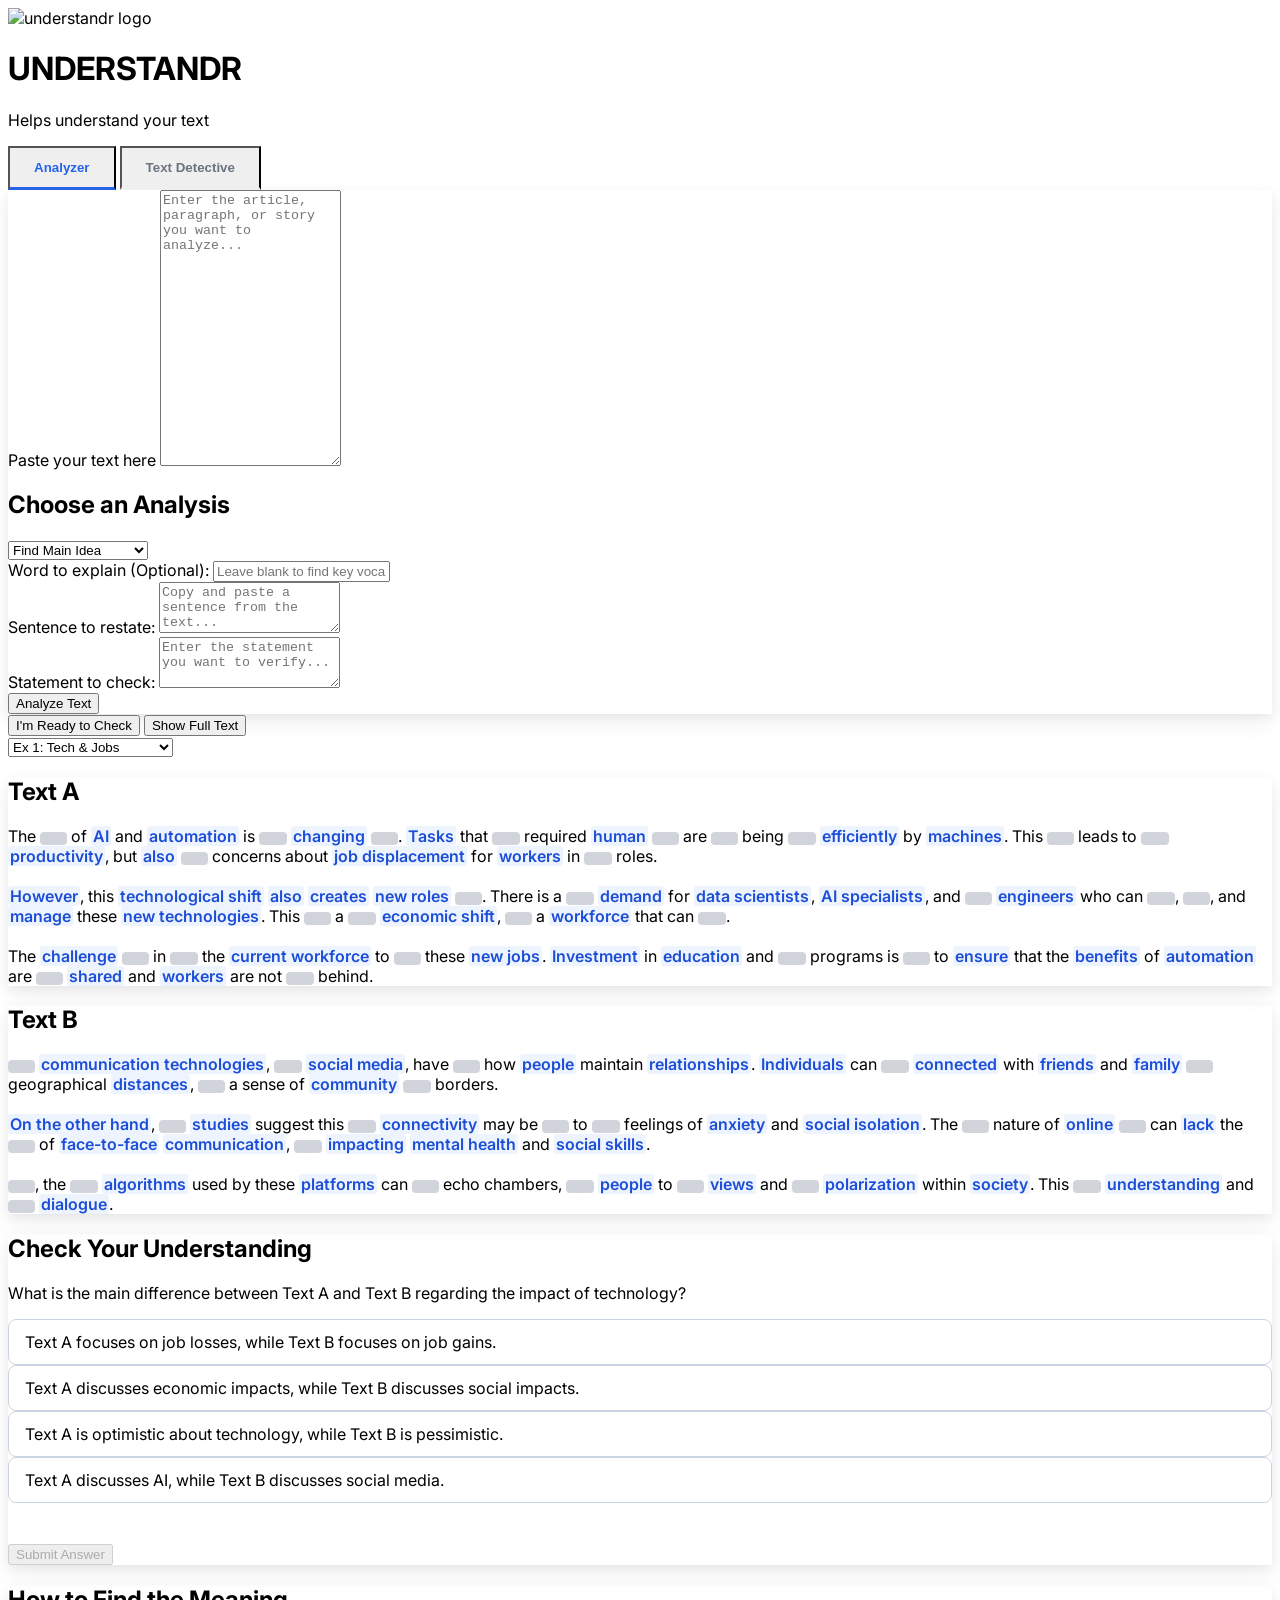
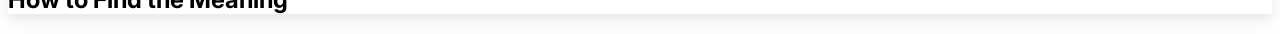
==== commit 35358910: "adding feature true or false" ====
--- a/index.html
+++ b/index.html
@@ -14,7 +14,7 @@
         .main-container-shadow {
             box-shadow: 0 10px 25px rgba(0, 0, 0, 0.05), 0 4px 10px rgba(0, 0, 0, 0.06);
         }
-        .result-card, .detective-card, #explanation-card, #quiz-container { /* Added quiz-container */
+        .result-card, .detective-card, #explanation-card, #quiz-container {
             animation: fadeIn 0.5s ease-out;
         }
         @keyframes fadeIn {
@@ -35,35 +35,35 @@
             font-weight: 600;
             border-bottom: 3px solid transparent;
             transition: all 0.3s ease;
+            cursor: pointer;
         }
         .tab-active {
-            color: #2563EB; /* blue-600 */
+            color: #2563EB;
             border-bottom-color: #2563EB;
         }
         .tab-inactive {
-            color: #6B7280; /* gray-500 */
+            color: #6B7280;
         }
 
         /* Styles for Text Detective content */
-        .detective-card strong { /* Highlight known words */
-            color: #1D4ED8; /* blue-700 */
+        .detective-card strong {
+            color: #1D4ED8;
             font-weight: 600;
-            background-color: rgba(219, 234, 254, 0.5); /* blue-100 with opacity */
+            background-color: rgba(219, 234, 254, 0.5);
             border-radius: 3px;
             padding: 0 2px;
         }
-        .detective-card code { /* Style for redacted blocks */
-            background-color: #D1D5DB; /* gray-300 */
-            color: #D1D5DB; /* Match background to hide text */
+        .detective-card code {
+            background-color: #D1D5DB;
+            color: #D1D5DB;
             border-radius: 4px;
-            user-select: none; /* Prevents highlighting the block */
+            user-select: none;
             padding: 0 2px;
             transition: all 0.3s ease;
-            /* Ensure the code tag takes up space even if empty */
             display: inline-block;
-            min-width: 1em; /* Adjust as needed */
-            line-height: 1; /* Match line height */
-            vertical-align: baseline; /* Align with text */
+            min-width: 1em;
+            line-height: 1;
+            vertical-align: baseline;
         }
 
         /* Styles for the Explanation box */
@@ -74,13 +74,13 @@
         #explanation-card li {
             margin-bottom: 0.5rem;
         }
-         #explanation-card strong { /* Highlight keywords in explanation */
-            color: #1D4ED8; /* blue-700 */
+         #explanation-card strong {
+            color: #1D4ED8;
             font-weight: 600;
          }
-         #explanation-card code { /* Highlight signal words in explanation */
-             background-color: #E5E7EB; /* gray-200 */
-             color: #DC2626; /* red-600 */
+         #explanation-card code {
+             background-color: #E5E7EB;
+             color: #DC2626;
              font-weight: 500;
              padding: 2px 4px;
              border-radius: 4px;
@@ -91,18 +91,18 @@
         .quiz-option label {
             display: block;
             padding: 0.75rem 1rem;
-            border: 1px solid #CBD5E1; /* gray-300 */
+            border: 1px solid #CBD5E1;
             border-radius: 0.5rem;
             cursor: pointer;
             transition: background-color 0.2s ease, border-color 0.2s ease;
         }
         .quiz-option input[type="radio"]:checked + label {
-            background-color: #DBEAFE; /* blue-100 */
-            border-color: #3B82F6; /* blue-500 */
+            background-color: #DBEAFE;
+            border-color: #3B82F6;
             font-weight: 500;
         }
          .quiz-option label:hover {
-             background-color: #EFF6FF; /* blue-50 */
+             background-color: #EFF6FF;
          }
          #quiz-feedback {
              padding: 0.75rem;
@@ -112,14 +112,14 @@
              text-align: center;
          }
          .feedback-correct {
-             background-color: #D1FAE5; /* green-100 */
-             color: #065F46; /* green-800 */
-             border: 1px solid #6EE7B7; /* green-300 */
+             background-color: #D1FAE5;
+             color: #065F46;
+             border: 1px solid #6EE7B7;
          }
           .feedback-incorrect {
-             background-color: #FEE2E2; /* red-100 */
-             color: #991B1B; /* red-800 */
-             border: 1px solid #FCA5A5; /* red-300 */
+             background-color: #FEE2E2;
+             color: #991B1B;
+             border: 1px solid #FCA5A5;
          }
 
         /* Hide radio button visually but keep accessible */
@@ -135,45 +135,52 @@
             border-width: 0;
         }
 
+        /* Style for True/False results */
+        .result-true {
+            color: #065F46;
+            font-weight: bold;
+        }
+        .result-false {
+            color: #991B1B;
+            font-weight: bold;
+        }
+
+
     </style>
 </head>
 <body class="bg-gradient-to-br from-blue-200 via-white to-blue-50 min-h-screen">
     <div class="container mx-auto px-4 py-8 md:py-12 max-w-5xl">
 
-        
-<header class="text-center mb-10">
+        <header class="text-center mb-10">
             <div class="inline-block border-gray-300 p-2 rounded-full mb-4 shadow-lg">
-                <img src="https://avatars.githubusercontent.com/u/223221601?s=96&v=4" alt="readingbetweenthelines logo" class="w-16 h-16 rounded-full" onerror="this.src='https://placehold.co/96x96/FBE9E7/C53030?text=Logo'; this.onerror=null;">
+                <img src="https://avatars.githubusercontent.com/u/223221601?s=96&v=4" alt="understandr logo" class="w-16 h-16 rounded-full" onerror="this.src='https://placehold.co/96x96/FBE9E7/C53030?text=Logo'; this.onerror=null;">
             </div>
             <h1 class="text-4xl font-bold text-gray-800">UNDERSTANDR</h1>
             <p class="text-gray-600 mt-2">Helps understand your text</p>
         </header>
 
-        <!-- Tab Navigation - Increased bottom margin -->
         <div class="mb-12 flex justify-center border-b border-blue-200">
             <button id="tab-analyzer" class="tab-btn tab-active">Analyzer</button>
             <button id="tab-detective" class="tab-btn tab-inactive">Text Detective</button>
         </div>
 
-        <!-- Analyzer Container -->
         <div id="analyzer-container">
             <div class="bg-white/70 backdrop-blur-sm p-6 sm:p-8 rounded-2xl main-container-shadow border border-blue-200">
                 <div class="grid grid-cols-1 lg:grid-cols-3 gap-8">
-                    
-                    
-<div class="lg:col-span-2">
+
+                    <div class="lg:col-span-2">
                         <label for="text-input" class="block text-lg font-semibold text-gray-800 mb-3">Paste your text here</label>
                         <textarea id="text-input" rows="18" class="w-full p-4 border border-blue-300 rounded-lg text-gray-800 focus:outline-none focus:ring-2 focus:ring-blue-500 transition duration-300 bg-blue-50/50 placeholder-gray-500" placeholder="Enter the article, paragraph, or story you want to analyze..."></textarea>
                     </div>
 
-                    
-<div class="lg:col-span-1">
+                    <div class="lg:col-span-1">
                             <h2 class="block text-lg font-semibold text-gray-800 mb-3">Choose an Analysis</h2>
                             <div class="flex flex-col space-y-4">
                                 <select id="task-select" class="w-full p-3 border border-blue-300 rounded-lg focus:outline-none focus:ring-2 focus:ring-blue-500 bg-blue-100 text-gray-800">
                                     <option value="mainIdea">Find Main Idea</option>
                                     <option value="summary">Summarize Text</option>
                                     <option value="inference">Make an Inference</option>
+                                    <option value="trueFalse">True or False?</option>
                                     <option value="tone">Find the Tone</option>
                                     <option value="purpose">Find the Purpose</option>
                                     <option value="genre">Identify the Genre</option>
@@ -181,20 +188,20 @@
                                     <option value="restateSentence">Restate a Sentence</option>
                                 </select>
 
-                                
-<div id="conditional-inputs-container" class="space-y-4">
-                                    
-<div id="word-input-container" class="hidden conditional-input">
+                                <div id="conditional-inputs-container" class="space-y-4">
+                                    <div id="word-input-container" class="hidden conditional-input">
                                         <label for="word-input" class="block text-sm font-medium text-gray-600 mb-1">Word to explain (Optional):</label>
                                         <input type="text" id="word-input" class="w-full p-2 border border-blue-300 rounded-lg bg-blue-100 text-gray-800 placeholder-gray-500" placeholder="Leave blank to find key vocabulary...">
                                     </div>
-                                    
-<div id="sentence-input-container" class="hidden conditional-input">
+                                    <div id="sentence-input-container" class="hidden conditional-input">
                                         <label for="sentence-input" class="block text-sm font-medium text-gray-600 mb-1">Sentence to restate:</label>
                                         <textarea id="sentence-input" rows="3" class="w-full p-2 border border-blue-300 rounded-lg bg-blue-100 text-gray-800 placeholder-gray-500" placeholder="Copy and paste a sentence from the text..."></textarea>
                                     </div>
-                                    
-</div>
+                                    <div id="statement-input-container" class="hidden conditional-input">
+                                        <label for="statement-input" class="block text-sm font-medium text-gray-600 mb-1">Statement to check:</label>
+                                        <textarea id="statement-input" rows="3" class="w-full p-2 border border-blue-300 rounded-lg bg-blue-100 text-gray-800 placeholder-gray-500" placeholder="Enter the statement you want to verify..."></textarea>
+                                    </div>
+                                </div>
 
                                 <button id="analyze-btn" class="w-full bg-blue-600 text-white font-semibold py-3 px-5 rounded-lg hover:bg-blue-700 focus:outline-none focus:ring-2 focus:ring-blue-500 focus:ring-offset-2 transition-transform duration-200 transform hover:scale-105 disabled:bg-blue-800 disabled:cursor-not-allowed">
                                     Analyze Text
@@ -204,17 +211,13 @@
                 </div>
             </div>
 
-            
-<main id="results-container" class="mt-8">
-                
-</main>
+            <main id="results-container" class="mt-8">
+            </main>
         </div>
 
 
-        <!-- Text Detective Container (Hidden by default) -->
         <div id="detective-container" class="hidden">
             <div class="flex flex-col sm:flex-row justify-center items-center space-y-4 sm:space-y-0 sm:space-x-4 mb-8">
-                <!-- Buttons are now controlled by quiz logic -->
                 <button id="attempt-btn" class="w-full sm:w-auto bg-green-600 hover:bg-green-700 text-white font-bold py-2 px-6 rounded-lg transition-all hidden">
                     I'm Ready to Check
                 </button>
@@ -237,26 +240,21 @@
                 </div>
             </div>
 
-            <!-- Texts Container -->
             <div class="grid grid-cols-1 md:grid-cols-2 gap-6 md:gap-8">
-                <!-- Text A -->
                 <div class="detective-card bg-white/70 backdrop-blur-sm p-6 rounded-2xl main-container-shadow border border-blue-200">
                     <h2 class="text-2xl font-semibold mb-4 text-blue-700 border-b border-blue-300 pb-2">Text A</h2>
                     <p id="text-a-content" class="leading-relaxed text-lg text-gray-800"></p>
                 </div>
-                <!-- Text B -->
                 <div class="detective-card bg-white/70 backdrop-blur-sm p-6 rounded-2xl main-container-shadow border border-blue-200">
                     <h2 class="text-2xl font-semibold mb-4 text-red-600 border-b border-blue-300 pb-2">Text B</h2>
                     <p id="text-b-content" class="leading-relaxed text-lg text-gray-800"></p>
                 </div>
             </div>
 
-            <!-- NEW Quiz Container -->
             <div id="quiz-container" class="mt-8 bg-white/70 backdrop-blur-sm p-6 rounded-2xl main-container-shadow border border-blue-200">
                 <h2 class="text-xl font-semibold mb-4 text-gray-800">Check Your Understanding</h2>
                 <p id="quiz-question" class="mb-4 font-medium text-gray-700"></p>
                 <div id="quiz-options" class="space-y-3 mb-4">
-                    <!-- Quiz options will be injected here -->
                 </div>
                  <div id="quiz-feedback" class="hidden"></div>
                 <button id="submit-quiz-btn" class="w-full mt-4 bg-yellow-500 hover:bg-yellow-600 text-white font-bold py-2 px-6 rounded-lg transition-all disabled:bg-gray-400 disabled:cursor-not-allowed">
@@ -264,1316 +262,16 @@
                 </button>
             </div>
 
-            <!-- Explanation Container (Initially Hidden) -->
             <div id="explanation-container" class="hidden mt-8">
                  <div id="explanation-card" class="bg-white/70 backdrop-blur-sm p-6 rounded-2xl main-container-shadow border border-blue-200">
                      <h2 class="text-2xl font-semibold mb-4 text-gray-800 border-b border-blue-300 pb-2">How to Find the Meaning</h2>
                      <div id="explanation-content" class="text-gray-700 leading-relaxed space-y-4">
-                         <!-- Explanation content will be injected here -->
                      </div>
                  </div>
             </div>
         </div>
     </div>
-
-    <script>
-        // --- START: UNDERSTANDR App Logic ---
-        const textInput = document.getElementById('text-input');
-        const resultsContainer = document.getElementById('results-container');
-        const analyzeBtn = document.getElementById('analyze-btn');
-        const taskSelect = document.getElementById('task-select');
-
-        const wordInputContainer = document.getElementById('word-input-container');
-        const wordInput = document.getElementById('word-input');
-        const sentenceInputContainer = document.getElementById('sentence-input-container');
-        const sentenceInput = document.getElementById('sentence-input');
-
-        let inferenceList = [];
-        let currentInferenceIndex = 0;
-        let lastAnalyzedTextForInference = "";
-
-        let mainIdeaList = [];
-        let currentMainIdeaIndex = 0;
-        let lastAnalyzedTextForMainIdea = "";
-
-        let vocabList = [];
-        let currentVocabIndex = 0;
-        let lastAnalyzedTextForVocab = "";
-
-        let lastAnalyzedText = "";
-
-        const restateTypes = [
-            { id: 'passiveVoice', name: 'Using Passive Voice', prompt: "You are an expert linguist. Your task is to paraphrase a given sentence in English **using only the passive voice**. First, provide the rewritten sentence in English. Then, in a new paragraph labeled '*Penjelasan:*', explain in Indonesian exactly how the subject and object were swapped to create the passive voice." },
-            { id: 'indirectSpeech', name: 'As Indirect Speech', prompt: "You are an expert linguist. Your task is to paraphrase a given sentence in English **as if it were being reported (indirect speech)**. First, provide the rewritten sentence in English. Then, in a new paragraph labeled '*Penjelasan:*', explain in Indonesian how the sentence was changed to reported speech, mentioning changes in tense or pronouns if applicable." },
-            { id: 'swappingSynonyms', name: 'Swapping Synonyms', prompt: "You are an expert linguist. Your task is to paraphrase a given sentence in English **by swapping key words with appropriate synonyms**. First, provide the rewritten sentence in English. Then, in a new paragraph labeled '*Penjelasan:*', list in Indonesian the original words and the synonyms you used to replace them. For example: 'mengubah X menjadi Y, dan A menjadi B'." },
-            { id: 'changingStructure', name: 'Changing Structure', prompt: "You are an expert linguist. Your task is to paraphrase a given sentence in English **by significantly changing the clause order or. overall sentence structure** while preserving the meaning. First, provide the rewritten sentence in English. Then, in a new paragraph labeled '*Penjelasan:*', describe in Indonesian how the sentence structure was altered, for example, by moving a subordinate clause to the beginning." }
-        ];
-
-        let restateUsageHistory = [];
-        let restateTypeWeights = {};
-
-        function initializeRestateWeights() {
-            restateTypes.forEach(type => {
-                restateTypeWeights[type.id] = 10;
-            });
-            restateUsageHistory = [];
-        }
-
-        function updateRestateWeights(usedTypeId) {
-            restateUsageHistory.push(usedTypeId);
-
-            if (restateUsageHistory.length >= restateTypes.length) {
-                initializeRestateWeights();
-                return;
-            }
-
-            const UNUSED_WEIGHT = 10;
-            const BASE_USED_WEIGHT = 1;
-            const historyReversed = [...restateUsageHistory].reverse();
-
-            restateTypes.forEach(type => {
-                const historyIndex = historyReversed.indexOf(type.id);
-                if (historyIndex === -1) {
-                    restateTypeWeights[type.id] = UNUSED_WEIGHT;
-                } else {
-                    restateTypeWeights[type.id] = BASE_USED_WEIGHT + (2 * historyIndex);
-                }
-            });
-        }
-
-        function selectRestateType() {
-            const totalWeight = Object.values(restateTypeWeights).reduce((sum, weight) => sum + weight, 0);
-            let random = Math.random() * totalWeight;
-
-            for (const type of restateTypes) {
-                random -= restateTypeWeights[type.id];
-                if (random <= 0) {
-                    return type;
-                }
-            }
-            return restateTypes[0];
-        }
-
-        initializeRestateWeights();
-
-        const systemPrompts = {
-            mainIdea: `You are an expert reading comprehension assistant. Your task is to identify the topic and main idea of the provided text.
-First, identify the single **Topic** of the text (1-3 words, in English).
-Then, generate 3-4 *different* paraphrased versions of the main idea. Each version must be accurate, have a different sentence structure, and use different synonyms where possible.
-
-For each version, you MUST follow this exact format, using Markdown for spacing:
-
-**Topic:**
-[State the single topic here, in English]
-
-**Main Idea:**
-[State the paraphrased main idea in a single, clear, and concise **English** sentence.]
-
-**Penjelasan:**
-[Provide a **detailed** explanation in **Indonesian** for why this is the main idea. You **must** cite specific phrases or sentences from the text as evidence to support your analysis.]
-
-Separate each complete main idea block with '|||'. Do not add any other text, numbering, or bullet points.
-`,
-            inference: `You are a highly skilled critical thinking expert, a master of "reading between the lines". Your task is to find 3-4 *deep, logical inferences* from the provided text and present them as a JSON array.
-
-An inference is a logical conclusion based on evidence; it is **NOT** just a paraphrase of the quote. It is **NOT** something the text says directly. It is a logical leap.
-
-You MUST format your entire response as a single, valid JSON array. Do not include any text outside the array, including "json" or backticks.
-Each object in the array must have the following structure:
-{
-  "quote": "The single, specific sentence or phrase from the original text (in English) that acts as the evidence.",
-  "clue": "A short hint or 'clue' in **Indonesian** that points the user's attention to *why* the quote is important for making a logical leap. **If you mention specific words from the quote, keep those words in English and wrap them in single quotes.** (e.g., 'Perhatikan penggunaan kata 'suddenly' yang menyiratkan kejadian tak terduga.')",
-  "inference": "The final logical conclusion (the implied meaning) in **English**. **This MUST be a new insight that is *implied* by the quote, not just a restatement of it.**",
-  "explanation": "A detailed explanation in **Indonesian** that clearly connects the 'quote' and the 'clue' to the 'inference'. It must explain *how* you made the logical leap."
-}
-Ensure all strings are properly escaped within the JSON.
-`,
-            summary: "You are an expert reading comprehension assistant. Your task is to create a concise summary of the provided text. The summary should capture the key points and be no more than three sentences long.",
-            tone: "You are an expert literary analyst. Your task is to identify the tone of the provided text. First, state the primary tone in one or two words (e.g., 'Formal and Objective', 'Nostalgic and Melancholy'). Then, in a new paragraph, provide a brief explanation with specific examples from the text to support your analysis. Provide the explanation in Indonesian.",
-            purpose: "You are an expert rhetorical analyst. Your task is to determine the primary purpose of the provided text. State whether the purpose is to inform, persuade, entertain, or something else. Then, in a new paragraph, explain your reasoning using evidence from the text. Provide the explanation in Indonesian.",
-            genre: "You are an expert in literary and textual genres. Your task is to identify the most likely genre of the provided text (e.g., 'News Report', 'Science Fiction Short Story', 'Personal Essay', 'Technical Manual'). In a new paragraph, briefly justify your choice based on the text's style, content, and structure. Provide the justification in Indonesian.",
-            wordMeaning: `You are an expert lexicographer and reading comprehension assistant. Your task is to analyze the provided text based on the user's request.
-
-You MUST format your entire response as a single, valid JSON array. Do not include any text outside the array, including "json" or backticks.
-
-IF THE USER PROVIDES A SPECIFIC "WORD TO ANALYZE":
-You must analyze **only that word**. The JSON array will contain a **single object** with this structure:
-{
-  "word": "The specific word the user asked for (in English).",
-  "definition": "A simple, dictionary-style definition of the word in **English**.",
-  "quote": "The full sentence from the text where the word appears. You MUST bold the word using Markdown, like this: 'The quick **brown** fox...'.",
-  "explanation": "A detailed contextual explanation in **Indonesian** of what the word means *specifically within the context of that quote*."
-}
-
-IF THE "WORD TO ANALYZE" IS EMPTY:
-You must scan the text and find the 3-5 most important or difficult **Key Vocabulary** words.
-The JSON array will contain **multiple objects** (one for each word) using the *exact same structure* as above.
-
-Ensure all strings are properly escaped within the JSON.
-`,
-        };
-
-        const resultTitles = {
-            mainIdea: "Main Idea",
-            summary: "Summary",
-            tone: "Author's Tone",
-            purpose: "Author's Purpose",
-            genre: "Text Genre",
-            wordMeaning: "Word Meaning Analysis"
-        };
-
-        taskSelect.addEventListener('change', () => {
-            const selectedTask = taskSelect.value;
-            wordInputContainer.classList.toggle('hidden', selectedTask !== 'wordMeaning');
-            sentenceInputContainer.classList.toggle('hidden', selectedTask !== 'restateSentence');
-        });
-
-
-        function setLoading(isLoading) {
-            analyzeBtn.disabled = isLoading;
-            if (isLoading) {
-                resultsContainer.innerHTML = `
-                    <div id="loading-indicator" class="text-center p-6 bg-white rounded-xl shadow-md border-blue-200">
-                        <div class="flex justify-center items-center space-x-2">
-                            <div class="w-2 h-2 bg-blue-500 rounded-full animate-pulse" style="animation-delay: -0.3s;"></div>
-                            <div class="w-2 h-2 bg-blue-500 rounded-full animate-pulse" style="animation-delay: -0.15s;"></div>
-                            <div class="w-2 h-2 bg-blue-500 rounded-full animate-pulse"></div>
-                        </div>
-                        <p class="mt-3 text-gray-600 text-sm">Analyzing text...</p>
-                    </div>
-                `;
-            } else {
-                const loadingIndicator = document.getElementById('loading-indicator');
-                if (loadingIndicator) loadingIndicator.remove();
-            }
-        }
-
-        function displayResult(title, content, options = {}) {
-            resultsContainer.innerHTML = '';
-            const card = document.createElement('div');
-            card.className = 'result-card bg-white p-6 rounded-2xl shadow-lg border border-blue-200';
-
-            let formattedContent = "";
-            let isFallback = options && options.isFallback;
-
-            if ((title.startsWith("Key Vocabulary") || title === "Word Meaning Analysis") && typeof content === 'object' && content !== null && !isFallback) {
-                const formattedQuote = content.quote.replace(/\*\*(.*?)\*\*/g, '<strong>$1</strong>');
-                formattedContent = `
-                    <div class="space-y-4">
-                        <div>
-                            <strong class="block text-gray-800">Word:</strong>
-                            <p class="mt-1 text-xl font-semibold text-blue-700">${content.word}</p>
-                        </div>
-                        <div>
-                            <strong class="block text-gray-800">Definition:</strong>
-                            <p class="mt-1">${content.definition}</p>
-                        </div>
-                        <div>
-                            <strong class="block text-gray-800">Quote from Text:</strong>
-                            <p class="mt-1 italic">"${formattedQuote}"</p>
-                        </div>
-                        <div>
-                            <strong class="block text-gray-800">Contextual Explanation (Penjelasan Kontekstual):</strong>
-                            <p class="mt-1">${content.explanation}</p>
-                        </div>
-                    </div>
-                `;
-            }
-            else if (title.startsWith("Inference") && typeof content === 'object' && content !== null && !isFallback) {
-                formattedContent = `
-                    <div class="space-y-4">
-                        <div>
-                            <strong class="block text-gray-800">Quote from Text:</strong>
-                            <p class="mt-1 italic">"${content.quote}"</p>
-                        </div>
-                        <div>
-                            <strong class="block text-gray-800">Clue (Petunjuk):</strong>
-                            <p class="mt-1">${content.clue}</p>
-                        </div>
-                        <button id="show-inference-btn" class="mt-2 bg-blue-100 text-blue-700 font-semibold py-2 px-4 rounded-lg hover:bg-blue-200 focus:outline-none focus:ring-2 focus:ring-blue-500 focus:ring-offset-2 transition duration-200">
-                            Show Inference
-                        </button>
-                        <div id="inference-reveal" class="hidden space-y-4 mt-4 pt-4 border-t border-gray-200">
-                            <div>
-                                <strong class="block text-gray-800">Inference:</strong>
-                                <p class="mt-1 font-semibold text-blue-700">${content.inference}</p>
-                            </div>
-                            <div>
-                                <strong class="block text-gray-800">Explanation (Penjelasan):</strong>
-                                <p class="mt-1">${content.explanation}</p>
-                            </div>
-                        </div>
-                    </div>
-                `;
-            } else {
-                formattedContent = (typeof content === 'string' ? content : 'Error: Invalid content format')
-                    .replace(/\n\n/g, '<br><br>')
-                    .replace(/\n/g, '<br>')
-                    .replace(/\*\*(.*?)\*\*/g, '<strong>$1</strong>')
-                    .replace(/\*(.*?)\*/g, '<em>$1</em>');
-            }
-
-            card.innerHTML = `
-                <h2 class="text-2xl font-bold text-blue-700 mb-4">${title}</h2>
-                <div class="text-gray-700 leading-relaxed space-y-4">${formattedContent}</div>
-            `;
-
-            const showInferenceBtn = card.querySelector('#show-inference-btn');
-            if (showInferenceBtn) {
-                showInferenceBtn.addEventListener('click', () => {
-                    const revealSection = card.querySelector('#inference-reveal');
-                    if (revealSection) {
-                        revealSection.classList.remove('hidden');
-                        showInferenceBtn.classList.add('hidden');
-                    }
-                });
-            }
-
-
-            if (title === "Author's Tone") {
-                const rewriteSection = document.createElement('div');
-                rewriteSection.className = 'mt-6 pt-6 border-t border-gray-200';
-                rewriteSection.innerHTML = `
-                    <h3 class="text-lg font-semibold text-gray-800 mb-3">Rewrite Text in a New Tone</h3>
-                    <div class="space-y-3" id="rewrite-controls-container">
-                        <select id="card-tone-category-select" class="w-full p-2 border border-blue-300 rounded-lg bg-blue-100 text-gray-800">
-                            <option value="">-- Select Tone Category --</option>
-                            <option value="positive">Positive</option>
-                            <option value="negative">Negative</option>
-                            <option value="neutral">Neutral</option>
-                            <option value="custom">Custom</option>
-                        </select>
-                        <select id="card-positive-tones-select" class="hidden w-full p-2 border border-blue-300 rounded-lg bg-blue-100 text-gray-800">
-                            <option value="Joyful">Joyful</option>
-                            <option value="Enthusiastic">Enthusiastic</option>
-                            <option value="Hopeful">Hopeful</option>
-                            <option value="Optimistic">Optimistic</option>
-                            <option value="Friendly">Friendly</option>
-                        </select>
-                        <select id="card-negative-tones-select" class="hidden w-full p-2 border border-blue-300 rounded-lg bg-blue-100 text-gray-800">
-                            <option value="Sad">Sad</option>
-                            <option value="Angry">Angry</option>
-                            <option value="Critical">Critical</option>
-                            <option value="Pessimistic">Pessimistic</option>
-                            <option value="Skeptical">Skeptical</option>
-                        </select>
-                        <select id="card-neutral-tones-select" class="hidden w-full p-2 border border-blue-300 rounded-lg bg-blue-100 text-gray-800">
-                            <option value="Formal">Formal</option>
-                            <option value="Objective">Objective</option>
-                            <option value="Informative">Informative</option>
-                            <option value="Analytical">Analytical</option>
-                            <option value="Neutral">Neutral</option>
-                        </select>
-                        <div id="card-custom-tone-input-container" class="hidden">
-                            <label for="card-tone-rewrite-input" class="block text-sm font-medium text-gray-600 mb-1">Enter custom tone:</label>
-                            <input type="text" id="card-tone-rewrite-input" class="w-full p-2 border border-blue-300 rounded-lg bg-blue-100 text-gray-800 placeholder-gray-500" placeholder="e.g., sarcastic, whimsical">
-                        </div>
-                        <button id="rewrite-tone-btn" class="w-full bg-blue-600 text-white font-semibold py-2 px-4 rounded-lg hover:bg-blue-700 focus:outline-none focus:ring-2 focus:ring-blue-500 focus:ring-offset-2 transition-transform duration-200 transform hover:scale-105">
-                            Rewrite Text
-                        </button>
-                    </div>
-                    <div id="rewrite-result-container" class="mt-4"></div>
-                `;
-                card.appendChild(rewriteSection);
-
-                const categorySelect = card.querySelector('#card-tone-category-select');
-                const positiveSelect = card.querySelector('#card-positive-tones-select');
-                const negativeSelect = card.querySelector('#card-negative-tones-select');
-                const neutralSelect = card.querySelector('#card-neutral-tones-select');
-                const customInput = card.querySelector('#card-custom-tone-input-container');
-                const rewriteBtn = card.querySelector('#rewrite-tone-btn');
-                const rewriteResultContainer = card.querySelector('#rewrite-result-container');
-
-                categorySelect.addEventListener('change', () => {
-                    const category = categorySelect.value;
-                    positiveSelect.classList.toggle('hidden', category !== 'positive');
-                    negativeSelect.classList.toggle('hidden', category !== 'negative');
-                    neutralSelect.classList.toggle('hidden', category !== 'neutral');
-                    customInput.classList.toggle('hidden', category !== 'custom');
-                });
-
-                rewriteBtn.addEventListener('click', async () => {
-                    const category = categorySelect.value;
-                    let desiredTone = "";
-
-                    if (category === 'positive') desiredTone = positiveSelect.value;
-                    else if (category === 'negative') desiredTone = negativeSelect.value;
-                    else if (category === 'neutral') desiredTone = neutralSelect.value;
-                    else if (category === 'custom') desiredTone = card.querySelector('#card-tone-rewrite-input').value.trim();
-
-                    if (desiredTone) {
-                        rewriteResultContainer.innerHTML = `
-                            <div class="text-center p-4 border rounded-lg bg-blue-50">
-                                <div class="flex justify-center items-center space-x-2">
-                                    <div class="w-2 h-2 bg-blue-500 rounded-full animate-pulse" style="animation-delay: -0.3s;"></div>
-                                    <div class="w-2 h-2 bg-blue-500 rounded-full animate-pulse" style="animation-delay: -0.15s;"></div>
-                                    <div class="w-2 h-2 bg-blue-500 rounded-full animate-pulse"></div>
-                                </div>
-                                <p class="mt-3 text-gray-600 text-sm">Rewriting text...</p>
-                            </div>
-                        `;
-                        rewriteBtn.disabled = true;
-
-                        const aiContent = await fetchToneRewrite(lastAnalyzedText, desiredTone);
-
-                        if (aiContent) {
-                            let formattedContent = aiContent
-                                .replace(/\n\n/g, '<br><br>')
-                                .replace(/\n/g, '<br>')
-                                .replace(/\*\*(.*?)\*\*/g, '<strong>$1</strong>')
-                                .replace(/\*(.*?)\*/g, '<em>$1</em>')
-                                .replace(/\[ORIGINAL\](.*?)\[\/ORIGINAL\]/g,
-                                    '<span class="block mt-2"><span class="font-medium text-red-700">Original:</span> <span class="bg-red-100 text-red-900 p-1 rounded font-mono">"$1"</span></span>')
-                                .replace(/\[MENJADI\](.*?)\[\/MENJADI\]/g,
-                                    '<span class="block mb-2"><span class="font-medium text-green-700">Menjadi:</span> <span class="bg-green-100 text-green-900 p-1 rounded font-mono">"$1"</span></span>');
-
-                            rewriteResultContainer.innerHTML = `
-                                <h4 class="text-md font-semibold text-blue-600 mb-2">Rewritten Text (Tone: ${desiredTone})</h4>
-                                <div class="text-gray-700 leading-relaxed space-y-4 p-4 border rounded-lg bg-blue-50/50">
-                                    ${formattedContent}
-                                </div>
-                            `;
-                        } else {
-                            rewriteResultContainer.innerHTML = `
-                                <div class="bg-red-100 border border-red-200 text-red-700 p-3 rounded-lg" role="alert">
-                                    <p>Error rewriting text. Please try again.</p>
-                                </div>
-                            `;
-                        }
-                        rewriteBtn.disabled = false;
-
-                    } else {
-                        console.log("No rewrite tone selected.");
-                    }
-                });
-            }
-
-            resultsContainer.appendChild(card);
-        }
-
-        function displayError(message) {
-            resultsContainer.innerHTML = `
-                <div class="bg-red-100 border-l-4 border-red-500 text-red-700 p-4 rounded-lg" role="alert">
-                    <p class="font-bold">An error occurred</p>
-                    <p>${message}</p>
-                </div>
-            `;
-        }
-
-        async function fetchToneRewrite(text, desiredTone) {
-            const apiKey = "AIzaSyCFx0aN9Z7UaZDbH1WxaT2ILQBSGO3uIAw";
-            const apiUrl = `https://generativelanguage.googleapis.com/v1beta/models/gemini-2.5-flash-preview-09-2025:generateContent?key=${apiKey}`;
-
-            const systemPrompt = `You are an expert creative writer and editor. Your task is to rewrite the provided text to match a new, specified tone.
-
-Please format your response exactly as follows, using Markdown:
-
-**Rewritten Text**
-[The full rewritten text in English goes here.]
-
-**Penjelasan Perubahan (Explanation of Changes)**
-[Provide an explanation in **Indonesian** describing *how* the tone was shifted (e.g., word choice, sentence structure).]
-
-**Perubahan Utama (Key Changes)**
-[List the most significant word or phrase changes. Use this exact format, replacing the brackets and text inside:]
-* [ORIGINAL]original phrase 1[/ORIGINAL]
-* [MENJADI]rewritten phrase 1[/MENJADI]
-* [ORIGINAL]original phrase 2[/ORIGINAL]
-* [MENJADI]rewritten phrase 2[/MENJADI]
-`;
-            const userPrompt = `ORIGINAL TEXT: """${text}"""\n\nTARGET TONE: "${desiredTone}"`;
-
-            const payload = {
-                contents: [{ parts: [{ text: userPrompt }] }],
-                systemInstruction: { parts: [{ text: systemPrompt }] },
-                generationConfig: {
-                    temperature: 0.0,
-                }
-            };
-
-            let response;
-            let retries = 0;
-            const maxRetries = 3;
-            let delay = 1000;
-
-            while (retries < maxRetries) {
-                try {
-                    response = await fetch(apiUrl, {
-                        method: 'POST',
-                        headers: { 'Content-Type': 'application/json' },
-                        body: JSON.stringify(payload)
-                    });
-
-                    if (response.ok) {
-                        break;
-                    }
-                    if (response.status === 429 || response.status >= 500) {
-                        // console.warn(`API call failed with status ${response.status}. Retrying in ${delay}ms...`);
-                        await new Promise(resolve => setTimeout(resolve, delay));
-                        delay *= 2;
-                        retries++;
-                    } else {
-                        throw new Error(`API Error: ${response.statusText} (Status: ${response.status})`);
-                    }
-                } catch (error) {
-                    // console.warn(`Network error during API call. Retrying in ${delay}ms...`, error);
-                    await new Promise(resolve => setTimeout(resolve, delay));
-                    delay *= 2;
-                    retries++;
-                }
-            }
-
-            if (!response || !response.ok) {
-                console.error("Error calling Gemini API after retries:", response ? response.statusText : "No response");
-                return null;
-            }
-
-            try {
-                const result = await response.json();
-                const aiText = result.candidates?.[0]?.content?.parts?.[0]?.text;
-                return aiText || null;
-            } catch (error) {
-                console.error("Error processing API response:", error);
-                return null;
-            }
-        }
-
-        async function getAIAnalysis(text, task, additionalInput = "") {
-            setLoading(true);
-
-            const apiKey = "";
-
-            const apiUrl = `https://generativelanguage.googleapis.com/v1beta/models/gemini-2.5-flash-preview-09-2025:generateContent?key=${apiKey}`;
-
-            let systemPrompt, userPrompt = text, resultTitle;
-
-            if (task === 'restateSentence') {
-                const selectedType = selectRestateType();
-                systemPrompt = selectedType.prompt;
-                userPrompt = `TEXT: """${text}"""\n\nSENTENCE TO RESTATE: "${additionalInput}"`;
-                resultTitle = `Restated Sentence (${selectedType.name})`;
-                updateRestateWeights(selectedType.id);
-
-            } else if (task === 'wordMeaning') {
-                systemPrompt = systemPrompts.wordMeaning;
-                if (additionalInput) {
-                    userPrompt = `TEXT: """${text}"""\n\nWORD TO ANALYZE: "${additionalInput}"`;
-                    resultTitle = "Word Meaning Analysis";
-                } else {
-                    userPrompt = `TEXT: """${text}"""\n\nWORD TO ANALYZE: ""`;
-                    resultTitle = "Key Vocabulary";
-                }
-            } else {
-                 systemPrompt = systemPrompts[task];
-                 resultTitle = resultTitles[task];
-            }
-
-            const payload = {
-                contents: [{ parts: [{ text: userPrompt }] }],
-                systemInstruction: { parts: [{ text: systemPrompt }] },
-                generationConfig: {
-                    temperature: 0.0,
-                    // Ensure JSON response for specific tasks if needed
-                    ...( (task === 'inference' || task === 'wordMeaning') && { responseMimeType: "application/json" } )
-                }
-            };
-
-             // If asking for JSON, add the schema (adjust based on actual task needs)
-             if (task === 'inference') {
-                 payload.generationConfig.responseSchema = {
-                     type: "ARRAY",
-                     items: {
-                         type: "OBJECT",
-                         properties: {
-                             "quote": { "type": "STRING" },
-                             "clue": { "type": "STRING" },
-                             "inference": { "type": "STRING" },
-                             "explanation": { "type": "STRING" }
-                         },
-                         required: ["quote", "clue", "inference", "explanation"]
-                     }
-                 };
-             } else if (task === 'wordMeaning') {
-                  payload.generationConfig.responseSchema = {
-                      type: "ARRAY",
-                      items: {
-                          type: "OBJECT",
-                          properties: {
-                              "word": { "type": "STRING" },
-                              "definition": { "type": "STRING" },
-                              "quote": { "type": "STRING" },
-                              "explanation": { "type": "STRING" }
-                          },
-                          required: ["word", "definition", "quote", "explanation"]
-                      }
-                  };
-             }
-
-
-            let response;
-            let retries = 0;
-            const maxRetries = 3;
-            let delay = 1000;
-
-            while (retries < maxRetries) {
-                try {
-                    response = await fetch(apiUrl, {
-                        method: 'POST',
-                        headers: { 'Content-Type': 'application/json' },
-                        body: JSON.stringify(payload)
-                    });
-
-                    if (response.ok) {
-                        break;
-                    }
-
-                    if (response.status === 429 || response.status >= 500) {
-                        // console.warn(`API call failed with status ${response.status}. Retrying in ${delay}ms...`);
-                        await new Promise(resolve => setTimeout(resolve, delay));
-                        delay *= 2;
-                        retries++;
-                    } else {
-                         // Check for specific non-retryable errors based on response body if needed
-                         // For now, assume other errors are non-retryable
-                         throw new Error(`API Error: ${response.statusText} (Status: ${response.status})`);
-                    }
-
-                } catch (error) {
-                     // Only retry on network errors, not on specific API errors handled above
-                     if (error.message.startsWith('API Error')) {
-                        console.error("Non-retryable API error:", error);
-                        displayError(`Analysis failed: ${error.message}. Please check your input or try again later.`);
-                        setLoading(false);
-                        return; // Stop retrying for non-retryable errors
-                     }
-                    // console.warn(`Network error during API call. Retrying in ${delay}ms...`, error);
-                    await new Promise(resolve => setTimeout(resolve, delay));
-                    delay *= 2;
-                    retries++;
-                }
-            }
-
-            if (!response || !response.ok) {
-                console.error("Error calling Gemini API after retries:", response ? `${response.status} ${response.statusText}` : "No response");
-                 let errorMsg = "I seem to be having trouble analyzing the text after multiple attempts. Please try again in a moment.";
-                 if(response) {
-                     try {
-                         const errorBody = await response.json();
-                         console.error("API Error Body:", errorBody);
-                         errorMsg = `API Error (${response.status}): ${errorBody?.error?.message || response.statusText}. Please check the console for details.`;
-                     } catch(e) {
-                         errorMsg = `API Error (${response.status}): ${response.statusText}. Could not parse error response.`;
-                     }
-                 }
-                displayError(errorMsg);
-                setLoading(false);
-                return;
-            }
-
-            try {
-                const result = await response.json();
-                // console.log("API Result:", result); // Debugging: Log the raw result
-
-                if (!result.candidates || result.candidates.length === 0 || !result.candidates[0].content || !result.candidates[0].content.parts || result.candidates[0].content.parts.length === 0) {
-                     // Handle cases where the API returns a 200 OK but no valid candidate/content (e.g., safety blocked)
-                     let finishReason = result.candidates?.[0]?.finishReason;
-                     let safetyRatings = result.candidates?.[0]?.safetyRatings;
-                     console.warn("API returned no valid content. Finish Reason:", finishReason, "Safety Ratings:", safetyRatings);
-                     let errorReason = "The AI response was empty.";
-                     if (finishReason === "SAFETY") {
-                         errorReason = "The request or response was blocked due to safety concerns.";
-                     } else if (finishReason) {
-                         errorReason = `Analysis stopped unexpectedly (Reason: ${finishReason}).`;
-                     }
-                     displayError(errorReason);
-                     setLoading(false);
-                     return;
-                 }
-
-
-                const aiText = result.candidates[0].content.parts[0].text;
-                // console.log("Extracted AI Text:", aiText); // Debugging: Log extracted text
-
-                if (aiText) {
-                    if (task === 'wordMeaning' || task === 'inference') {
-                        let parsedData = [];
-                        let parseError = null;
-                        try {
-                            // The response should *already* be JSON text because we requested responseMimeType: "application/json"
-                            parsedData = JSON.parse(aiText);
-
-                            if (!Array.isArray(parsedData) || parsedData.length === 0) {
-                                throw new Error("Parsed JSON is not a valid array or is empty.");
-                            }
-                            // Add specific property checks for each task
-                            if (task === 'wordMeaning' && (!parsedData[0].word || !parsedData[0].definition || !parsedData[0].quote || !parsedData[0].explanation)) {
-                                throw new Error("Vocab JSON items are missing required properties.");
-                            }
-                            if (task === 'inference' && (!parsedData[0].quote || !parsedData[0].clue || !parsedData[0].inference || !parsedData[0].explanation)) {
-                                throw new Error("Inference JSON items are missing required properties.");
-                            }
-
-                        } catch (error) {
-                            console.error(`Failed to parse expected JSON for task '${task}':`, error.message, "\nRaw AI Text:", aiText);
-                            parseError = error; // Store error for later
-                        }
-
-                        if (!parseError) {
-                             if (task === 'wordMeaning') {
-                                vocabList = parsedData;
-                                lastAnalyzedTextForVocab = text;
-                                currentVocabIndex = 0;
-                                let title = vocabList.length > 1 ? `Key Vocabulary (${currentVocabIndex + 1} of ${vocabList.length})` : "Word Meaning Analysis";
-                                displayResult(title, vocabList[currentVocabIndex]);
-                             } else { // task === 'inference'
-                                inferenceList = parsedData;
-                                lastAnalyzedTextForInference = text;
-                                currentInferenceIndex = 0;
-                                const title = `Inference (${currentInferenceIndex + 1} of ${inferenceList.length})`;
-                                displayResult(title, inferenceList[currentInferenceIndex]);
-                             }
-                        } else {
-                             // Fallback for failed JSON parse
-                             console.warn(`Using fallback display for task '${task}' due to JSON parse error.`);
-                             displayResult(resultTitles[task] || "Analysis Result", aiText, { isFallback: true });
-                        }
-
-                    } else if (task === 'mainIdea') {
-                        mainIdeaList = aiText.split('|||').map(item => item.trim()).filter(item => item !== '');
-                        lastAnalyzedTextForMainIdea = text;
-                        if (mainIdeaList.length > 0) {
-                            currentMainIdeaIndex = 0;
-                            const title = `Main Idea`;
-                            displayResult(title, mainIdeaList[currentMainIdeaIndex]);
-                        } else {
-                            console.warn("Main Idea response parsing failed or was empty:", aiText);
-                            displayResult("Main Idea", "The AI could not find distinct main idea versions for the provided text.");
-                        }
-                    } else {
-                        // Handle other tasks (summary, tone, purpose, genre, restateSentence)
-                        displayResult(resultTitle, aiText);
-                    }
-                } else {
-                     // This case might be redundant now due to the check at the beginning of the try block
-                    console.warn("API response candidate part had no text.");
-                    throw new Error("The AI returned an empty response part.");
-                }
-            } catch (error) {
-                console.error("Error processing API response:", error, "\nRaw Response:", await response.text()); // Log raw response text on error
-                displayError(`There was an issue processing the AI's response: ${error.message}. Please check the console for details.`);
-            } finally {
-                setLoading(false);
-            }
-        }
-
-
-        analyzeBtn.addEventListener('click', () => {
-            let task = taskSelect.value;
-            const text = textInput.value.trim();
-            lastAnalyzedText = text;
-
-            if (!text) {
-                displayError("Please paste some text into the box before choosing an analysis.");
-                return;
-            }
-
-            let additionalInput = "";
-
-            // Check for cycling through results only if the text hasn't changed
-            if (text === lastAnalyzedText) {
-                if (task === 'mainIdea' && mainIdeaList.length > 0) {
-                    currentMainIdeaIndex = (currentMainIdeaIndex + 1) % mainIdeaList.length;
-                    const title = `Main Idea`;
-                    displayResult(title, mainIdeaList[currentMainIdeaIndex]);
-                    return; // Stop here if cycling
-                }
-                if (task === 'inference' && inferenceList.length > 0) {
-                    currentInferenceIndex = (currentInferenceIndex + 1) % inferenceList.length;
-                    const title = `Inference (${currentInferenceIndex + 1} of ${inferenceList.length})`;
-                    const item = inferenceList[currentInferenceIndex];
-                    let isFallback = (typeof item === 'string'); // Check if using fallback format
-                    displayResult(title, item, { isFallback: isFallback });
-                    return; // Stop here if cycling
-                }
-                 additionalInput = wordInput.value.trim(); // Get word input specifically for vocab check
-                 if (task === 'wordMeaning' && additionalInput === "" && vocabList.length > 0) {
-                    currentVocabIndex = (currentVocabIndex + 1) % vocabList.length;
-                    const title = `Key Vocabulary (${currentVocabIndex + 1} of ${vocabList.length})`;
-                    displayResult(title, vocabList[currentVocabIndex]);
-                    return; // Stop here if cycling
-                 }
-            }
-
-            // --- Reset lists if text changed OR if not cycling ---
-             if (task !== 'mainIdea' || text !== lastAnalyzedTextForMainIdea) {
-                 mainIdeaList = [];
-                 currentMainIdeaIndex = 0;
-                 lastAnalyzedTextForMainIdea = text; // Update last text for main idea
-             }
-             if (task !== 'inference' || text !== lastAnalyzedTextForInference) {
-                 inferenceList = [];
-                 currentInferenceIndex = 0;
-                 lastAnalyzedTextForInference = text; // Update last text for inference
-             }
-              // Reset vocab if text changed OR if a specific word is now entered
-             additionalInput = wordInput.value.trim(); // Get word input again
-             if (task !== 'wordMeaning' || text !== lastAnalyzedTextForVocab || additionalInput !== "") {
-                 vocabList = [];
-                 currentVocabIndex = 0;
-                 lastAnalyzedTextForVocab = text; // Update last text for vocab
-             }
-
-
-            // --- Prepare and make the API call ---
-            if (task === 'restateSentence') {
-                additionalInput = sentenceInput.value.trim();
-                 if (!additionalInput) {
-                    displayError("Please enter a sentence to restate.");
-                    return;
-                }
-            } else if (task === 'wordMeaning') {
-                 additionalInput = wordInput.value.trim(); // Already retrieved
-            } else {
-                additionalInput = ""; // Ensure it's empty for other tasks
-            }
-
-            getAIAnalysis(text, task, additionalInput);
-        });
-        // --- END: UNDERSTANDR App Logic ---
-
-
-        // --- START: Text Detective Logic ---
-
-        // --- DATA: Store the text pairs (Expanded Texts) ---
-        const textPairs = [
-             { // Example 1: Tech
-                textA: {
-                    redacted: "The <code>&nbsp;&nbsp;&nbsp;</code> of <strong>AI</strong> and <strong>automation</strong> is <code>&nbsp;&nbsp;&nbsp;</code> <strong>changing</strong> industries. <strong>Tasks</strong> that <code>&nbsp;&nbsp;&nbsp;</code> required <strong>human</strong> <code>&nbsp;&nbsp;&nbsp;</code> are now being <code>&nbsp;&nbsp;&nbsp;</code> <strong>efficiently</strong> by <strong>machines</strong>. This <code>&nbsp;&nbsp;&nbsp;</code> leads to <code>&nbsp;&nbsp;&nbsp;</code> <strong>productivity</strong>, but <strong>also</strong> <code>&nbsp;&nbsp;&nbsp;</code> concerns about <strong>job displacement</strong> for <strong>workers</strong> in <code>&nbsp;&nbsp;&nbsp;</code> roles.<br><br><strong>However</strong>, this <strong>technological shift</strong> <strong>also</strong> <strong>creates</strong> <strong>new roles</strong> <code>&nbsp;&nbsp;&nbsp;</code>. There is a <code>&nbsp;&nbsp;&nbsp;</code> <strong>demand</strong> for <strong>data scientists</strong>, <strong>AI specialists</strong>, and <code>&nbsp;&nbsp;&nbsp;</code> <strong>engineers</strong> who can <code>&nbsp;&nbsp;&nbsp;</code> and <strong>manage</strong> these <strong>new technologies</strong>. This represents a <code>&nbsp;&nbsp;&nbsp;</code> <strong>economic shift</strong>, <code>&nbsp;&nbsp;&nbsp;</code> a <strong>workforce</strong> that can <code>&nbsp;&nbsp;&nbsp;</code>.<br><br>The <strong>challenge</strong> lies in <code>&nbsp;&nbsp;&nbsp;</code> the <strong>current workforce</strong> to <code>&nbsp;&nbsp;&nbsp;</code> these <strong>new jobs</strong>. <strong>Investment</strong> in <strong>education</strong> and <code>&nbsp;&nbsp;&nbsp;</code> programs is <code>&nbsp;&nbsp;&nbsp;</code> to <strong>ensure</strong> that the <strong>benefits</strong> of <strong>automation</strong> are <code>&nbsp;&nbsp;&nbsp;</code> <strong>shared</strong> and <strong>workers</strong> are not <code>&nbsp;&nbsp;&nbsp;</code> behind.",
-                    full: "The proliferation of AI and automation is fundamentally changing industries. Tasks that previously required human intervention are now being performed efficiently by machines. This technological leap leads to increased productivity, but also raises concerns about job displacement for workers in routine roles.\n\nHowever, this technological shift also creates new roles entirely. There is a burgeoning demand for data scientists, AI specialists, and robotics engineers who can design, build, and manage these new technologies. This represents a significant economic shift, requiring a workforce that can adapt.\n\nThe challenge lies in retraining the current workforce to fill these new jobs. Investment in education and vocational programs is crucial to ensure that the benefits of automation are broadly shared and workers are not left behind."
-                },
-                textB: {
-                     redacted: "<code>&nbsp;&nbsp;&nbsp;</code> <strong>communication technologies</strong>, particularly <strong>social media</strong>, have <code>&nbsp;&nbsp;&nbsp;</code> how <strong>people</strong> maintain <strong>relationships</strong>. <strong>Individuals</strong> can <code>&nbsp;&nbsp;&nbsp;</code> <strong>connected</strong> with <strong>friends</strong> and <strong>family</strong> <code>&nbsp;&nbsp;&nbsp;</code> geographical <strong>distances</strong>, <code>&nbsp;&nbsp;&nbsp;</code> a sense of <strong>community</strong> <code>&nbsp;&nbsp;&nbsp;</code> borders.<br><br><strong>On the other hand</strong>, <code>&nbsp;&nbsp;&nbsp;</code> <strong>studies</strong> suggest this <code>&nbsp;&nbsp;&nbsp;</code> <strong>connectivity</strong> may be <code>&nbsp;&nbsp;&nbsp;</code> to <code>&nbsp;&nbsp;&nbsp;</code> feelings of <strong>anxiety</strong> and <strong>social isolation</strong>. The <code>&nbsp;&nbsp;&nbsp;</code> nature of <strong>online</strong> interactions can <strong>lack</strong> the <code>&nbsp;&nbsp;&nbsp;</code> of <strong>face-to-face</strong> <strong>communication</strong>, <code>&nbsp;&nbsp;&nbsp;</code> <strong>impacting</strong> <strong>mental health</strong> and <strong>social skills</strong>.<br><br><code>&nbsp;&nbsp;&nbsp;</code>, the <code>&nbsp;&nbsp;&nbsp;</code> <strong>algorithms</strong> used by these <strong>platforms</strong> can <code>&nbsp;&nbsp;&nbsp;</code> echo chambers, <code>&nbsp;&nbsp;&nbsp;</code> <strong>people</strong> to <code>&nbsp;&nbsp;&nbsp;</code> <strong>views</strong> and <code>&nbsp;&nbsp;&nbsp;</code> <strong>polarization</strong> within <strong>society</strong>. This <code>&nbsp;&nbsp;&nbsp;</code> <strong>understanding</strong> and <code>&nbsp;&nbsp;&nbsp;</code> <strong>dialogue</strong>.",
-                    full: "Digital communication technologies, particularly social media, have reshaped how people maintain relationships. Individuals can remain connected with friends and family across geographical distances, fostering a sense of community beyond borders.\n\nOn the other hand, numerous studies suggest this constant connectivity may be contributing to increased feelings of anxiety and social isolation. The curated nature of online interactions can lack the depth of face-to-face communication, potentially impacting mental health and social skills.\n\nFurthermore, the engagement-maximizing algorithms used by these platforms can create echo chambers, exposing people to reinforcing views and increasing polarization within society. This hinders understanding and constructive dialogue."
-                },
-                explanation: `
-                    <ul>
-                        <li><strong>Similarity:</strong> Both texts discuss the <strong>significant changes</strong> and <strong>impacts</strong> brought about by <strong>modern technologies</strong>.</li>
-                        <li><strong>Difference:</strong> The key difference is the *area* of impact.
-                            <ul>
-                                <li>Text A focuses on the <strong>economic and professional sphere</strong>, discussing <strong>AI</strong>, <strong>automation</strong>, <strong>industries</strong>, <strong>productivity</strong>, <strong>job displacement</strong>, <strong>workers</strong>, and the creation of <strong>new roles</strong> like <strong>data scientists</strong>. It also mentions the need for <strong>education</strong> and <strong>investment</strong>.</li>
-                                <li>Text B focuses on the <strong>social and psychological sphere</strong>, discussing <strong>communication technologies</strong>, <strong>social media</strong>, <strong>relationships</strong>, <strong>community</strong>, feelings of <strong>anxiety</strong> and <strong>social isolation</strong>, <strong>face-to-face communication</strong>, <strong>mental health</strong>, and <strong>polarization</strong> in <strong>society</strong>.</li>
-                            </ul>
-                        </li>
-                        <li><strong>Signal Words:</strong> Text A uses <code>However</code> to introduce the creation of new jobs as a contrast to job displacement. Text B uses <code>On the other hand</code> to introduce the negative psychological impacts as a contrast to the benefit of connection, and <code>Furthermore</code> to add the issue of polarization.</li>
-                    </ul>
-                `,
-                quiz: {
-                    question: "What is the main difference between Text A and Text B regarding the impact of technology?",
-                    options: [
-                        "Text A focuses on job losses, while Text B focuses on job gains.",
-                        "Text A discusses economic impacts, while Text B discusses social impacts.",
-                        "Text A is optimistic about technology, while Text B is pessimistic.",
-                        "Text A discusses AI, while Text B discusses social media."
-                    ],
-                    correctAnswerIndex: 1
-                }
-            },
-            { // Example 2: Environment
-                textA: {
-                    redacted: "The <code>&nbsp;&nbsp;&nbsp;</code> of <strong>plastic pollution</strong> in our <strong>oceans</strong> has reached <code>&nbsp;&nbsp;&nbsp;</code> levels. <strong>Marine life</strong>, <code>&nbsp;&nbsp;&nbsp;</code> turtles and whales, <code>&nbsp;&nbsp;&nbsp;</code> <strong>mistake</strong> plastic <code>&nbsp;&nbsp;&nbsp;</code> for <strong>food</strong>. This not only <strong>kills</strong> animals <code>&nbsp;&nbsp;&nbsp;</code> <strong>but also</strong> introduces <code>&nbsp;&nbsp;&nbsp;</code> into the <strong>food chain</strong>, potentially reaching <strong>humans</strong>.<br><br><strong>Furthermore</strong>, these <strong>microplastics</strong> <code>&nbsp;&nbsp;&nbsp;</code> in the <code>&nbsp;&nbsp;&nbsp;</code> of <strong>marine animals</strong>, <code>&nbsp;&nbsp;&nbsp;</code> <strong>working</strong> their <strong>way up</strong> to <strong>humans</strong> who <code>&nbsp;&nbsp;&nbsp;</code> <strong>seafood</strong>. The <strong>long-term</strong> <code>&nbsp;&nbsp;&nbsp;</code> on <strong>human health</strong> are <code>&nbsp;&nbsp;&nbsp;</code> <strong>unknown</strong> but <code>&nbsp;&nbsp;&nbsp;</code> <strong>concerning</strong>.<br><br><code>&nbsp;&nbsp;&nbsp;</code> clean-up <code>&nbsp;&nbsp;&nbsp;</code> are <code>&nbsp;&nbsp;&nbsp;</code>, but the <code>&nbsp;&nbsp;&nbsp;</code> <strong>volume</strong> of plastic makes <code>&nbsp;&nbsp;&nbsp;</code> <strong>solutions</strong> <strong>difficult</strong>. <strong>Reducing</strong> plastic <strong>consumption</strong> at the <strong>source</strong> remains a <code>&nbsp;&nbsp;&nbsp;</code> <strong>challenge</strong>.",
-                    full: "The accumulation of plastic pollution in our oceans has reached critical levels. Marine life, particularly turtles and whales, tragically mistake plastic debris for food. This not only kills animals directly but also introduces toxins into the food chain, potentially reaching humans.\n\nFurthermore, these microplastics accumulate in the tissues of marine animals, eventually working their way up to humans who consume seafood. The long-term consequences on human health are still largely unknown but deeply concerning.\n\nLarge-scale clean-up initiatives are underway, but the sheer volume of plastic makes comprehensive solutions difficult. Reducing plastic consumption at the source remains a critical challenge."
-                },
-                textB: {
-                    redacted: "<strong>While</strong> the <strong>ocean</strong> <code>&nbsp;&nbsp;&nbsp;</code> gets attention, <strong>plastic pollution</strong> on <strong>land</strong> is <code>&nbsp;&nbsp;&nbsp;</code> as <strong>dangerous</strong>. <code>&nbsp;&nbsp;&nbsp;</code> plastics in <strong>soil</strong> can <strong>reduce</strong> crop <code>&nbsp;&nbsp;&nbsp;</code> and <strong>contaminate</strong> groundwater, <code>&nbsp;&nbsp;&nbsp;</code> <strong>threatening</strong> our <strong>food supply</strong> at its <strong>source</strong>. This form of pollution is often less visible but equally pervasive.<br><br><strong>Moreover</strong>, the <code>&nbsp;&nbsp;&nbsp;</code> of plastic waste in <strong>landfills</strong> or <code>&nbsp;&nbsp;&nbsp;</code> <strong>incineration</strong> <strong>releases</strong> toxic <code>&nbsp;&nbsp;&nbsp;</code> into the <strong>air</strong>. This <code>&nbsp;&nbsp;&nbsp;</code> <strong>air pollution</strong> <strong>directly</strong> <code>&nbsp;&nbsp;&nbsp;</code> the <strong>respiratory health</strong> of <strong>nearby communities</strong>, a <strong>problem</strong> that is <code>&nbsp;&nbsp;&nbsp;</code> <strong>immediate</strong>.<br><br>Addressing <strong>land-based</strong> plastic requires <code>&nbsp;&nbsp;&nbsp;</code> <strong>waste management infrastructure</strong> and <code>&nbsp;&nbsp;&nbsp;</code> <strong>alternatives</strong> to <code>&nbsp;&nbsp;&nbsp;</code> plastic products. <strong>Community</strong> awareness and <code>&nbsp;&nbsp;&nbsp;</code> <strong>action</strong> are <strong>key</strong>.",
-                    full: "While the ocean crisis gets attention, plastic pollution on land is arguably as dangerous. Microplastics in soil can reduce crop yields and contaminate groundwater, threatening our food supply at its source. This form of pollution is often less visible but equally pervasive.\n\nMoreover, the mismanagement of plastic waste in landfills or through open incineration releases toxic chemicals into the air. This atmospheric air pollution directly impacts the respiratory health of nearby communities, a problem that is often more immediate.\n\nAddressing land-based plastic requires improved waste management infrastructure and sustainable alternatives to single-use plastic products. Community awareness and governmental action are key."
-                },
-                explanation: `
-                    <ul>
-                        <li><strong>Similarity:</strong> Both texts discuss the <strong>serious dangers</strong> and widespread <strong>problem</strong> of <strong>plastic pollution</strong>, mentioning its threat to the <strong>food supply</strong> and <strong>human health</strong>.</li>
-                        <li><strong>Difference:</strong> The main difference is the *primary environment* discussed.
-                            <ul>
-                                <li>Text A focuses almost exclusively on <strong>plastic pollution</strong> in the <strong>oceans</strong>, highlighting its impact on <strong>marine life</strong>, the <strong>food chain</strong> via <strong>seafood</strong>, and the <strong>difficulty</strong> of clean-up solutions there.</li>
-                                <li>Text B uses the signal word <code>While</code> to acknowledge the ocean issue but pivots to argue that pollution on <strong>land</strong> is equally <strong>dangerous</strong>. It focuses on impacts on <strong>soil</strong>, groundwater, crops (<strong>food supply</strong> at the <strong>source</strong>), <strong>landfills</strong>, and <strong>air pollution</strong> affecting <strong>nearby communities</strong>. It also mentions solutions like <strong>waste management</strong>.</li>
-                            </ul>
-                        </li>
-                         <li><strong>Signal Words:</strong> Text A uses <code>Furthermore</code> to add the point about microplastics reaching humans. Text B uses <code>While</code> to contrast land pollution with ocean pollution and <code>Moreover</code> to add the issue of air pollution from waste mismanagement.</li>
-                    </ul>
-                `,
-                 quiz: {
-                    question: "According to the texts, what is the primary difference in focus regarding plastic pollution?",
-                    options: [
-                        "Text A focuses on animals, Text B focuses on humans.",
-                        "Text A focuses on microplastics, Text B focuses on large debris.",
-                        "Text A focuses on ocean pollution, Text B focuses on land and air pollution.",
-                        "Text A is about long-term effects, Text B is about immediate effects."
-                    ],
-                    correctAnswerIndex: 2
-                }
-            },
-             { // Example 3: History
-                textA: {
-                    redacted: "The <strong>American Revolution</strong> is often <code>&nbsp;&nbsp;&nbsp;</code> as a <strong>war</strong> over <strong>taxes</strong> and <strong>trade</strong>. <code>&nbsp;&nbsp;&nbsp;</code> like the Stamp Act <code>&nbsp;&nbsp;&nbsp;</code> the slogan 'no taxation without representation'. This <strong>economic</strong> <code>&nbsp;&nbsp;&nbsp;</code> was <code>&nbsp;&nbsp;&nbsp;</code> a central <strong>cause</strong>, <code>&nbsp;&nbsp;&nbsp;</code> colonists to <strong>protest</strong> <code>&nbsp;&nbsp;&nbsp;</code> British <strong>control</strong> over their <strong>financial</strong> affairs.<br><br>These <strong>financial burdens</strong>, <code>&nbsp;&nbsp;&nbsp;</code> with <strong>trade restrictions</strong> <code>&nbsp;&nbsp;&nbsp;</code> by <strong>mercantilism</strong>, <code>&nbsp;&nbsp;&nbsp;</code> a <strong>powerful</strong> <code>&nbsp;&nbsp;&nbsp;</code> for <strong>rebellion</strong> among merchants and farmers alike. The <code>&nbsp;&nbsp;&nbsp;</code> of <strong>economic freedom</strong> and the ability to <strong>profit</strong> from their own labor was a <code>&nbsp;&nbsp;&nbsp;</code> <strong>call</strong> to <strong>arms</strong>, uniting diverse groups against perceived British exploitation.<br><br>The Boston Tea Party, a direct protest against tea taxes and monopolies, exemplifies how central these <strong>economic issues</strong> were in escalating tensions. It demonstrated a willingness to take direct action over <strong>financial control</strong>.",
-                    full: "The American Revolution is often portrayed as a war over taxes and trade. Policies like the Stamp Act fueled the slogan 'no taxation without representation'. This economic grievance was certainly a central cause, motivating colonists to protest British control over their financial affairs.\n\nThese financial burdens, coupled with trade restrictions imposed by mercantilism, created a powerful incentive for rebellion among merchants and farmers alike. The desire for economic freedom and the ability to profit from their own labor was a tangible call to arms, uniting diverse groups against perceived British exploitation.\n\nThe Boston Tea Party, a direct protest against tea taxes and monopolies, exemplifies how central these economic issues were in escalating tensions. It demonstrated a willingness to take direct action over financial control."
-                },
-                textB: {
-                    redacted: "<strong>However</strong>, <code>&nbsp;&nbsp;&nbsp;</code> the <strong>American Revolution</strong> <code>&nbsp;&nbsp;&nbsp;</code> to <strong>economics</strong> ignores <code>&nbsp;&nbsp;&nbsp;</code> <strong>ideological</strong> factors. The <code>&nbsp;&nbsp;&nbsp;</code> of the Enlightenment, <code>&nbsp;&nbsp;&nbsp;</code> <strong>ideas</strong> about <strong>liberty</strong>, natural <strong>rights</strong>, and <code>&nbsp;&nbsp;&nbsp;</code>, provided the <strong>intellectual</strong> <code>&nbsp;&nbsp;&nbsp;</code> for <strong>independence</strong> and republican government.<br><br>This <strong>philosophy</strong> was just as <strong>important</strong> as the <strong>taxes</strong> in shaping the revolutionary mindset. <code>&nbsp;&nbsp;&nbsp;</code> like Thomas Paine <code>&nbsp;&nbsp;&nbsp;</code> these <strong>ideas</strong>, <code>&nbsp;&nbsp;&nbsp;</code> <strong>public opinion</strong> <code>&nbsp;&nbsp;&nbsp;</code> a <code>&nbsp;&nbsp;&nbsp;</code> <strong>break</strong> from the <strong>monarchy</strong>, arguing for self-governance, not just <code>&nbsp;&nbsp;&nbsp;</code> <strong>financial</strong> <code>&nbsp;&nbsp;&nbsp;</code>.<br><br>The Declaration of Independence itself is primarily a document rooted in these Enlightenment <strong>principles</strong>, articulating a case for revolution based on universal <strong>rights</strong> rather than specific <strong>economic complaints</strong>, demonstrating the deep <strong>ideological</strong> commitment.",
-                    full: "However, reducing the American Revolution solely to economics ignores powerful ideological factors. The influence of the Enlightenment, particularly ideas about liberty, natural rights, and self-governance, provided the intellectual framework for independence and republican government.\n\nThis philosophy was just as important as the taxes in shaping the revolutionary mindset. Writers like Thomas Paine translated these ideas, mobilizing public opinion toward a radical break from the monarchy, arguing for self-governance, not just simple financial relief.\n\nThe Declaration of Independence itself is primarily a document rooted in these Enlightenment principles, articulating a case for revolution based on universal rights rather than specific economic complaints, demonstrating the deep ideological commitment."
-                },
-                explanation: `
-                    <ul>
-                        <li><strong>Similarity:</strong> Both texts analyze the <strong>causes</strong> of the <strong>American Revolution</strong>. Both acknowledge that <strong>taxes</strong> and <strong>economic issues</strong> played a role.</li>
-                        <li><strong>Difference:</strong> The primary difference is the *emphasis* on the driving force.
-                            <ul>
-                                <li>Text A emphasizes the <strong>economic</strong> motivations, focusing on <strong>"taxes"</strong>, <strong>"trade"</strong>, <strong>"economic grievance"</strong>, <strong>"financial burdens"</strong>, <strong>"mercantilism"</strong>, and <strong>"economic freedom"</strong> as the central reasons for the <strong>rebellion</strong>.</li>
-                                <li>Text B begins with the signal word <code>However</code>, indicating a counter-argument. It emphasizes the <strong>ideological</strong> motivations rooted in Enlightenment <strong>philosophy</strong>, focusing on <strong>"ideas"</strong> about <strong>"liberty"</strong>, <strong>"rights"</strong>, <strong>"self-governance"</strong>, and the <strong>"intellectual framework"</strong> for <strong>independence</strong>. It explicitly argues these were "just as <strong>important</strong> as the <strong>taxes</strong>".</li>
-                            </ul>
-                        </li>
-                    </ul>
-                `,
-                 quiz: {
-                    question: "Text B presents a different perspective than Text A on the American Revolution by emphasizing:",
-                    options: [
-                        "The role of international trade.",
-                        "The importance of key military leaders.",
-                        "The influence of philosophical ideas.",
-                        "The impact of British control over land."
-                    ],
-                    correctAnswerIndex: 2
-                }
-            },
-             { // Example 4: Medicine
-                textA: {
-                     redacted: "Modern <strong>medicine</strong> has <code>&nbsp;&nbsp;&nbsp;</code> in <strong>treating chronic diseases</strong> like diabetes and heart conditions. New <code>&nbsp;&nbsp;&nbsp;</code> can effectively <strong>manage symptoms</strong>, <code>&nbsp;&nbsp;&nbsp;</code> quality of life for <strong>patients</strong> and extending lifespans. The <strong>focus</strong> is often on <code>&nbsp;&nbsp;&nbsp;</code> <strong>drugs</strong> that <code>&nbsp;&nbsp;&nbsp;</code> specific <strong>symptoms</strong> or biological pathways as they <strong>arise</strong>.<br><br>This <strong>approach</strong>, <code>&nbsp;&nbsp;&nbsp;</code> on <strong>reacting</strong> to <strong>illness</strong> once it has developed, <code>&nbsp;&nbsp;&nbsp;</code> heavily on <strong>pharmaceuticals</strong> and often complex <code>&nbsp;&nbsp;&nbsp;</code> <strong>interventions</strong> like surgery. <strong>Research</strong> <code>&nbsp;&nbsp;&nbsp;</code> <strong>pours</strong> <strong>money</strong> into <code>&nbsp;&nbsp;&nbsp;</code> <strong>better</strong> <strong>treatments</strong> and cures rather than fully exploring underlying <strong>causes</strong>.<br><br><code>&nbsp;&nbsp;&nbsp;</code> screening and diagnostic tools allow for earlier detection, but the primary strategy remains managing the disease after it is present, often requiring lifelong medication or monitoring.",
-                    full: "Modern medicine has excelled in treating chronic diseases like diabetes and heart conditions. New pharmaceuticals can effectively manage symptoms, improving quality of life for patients and extending lifespans. The focus is often on developing drugs that target specific symptoms or biological pathways as they arise.\n\nThis approach, centered on reacting to illness once it has developed, relies heavily on pharmaceuticals and often complex medical interventions like surgery. Research consequently pours money into finding better treatments and cures rather than fully exploring underlying causes.\n\nAdvanced screening and diagnostic tools allow for earlier detection, but the primary strategy remains managing the disease after it is present, often requiring lifelong medication or monitoring."
-                },
-                textB: {
-                    redacted: "<strong>In contrast</strong>, a growing <code>&nbsp;&nbsp;&nbsp;</code> in <strong>medicine</strong>, often called functional or <strong>preventive</strong> medicine, emphasizes <strong>disease prevention</strong> and addressing the origins of illness. This <code>&nbsp;&nbsp;&nbsp;</code> <strong>focuses</strong> on the <strong>root causes</strong> of <strong>chronic diseases</strong>, such as <strong>diet</strong>, <strong>exercise</strong>, sleep patterns, and <code>&nbsp;&nbsp;&nbsp;</code> stress. This <strong>approach</strong> is <strong>proactive</strong>, seeking to optimize health before disease occurs.<br><br>By <code>&nbsp;&nbsp;&nbsp;</code> <strong>lifestyle</strong> changes and <code>&nbsp;&nbsp;&nbsp;</code> <strong>environmental factors</strong> like toxin exposure, <strong>preventive</strong> <strong>medicine</strong> aims to <strong>stop</strong> <strong>illness</strong> before it <code>&nbsp;&nbsp;&nbsp;</code> or reverse early signs of dysfunction. This <code>&nbsp;&nbsp;&nbsp;</code> could lead to <code>&nbsp;&nbsp;&nbsp;</code> <strong>healthier populations</strong> and significantly <strong>reduce</strong> the long-term <strong>burden</strong> and cost on <strong>healthcare systems</strong>.<br><br>Practitioners in this field often spend more time with patients, exploring detailed histories and using advanced testing to understand individual predispositions and triggers, aiming for personalized wellness plans.",
-                    full: "In contrast, a growing movement in medicine, often called functional or preventive medicine, emphasizes disease prevention and addressing the origins of illness. This approach focuses on the root causes of chronic diseases, such as diet, exercise, sleep patterns, and environmental stress. This approach is proactive, seeking to optimize health before disease occurs.\n\nBy modifying lifestyle changes and addressing environmental factors like toxin exposure, preventive medicine aims to stop illness before it begins or reverse early signs of dysfunction. This shift could lead to far healthier populations and significantly reduce the long-term burden and cost on healthcare systems.\n\nPractitioners in this field often spend more time with patients, exploring detailed histories and using advanced testing to understand individual predispositions and triggers, aiming for personalized wellness plans."
-                },
-                explanation: `
-                    <ul>
-                        <li><strong>Similarity:</strong> Both texts discuss approaches within <strong>medicine</strong> regarding <strong>chronic diseases</strong> and improving <strong>health</strong>.</li>
-                        <li><strong>Difference:</strong> The core difference lies in their *timing and focus*.
-                            <ul>
-                                <li>Text A describes the conventional approach focused on <strong>treating</strong> and <strong>managing symptoms</strong> of diseases *after* they <strong>arise</strong> (a <strong>"reacting"</strong> strategy). It emphasizes the role of <strong>pharmaceuticals</strong>, <strong>interventions</strong>, and <strong>treatments</strong>.</li>
-                                <li>Text B starts with the signal phrase <code>In contrast</code>. It describes an approach focused on <strong>disease prevention</strong> by addressing <strong>"root causes"</strong> *before* illness develops (a <strong>"proactive"</strong> strategy). It emphasizes factors like <strong>"diet"</strong>, <strong>"exercise"</strong>, <strong>"lifestyle"</strong>, and <strong>"environmental factors"</strong> to <strong>"stop illness"</strong>.</li>
-                            </ul>
-                        </li>
-                    </ul>
-                `,
-                 quiz: {
-                    question: "What is the core difference between the medical approaches described in Text A and Text B?",
-                    options: [
-                        "Text A uses drugs, Text B uses surgery.",
-                        "Text A focuses on treatment, Text B focuses on prevention.",
-                        "Text A deals with chronic diseases, Text B deals with acute illnesses.",
-                        "Text A is about research, Text B is about patient care."
-                    ],
-                    correctAnswerIndex: 1
-                }
-            },
-             { // Example 5: Economics
-                textA: {
-                    redacted: "A <strong>'top-down' economic</strong> <code>&nbsp;&nbsp;&nbsp;</code>, often associated with supply-side economics, argues that <strong>benefits</strong> <code>&nbsp;&nbsp;&nbsp;</code> <strong>corporations</strong> and the <strong>wealthy</strong> will <code>&nbsp;&nbsp;&nbsp;</code> <strong>trickle down</strong> to the rest of the population. <code>&nbsp;&nbsp;&nbsp;</code> tax cuts for <strong>businesses</strong> and high-income earners, the <strong>theory</strong> <code>&nbsp;&nbsp;&nbsp;</code>, encourages <strong>investment</strong> and capital formation.<br><br>This <strong>investment</strong> <code>&nbsp;&nbsp;&nbsp;</code> leads to <strong>businesses</strong> <code>&nbsp;&nbsp;&nbsp;</code>, stimulating <strong>job creation</strong>, increasing wages, and generating <code>&nbsp;&nbsp;&nbsp;</code> <strong>economic</strong> <code>&nbsp;&nbsp;&nbsp;</code> for all. The <code>&nbsp;&nbsp;&nbsp;</code> is that <strong>growth</strong> starts at the <strong>top</strong> of the economic pyramid and <code>&nbsp;&nbsp;&nbsp;</code> <strong>down</strong>, benefiting society as a whole.<br><br>Proponents argue this leads to greater overall wealth generation, even if initial benefits are concentrated. They believe that a thriving business sector is the primary engine of prosperity.",
-                    full: "A 'top-down' economic theory, often associated with supply-side economics, argues that benefits provided to corporations and the wealthy will eventually trickle down to the rest of the population. By cutting taxes for businesses and high-income earners, the theory states, this encourages investment and capital formation.\n\nThis investment in turn leads to businesses expanding, stimulating job creation, increasing wages, and generating overall economic prosperity for all. The assumption is that growth starts at the top of the economic pyramid and flows down, benefiting society as a whole.\n\nProponents argue this leads to greater overall wealth generation, even if initial benefits are concentrated. They believe that a thriving business sector is the primary engine of prosperity."
-                },
-                textB: {
-                    redacted: "<strong>On the other hand</strong>, <strong>'bottom-up' economic</strong> <strong>theory</strong>, often linked to demand-side economics, <code>&nbsp;&nbsp;&nbsp;</code> that <strong>growth</strong> is primarily <code>&nbsp;&nbsp;&nbsp;</code> by the spending power of average <strong>consumers</strong>. This <strong>approach</strong> <code>&nbsp;&nbsp;&nbsp;</code> putting more <strong>money</strong> and resources <code>&nbsp;&nbsp;&nbsp;</code> into the <strong>hands</strong> of middle and <strong>working-class citizens</strong> through higher wages, social programs, or targeted tax relief.<br><br>When these <strong>people</strong> have more disposable <strong>money</strong> to <strong>spend</strong>, <code>&nbsp;&nbsp;&nbsp;</code> drives increased <strong>demand</strong> for <code>&nbsp;&nbsp;&nbsp;</code> and <strong>services</strong> across the economy. <strong>Businesses</strong> must then <code>&nbsp;&nbsp;&nbsp;</code> production and <strong>hire</strong> more <strong>workers</strong> to <code>&nbsp;&nbsp;&nbsp;</code> this consumer <strong>demand</strong>, <code>&nbsp;&nbsp;&nbsp;</code> sustainable <strong>growth</strong> from the <strong>bottom</strong> of the economic pyramid upwards.<br><br>Advocates believe this fosters more equitable growth and reduces income inequality, creating a more stable consumer base that benefits all businesses in the long run.",
-                    full: "On the other hand, 'bottom-up' economic theory, often linked to demand-side economics, suggests that growth is primarily driven by the spending power of average consumers. This approach favors putting more money and resources directly into the hands of middle and working-class citizens through higher wages, social programs, or targeted tax relief.\n\nWhen these people have more disposable money to spend, this drives increased demand for goods and services across the economy. Businesses must then expand production and hire more workers to meet this consumer demand, creating sustainable growth from the bottom of the economic pyramid upwards.\n\nAdvocates believe this fosters more equitable growth and reduces income inequality, creating a more stable consumer base that benefits all businesses in the long run."
-                },
-                explanation: `
-                    <ul>
-                        <li><strong>Similarity:</strong> Both texts describe competing <strong>economic theories</strong> aimed at achieving overall <strong>economic growth</strong> and <strong>job creation</strong>. Both involve government policy (like taxes) influencing the economy.</li>
-                        <li><strong>Difference:</strong> The core difference is *where* the economic stimulus should begin.
-                            <ul>
-                                <li>Text A describes a <strong>"top-down"</strong> theory where benefits (like tax cuts) are given to <strong>"corporations"</strong> and the <strong>"wealthy"</strong> at the <strong>"top"</strong>, expecting the positive effects (like <strong>"investment"</strong>) to <code>trickle down</code>.</li>
-                                <li>Text B uses the signal phrase <code>On the other hand</code> to introduce the opposite view. It describes a <strong>"bottom-up"</strong> theory where resources (like higher wages or direct support) are given to <strong>"consumers"</strong> and <strong>"working-class citizens"</strong> at the <strong>"bottom"</strong>, expecting their increased <strong>"spending"</strong> to drive <strong>"demand"</strong> and stimulate businesses from below.</li>
-                            </ul>
-                        </li>
-                    </ul>
-                `,
-                 quiz: {
-                    question: "What is the primary driver of economic growth according to the theory in Text B, contrasting with Text A?",
-                    options: [
-                        "Corporate investment",
-                        "Government spending",
-                        "Consumer demand",
-                        "International trade"
-                    ],
-                    correctAnswerIndex: 2
-                }
-            },
-            { // Example 6: Literature
-                textA: {
-                    redacted: "A <strong>formalist</strong> <code>&nbsp;&nbsp;&nbsp;</code> to literature <strong>focuses</strong> entirely on the <strong>text itself</strong>, analyzing its internal elements. It <code>&nbsp;&nbsp;&nbsp;</code> the <strong>structure</strong> (like plot and chapters), literary devices (like <strong>meter</strong>, irony, metaphor), <code>&nbsp;&nbsp;&nbsp;</code> patterns, and <strong>word choice</strong> to uncover meaning. The <strong>meaning</strong>, according to this view, must be found <code>&nbsp;&nbsp;&nbsp;</code> within the <strong>'four corners'</strong> of the work itself.<br><br>External factors, such as the <strong>author's life</strong> experiences, intentions, or the <strong>historical</strong> and cultural <code>&nbsp;&nbsp;&nbsp;</code> in which it was written, are considered <strong>irrelevant</strong> or secondary to the intrinsic qualities of the text. The <strong>text</strong> is treated as a <strong>self-contained</strong> artistic object, <strong>separate</strong> from the <strong>world</strong> or the author's biography.<br><br>The goal is an objective analysis based solely on the evidence present on the page, avoiding subjective interpretations influenced by outside knowledge or personal feelings.",
-                    full: "A formalist approach to literature focuses entirely on the text itself, analyzing its internal elements. It examines the structure (like plot and chapters), literary devices (like meter, irony, metaphor), recurring patterns, and word choice to uncover meaning. The meaning, according to this view, must be found exclusively within the 'four corners' of the work itself.\n\nExternal factors, such as the author's life experiences, intentions, or the historical and cultural context in which it was written, are considered irrelevant or secondary to the intrinsic qualities of the text. The text is treated as a self-contained artistic object, separate from the world or the author's biography.\n\nThe goal is an objective analysis based solely on the evidence present on the page, avoiding subjective interpretations influenced by outside knowledge or personal feelings."
-                },
-                textB: {
-                     redacted: "A <strong>historical</strong> or biographical <code>&nbsp;&nbsp;&nbsp;</code> to literature, <strong>however</strong>, <code>&nbsp;&nbsp;&nbsp;</code> that understanding the <strong>context</strong> surrounding the work is <strong>essential</strong> for interpretation. To <code>&nbsp;&nbsp;&nbsp;</code> <strong>understand</strong> the <strong>text</strong>'s themes and nuances, one must <code>&nbsp;&nbsp;&nbsp;</code> the <strong>author's life</strong>, their personal beliefs, and the broader <strong>social</strong>, political, and cultural <code>&nbsp;&nbsp;&nbsp;</code> of the <strong>time</strong>.<br><br>This <strong>approach</strong> <code>&nbsp;&nbsp;&nbsp;</code> the literary work as a <strong>product</strong> of its specific historical <strong>time</strong> and place, inevitably <code>&nbsp;&nbsp;&nbsp;</code> by the prevailing <strong>political</strong> ideologies, <strong>social</strong> norms, and significant <strong>events</strong> <code>&nbsp;&nbsp;&nbsp;</code> its <strong>creation</strong>. The <strong>meaning</strong> is therefore seen as deeply <strong>connected</strong> to, and illuminated by, its external <strong>context</strong>.<br><br>Ignoring this context, proponents argue, leads to an incomplete or even distorted reading of the text's significance and intended messages within its original setting.",
-                    full: "A historical or biographical approach to literature, however, insists that understanding the context surrounding the work is essential for interpretation. To fully understand the text's themes and nuances, one must examine the author's life, their personal beliefs, and the broader social, political, and cultural milieu of the time.\n\nThis approach views the literary work as a product of its specific historical time and place, inevitably shaped by the prevailing political ideologies, social norms, and significant events surrounding its creation. The meaning is therefore seen as deeply connected to, and illuminated by, its external context.\n\nIgnoring this context, proponents argue, leads to an incomplete or even distorted reading of the text's significance and intended messages within its original setting."
-                },
-                explanation: `
-                    <ul>
-                        <li><strong>Similarity:</strong> Both texts describe distinct critical approaches used to analyze literature (like a <strong>poem</strong> or other literary <strong>text</strong>) and discover its <strong>meaning</strong>.</li>
-                        <li><strong>Difference:</strong> The core difference lies in *what* information they consider valid for interpretation.
-                            <ul>
-                                <li>Text A describes the <strong>"formalist"</strong> approach, which <strong>"focuses entirely on the text itself"</strong> – its internal elements like <strong>"structure"</strong>, <strong>"meter"</strong>, and <strong>"word choice"</strong>. It explicitly states that external factors like the <strong>"author's life"</strong> and <strong>"historical"</strong> context are <strong>"irrelevant"</strong>.</li>
-                                <li>Text B uses the signal word <code>however</code> to introduce a contrasting view. It describes the <strong>"historical"</strong> (or biographical) approach, which argues that <strong>"context is essential"</strong>. This view requires examining the <strong>"author's life"</strong> and the <strong>"social"</strong> and <strong>"political"</strong> conditions of the <strong>"time"</strong> the work was created, seeing the text as a <strong>"product"</strong> of that context.</li>
-                            </ul>
-                        </li>
-                    </ul>
-                `,
-                 quiz: {
-                    question: "According to Text A (Formalist critique), what is considered 'irrelevant' for understanding a poem?",
-                    options: [
-                        "The poem's structure and meter.",
-                        "The choice of words used in the poem.",
-                        "The author's life and historical period.",
-                        "The emotional connection created by the poem."
-                    ],
-                    correctAnswerIndex: 2
-                }
-            },
-            { // Example 7: Education
-                textA: {
-                    redacted: "<strong>Standardized tests</strong> serve as a vital <strong>tool</strong> for <strong>measuring</strong> <strong>student</strong> achievement and school performance across large populations. They provide an <strong>objective</strong> and consistent <strong>benchmark</strong>, <code>&nbsp;&nbsp;&nbsp;</code> <strong>schools</strong>, districts, and even states to be <strong>compared</strong> <code>&nbsp;&nbsp;&nbsp;</code> a single, potentially <strong>fair</strong> <strong>standard</strong>, assuming the test is well-designed.<br><br>This large-scale <strong>data</strong> is <code>&nbsp;&nbsp;&nbsp;</code> for <code>&nbsp;&nbsp;&nbsp;</code> <strong>policymakers</strong> and administrators to <strong>identify</strong> broad trends, achievement gaps, and systemic <strong>problems</strong> at a regional or national <strong>level</strong>. It allows them to <code>&nbsp;&nbsp;&nbsp;</code> <strong>resources</strong> more <strong>effectively</strong> towards areas needing improvement. Without such comparable <strong>data</strong>, large-scale educational <strong>accountability</strong> and reform become significantly more <strong>difficult</strong>.<br><br>Furthermore, these tests can motivate schools and teachers to focus on core academic subjects and ensure a baseline level of knowledge is being imparted to all students.",
-                    full: "Standardized tests serve as a vital tool for measuring student achievement and school performance across large populations. They provide an objective and consistent benchmark, allowing schools, districts, and even states to be compared using a single, potentially fair standard, assuming the test is well-designed.\n\nThis large-scale data is crucial for allowing policymakers and administrators to identify broad trends, achievement gaps, and systemic problems at a regional or national level. It allows them to allocate resources more effectively towards areas needing improvement. Without such comparable data, large-scale educational accountability and reform become significantly more difficult.\n\nFurthermore, these tests can motivate schools and teachers to focus on core academic subjects and ensure a baseline level of knowledge is being imparted to all students."
-                },
-                textB: {
-                     redacted: "<strong>Critics</strong>, <strong>however</strong>, <code>&nbsp;&nbsp;&nbsp;</code> that the heavy reliance on <strong>standardized tests</strong> forces educators to <strong>measure</strong> only a <strong>narrow</strong> <code>&nbsp;&nbsp;&nbsp;</code> of easily quantifiable <strong>skills</strong>, often neglecting crucial areas. These tests frequently <strong>fail</strong> to <code>&nbsp;&nbsp;&nbsp;</code> important qualities like <strong>creativity</strong>, <strong>critical thinking</strong>, collaboration, and complex problem-solving <strong>abilities</strong>, instead promoting rote memorization and 'teaching to the test'.<br><br>A more authentic <strong>assessment</strong>, such as a <strong>portfolio</strong>-based <strong>approach</strong> or project-based learning evaluations, provides a richer, more <strong>holistic</strong> view of a <strong>student</strong>'s capabilities and progress. <strong>Portfolios</strong>, for instance, can <code>&nbsp;&nbsp;&nbsp;</code> <strong>long-term growth</strong>, creativity, and <strong>deep understanding</strong> of complex subjects in ways a single high-stakes test <strong>cannot</strong> possibly capture.<br><br>Overemphasis on test scores can also exacerbate inequities, as scores often correlate strongly with socioeconomic status, potentially penalizing schools and students in under-resourced communities.",
-                    full: "Critics, however, argue that the heavy reliance on standardized tests forces educators to measure only a narrow range of easily quantifiable skills, often neglecting crucial areas. These tests frequently fail to capture important qualities like creativity, critical thinking, collaboration, and complex problem-solving abilities, instead promoting rote memorization and 'teaching to the test'.\n\nA more authentic assessment, such as a portfolio-based approach or project-based learning evaluations, provides a richer, more holistic view of a student's capabilities and progress. Portfolios, for instance, can showcase long-term growth, creativity, and deep understanding of complex subjects in ways a single high-stakes test cannot possibly capture.\n\nOveremphasis on test scores can also exacerbate inequities, as scores often correlate strongly with socioeconomic status, potentially penalizing schools and students in under-resourced communities."
-                },
-                explanation: `
-                    <ul>
-                        <li><strong>Similarity:</strong> Both texts discuss methods for <strong>measuring</strong> <strong>student</strong> achievement in <strong>schools</strong>, specifically addressing the role and impact of <strong>"standardized tests"</strong>.</li>
-                        <li><strong>Difference:</strong> The texts present opposing views on the value and limitations of standardized tests.
-                            <ul>
-                                <li>Text A argues *for* standardized tests, portraying them as a necessary <strong>"tool"</strong> providing an <strong>"objective benchmark"</strong> and <strong>"fair standard"</strong>. It highlights their usefulness for collecting <strong>"data"</strong> used by <strong>"policymakers"</strong> for <strong>"accountability"</strong> and resource allocation.</li>
-                                <li>Text B, introduced by <code>Critics, however...</code>, argues *against* relying heavily on standardized tests. It claims they <strong>"measure"</strong> only a <strong>"narrow"</strong> range of <strong>"skills"</strong>, <strong>"fail"</strong> to capture <strong>"creativity"</strong> and <strong>"critical thinking"</strong>, and <strong>"cannot"</strong> show <strong>"long-term growth"</strong>. It suggests alternatives like the <strong>"portfolio-based approach"</strong> offer a more <strong>"holistic"</strong> assessment.</li>
-                            </ul>
-                        </li>
-                    </ul>
-                `,
-                 quiz: {
-                    question: "What alternative method of assessment does Text B propose in contrast to standardized tests?",
-                    options: [
-                        "Oral examinations",
-                        "Group projects",
-                        "Portfolio-based assessment",
-                        "Teacher observations"
-                    ],
-                    correctAnswerIndex: 2
-                }
-            },
-            { // Example 8: Psychology
-                textA: {
-                    redacted: "The <strong>'nature'</strong> <code>&nbsp;&nbsp;&nbsp;</code> within <strong>psychology</strong> posits that <strong>human behavior</strong>, personality, and <strong>intelligence</strong> are largely determined by <strong>genetics</strong> and <strong>biological</strong> factors. This <strong>perspective</strong> <code>&nbsp;&nbsp;&nbsp;</code> the significance of traits <strong>inherited</strong> from our <strong>parents</strong> and our innate biological <code>&nbsp;&nbsp;&nbsp;</code>.<br><br><code>&nbsp;&nbsp;&nbsp;</code> supporting this view often comes from <strong>twin studies</strong>, particularly those involving identical twins <code>&nbsp;&nbsp;&nbsp;</code> apart in different environments. The <code>&nbsp;&nbsp;&nbsp;</code> similarities observed in such twins, despite different upbringings, suggest that many complex <strong>traits</strong> like cognitive ability and personality tendencies are strongly <code>&nbsp;&nbsp;&nbsp;</code> by our <strong>genes</strong>.<br><br>Evolutionary psychology also aligns with this view, suggesting that many behaviors are adaptations shaped by natural selection over generations, hardwired into our biology.",
-                    full: "The 'nature' viewpoint within psychology posits that human behavior, personality, and intelligence are largely determined by genetics and biological factors. This perspective emphasizes the significance of traits inherited from our parents and our innate biological predispositions.\n\nEvidence supporting this view often comes from twin studies, particularly those involving identical twins raised apart in different environments. The striking similarities observed in such twins, despite different upbringings, suggest that many complex traits like cognitive ability and personality tendencies are strongly influenced by our genes.\n\nEvolutionary psychology also aligns with this view, suggesting that many behaviors are adaptations shaped by natural selection over generations, hardwired into our biology."
-                },
-                textB: {
-                    redacted: "<strong>On the other hand</strong>, the <strong>'nurture'</strong> <code>&nbsp;&nbsp;&nbsp;</code> <code>&nbsp;&nbsp;&nbsp;</code> the critical influence of our <strong>environment</strong> and <strong>experiences</strong>. This <strong>perspective</strong> holds that <strong>human behavior</strong>, beliefs, and skills are primarily <strong>learned</strong> <code>&nbsp;&nbsp;&nbsp;</code> interactions with the world, including <strong>upbringing</strong>, <strong>culture</strong>, peer relationships, and formal <strong>education</strong>.<br><br><code>&nbsp;&nbsp;&nbsp;</code>, while <strong>genetics</strong> might <code>&nbsp;&nbsp;&nbsp;</code> a basic <strong>foundation</strong> or predisposition, it is our <strong>environment</strong>—<code>&nbsp;&nbsp;&nbsp;</code> our crucial <strong>childhood</strong> <strong>experiences</strong>, socioeconomic status, and ongoing <strong>social</strong> interactions—that truly <strong>shapes</strong> who we <strong>become</strong> and how we behave.<br><br>Behaviorism, for example, is a psychological school of thought heavily emphasizing learned responses to environmental stimuli, minimizing the role of innate factors.",
-                    full: "On the other hand, the 'nurture' perspective highlights the critical influence of our environment and experiences. This perspective holds that human behavior, beliefs, and skills are primarily learned through interactions with the world, including upbringing, culture, peer relationships, and formal education.\n\nEssentially, while genetics might provide a basic foundation or predisposition, it is our environment—including our crucial childhood experiences, socioeconomic status, and ongoing social interactions—that truly shapes who we become and how we behave.\n\nBehaviorism, for example, is a psychological school of thought heavily emphasizing learned responses to environmental stimuli, minimizing the role of innate factors."
-                },
-                explanation: `
-                    <ul>
-                        <li><strong>Similarity:</strong> Both texts explore fundamental questions in <strong>psychology</strong> concerning the origins of <strong>human behavior</strong>, personality, and <strong>intelligence</strong>.</li>
-                        <li><strong>Difference:</strong> They represent the two opposing sides of the classic 'nature vs. nurture' debate.
-                            <ul>
-                                <li>Text A argues for the <strong>"nature"</strong> perspective, emphasizing the primary <strong>role</strong> of <strong>"genetics"</strong>, <strong>"biological"</strong> factors, and <strong>"inherited"</strong> traits. It cites evidence from <strong>"twin studies"</strong>.</li>
-                                <li>Text B uses the signal phrase <code>On the other hand</code> to present the contrasting <strong>"nurture"</strong> perspective. It emphasizes the influence of the <strong>"environment"</strong>, including <strong>"experiences"</strong>, <strong>"upbringing"</strong>, <strong>"culture"</strong>, and <strong>"education"</strong>, arguing that behavior is primarily <strong>"learned"</strong> and <strong>"shapes"</strong> individuals.</li>
-                            </ul>
-                        </li>
-                    </ul>
-                `,
-                 quiz: {
-                    question: "Text A attributes human traits primarily to 'nature'. What does Text B attribute them primarily to?",
-                    options: [
-                        "Random chance",
-                        "Biological factors",
-                        "Environmental influences ('nurture')",
-                        "A mix of nature and nurture equally"
-                    ],
-                    correctAnswerIndex: 2
-                }
-            },
-             { // Example 9: Space
-                textA: {
-                    redacted: "<strong>Robotic</strong> <strong>exploration</strong> offers significant advantages for venturing into <strong>space</strong>, primarily being vastly more <strong>efficient</strong> and <strong>cost-effective</strong> than human missions. <code>&nbsp;&nbsp;&nbsp;</code> like the Mars rovers or deep-space probes can operate autonomously for <strong>years</strong>, continuously collecting valuable scientific <strong>data</strong> at a <code>&nbsp;&nbsp;&nbsp;</code> of the <strong>cost</strong> required to support a <strong>manned</strong> <strong>mission</strong> with life support and safety systems.<br><br><strong>Furthermore</strong>, sending <strong>robots</strong> eliminates the inherent <strong>risk</strong> to <strong>human life</strong> associated with space travel. This makes them <code>&nbsp;&nbsp;&nbsp;</code> suited for exploring <strong>dangerous</strong> or unknown <code>&nbsp;&nbsp;&nbsp;</code>, like the surfaces of distant planets or the harsh radiation environments near gas giants. They can <code>&nbsp;&nbsp;&nbsp;</code> <strong>extreme</strong> temperatures and pressures that <strong>humans</strong> simply <strong>cannot</strong> survive.<br><br>The longevity and resilience of robotic probes allow for sustained observation and data gathering over extended periods, providing insights that brief human visits might miss.",
-                    full: "Robotic exploration offers significant advantages for venturing into space, primarily being vastly more efficient and cost-effective than human missions. Probes like the Mars rovers or deep-space probes can operate autonomously for years, continuously collecting valuable scientific data at a fraction of the cost required to support a manned mission with life support and safety systems.\n\nFurthermore, sending robots eliminates the inherent risk to human life associated with space travel. This makes them ideally suited for exploring dangerous or unknown environments, like the surfaces of distant planets or the harsh radiation environments near gas giants. They can withstand extreme temperatures and pressures that humans simply cannot survive.\n\nThe longevity and resilience of robotic probes allow for sustained observation and data gathering over extended periods, providing insights that brief human visits might miss."
-                },
-                textB: {
-                    redacted: "<strong>While</strong> acknowledging the practical benefits of <strong>robotic</strong> <strong>missions</strong> like their <strong>efficiency</strong>, proponents of <strong>manned</strong> <strong>space</strong> <strong>exploration</strong> argue they <code>&nbsp;&nbsp;&nbsp;</code> the irreplaceable element of direct <strong>human</strong> experience and <code>&nbsp;&nbsp;&nbsp;</code>. Sending humans captures the <strong>public imagination</strong>, fosters international collaboration, and <strong>inspires</strong> future <strong>generations</strong> to pursue careers in <strong>science</strong> and engineering in a way robots alone cannot.<br><br><strong>Moreover</strong>, <strong>human astronauts</strong> possess adaptability and problem-solving skills crucial for handling <strong>unexpected</strong> situations and making on-the-spot <strong>intuitive</strong> <strong>discoveries</strong> that pre-programmed <strong>robots</strong> <strong>could</strong> miss. The capacity for nuanced observation and complex decision-making remains uniquely <strong>human</strong>. The intrinsic <strong>human</strong> <code>&nbsp;&nbsp;&nbsp;</code> for <strong>exploration</strong> and discovery represents a profound <strong>value</strong> that transcends purely practical considerations of <strong>cost</strong>.<br><br>Establishing a human presence beyond Earth also addresses long-term species survival goals and opens possibilities for resource utilization and settlement unthinkable with robots alone.",
-                    full: "While acknowledging the practical benefits of robotic missions like their efficiency, proponents of manned space exploration argue they lack the irreplaceable element of direct human experience and discovery. Sending humans captures the public imagination, fosters international collaboration, and inspires future generations to pursue careers in science and engineering in a way robots alone cannot.\n\nMoreover, human astronauts possess adaptability and problem-solving skills crucial for handling unexpected situations and making on-the-spot intuitive discoveries that pre-programmed robots could miss. The capacity for nuanced observation and complex decision-making remains uniquely human. The intrinsic human drive for exploration and discovery represents a profound value that transcends purely practical considerations of cost.\n\nEstablishing a human presence beyond Earth also addresses long-term species survival goals and opens possibilities for resource utilization and settlement unthinkable with robots alone."
-                },
-                explanation: `
-                    <ul>
-                        <li><strong>Similarity:</strong> Both texts discuss <strong>space exploration</strong> and weigh the merits of using <strong>robots</strong> versus sending <strong>humans</strong> (<strong>manned</strong> missions).</li>
-                        <li><strong>Difference:</strong> They prioritize different values and emphasize different advantages.
-                            <ul>
-                                <li>Text A argues strongly *for* <strong>"robotic"</strong> exploration, emphasizing its practical benefits: being more <strong>"efficient"</strong>, <strong>"cost-effective"</strong>, having <strong>"no risk to human life"</strong>, and suitability for <strong>"dangerous"</strong> environments or long missions collecting <strong>"data"</strong>.</li>
-                                <li>Text B, starting with the signal word <code>While</code> to concede the point about efficiency, argues *for* <strong>"manned"</strong> (human) exploration. It emphasizes the less tangible but important benefits: the value of <strong>"human discovery"</strong>, capturing <strong>"public imagination"</strong>, its power to <strong>"inspire generations"</strong>, and the unique ability of <strong>"human astronauts"</strong> to solve <strong>"unexpected problems"</strong> and make <strong>"intuitive discoveries"</strong>. It frames exploration as a <strong>"value beyond cost"</strong>.</li>
-                            </ul>
-                        </li>
-                         <li><strong>Signal Words:</strong> Text A uses <code>Furthermore</code> to add the safety argument for robots. Text B uses <code>While</code> to acknowledge robot efficiency before pivoting, and <code>Moreover</code> to add the argument about human adaptability.</li>
-                    </ul>
-                `,
-                 quiz: {
-                    question: "Text B acknowledges that robotic missions are efficient. What main advantage does it argue manned missions have?",
-                    options: [
-                        "They are cheaper in the long run.",
-                        "They can collect more data.",
-                        "They inspire the public and allow for human discovery.",
-                        "They are safer for the equipment involved."
-                    ],
-                    correctAnswerIndex: 2
-                }
-            },
-            { // Example 10: Art
-                textA: {
-                    redacted: "The concept of '<strong>art</strong> for <strong>art's sake</strong>' posits that the primary <strong>value</strong> of an artwork lies solely in its intrinsic <strong>aesthetic</strong> qualities – its form, beauty, and ability to evoke an <strong>emotional</strong> response. <code>&nbsp;&nbsp;&nbsp;</code> to this view, a <strong>painting</strong>, sculpture, or piece of music does not <strong>need</strong> an external justification or practical <strong>purpose</strong>, like teaching a moral lesson or serving a political agenda. Its <strong>value</strong> is self-contained.<br><br>This perspective champions the autonomy of <strong>art</strong>, separating it from the everyday concerns of morality, utility, or politics. The focus is purely on the sensory and <strong>emotional</strong> <strong>connection</strong> fostered between the <strong>artist's</strong> <strong>expression</strong> and the viewer's perception, an experience that <code>&nbsp;&nbsp;&nbsp;</code> rational explanation or <strong>language</strong>. The ultimate <strong>purpose</strong> of <strong>art</strong>, in this sense, is simply to be <strong>art</strong> <strong>itself</strong>.<br><br><code>&nbsp;&nbsp;&nbsp;</code> movements like Aestheticism in the 19th century strongly advocated for this view, reacting against the perceived didacticism or utilitarianism in earlier art forms.",
-                    full: "The concept of 'art for art's sake' posits that the primary value of an artwork lies solely in its intrinsic aesthetic qualities – its form, beauty, and ability to evoke an emotional response. According to this view, a painting, sculpture, or piece of music does not need an external justification or practical purpose, like teaching a moral lesson or serving a political agenda. Its value is self-contained.\n\nThis perspective champions the autonomy of art, separating it from the everyday concerns of morality, utility, or politics. The focus is purely on the sensory and emotional connection fostered between the artist's expression and the viewer's perception, an experience that transcends rational explanation or language. The ultimate purpose of art, in this sense, is simply to be art itself.\n\nArtistic movements like Aestheticism in the 19th century strongly advocated for this view, reacting against the perceived didacticism or utilitarianism in earlier art forms."
-                },
-                textB: {
-                    redacted: "<code>&nbsp;&nbsp;&nbsp;</code>, many argue that this '<strong>art</strong> for <strong>art's sake</strong>' <strong>view</strong> is <code>&nbsp;&nbsp;&nbsp;</code> naive or ignores the historical reality. Throughout history, <strong>art</strong> has frequently served as a crucial <strong>functional tool</strong> for communicating ideas, driving <strong>social commentary</strong>, fostering religious devotion, or enacting political <strong>change</strong>. From ancient cave paintings depicting hunts to modern protest murals highlighting <strong>injustice</strong>, <strong>art</strong> often acts as a <strong>powerful</strong> cultural <strong>weapon</strong> or mirror.<br><br>Its <strong>purpose</strong>, therefore, extends far beyond the purely <strong>aesthetic</strong>; it is often deeply intertwined with the <strong>political</strong>, <strong>social</strong>, and ethical concerns of its time. <code>&nbsp;&nbsp;&nbsp;</code> this type of <strong>art</strong> <code>&nbsp;&nbsp;&nbsp;</code> <strong>societies</strong> to <code>&nbsp;&nbsp;&nbsp;</code> <strong>uncomfortable</strong> <strong>truths</strong>, question authority, and collectively <code>&nbsp;&nbsp;&nbsp;</code> for a <strong>better</strong> <strong>future</strong> or preserve cultural memory.<br><br>To ignore this functional dimension is to overlook a significant aspect of art's power and influence throughout human history.",
-                    full: "Conversely, many argue that this 'art for art's sake' view is historically naive or ignores the historical reality. Throughout history, art has frequently served as a crucial functional tool for communicating ideas, driving social commentary, fostering religious devotion, or enacting political change. From ancient cave paintings depicting hunts to modern protest murals highlighting injustice, art often acts as a powerful cultural weapon or mirror.\n\nIts purpose, therefore, extends far beyond the purely aesthetic; it is often deeply intertwined with the political, social, and ethical concerns of its time. Engaging with this type of art forces societies to confront uncomfortable truths, question authority, and collectively strive for a better future or preserve cultural memory.\n\nTo ignore this functional dimension is to overlook a significant aspect of art's power and influence throughout human history."
-                },
-                explanation: `
-                    <ul>
-                        <li><strong>Similarity:</strong> Both texts discuss the fundamental <strong>purpose</strong> and <strong>value</strong> of <strong>art</strong>.</li>
-                        <li><strong>Difference:</strong> They present fundamentally opposing views on *what* that purpose is.
-                            <ul>
-                                <li>Text A describes the '<strong>art for art's sake</strong>' philosophy, arguing that art's <strong>value</strong> is purely intrinsic, residing in its <strong>"aesthetic"</strong> and <strong>"emotional"</strong> qualities. It states art does not <strong>"need"</strong> an external <strong>"purpose"</strong> and should be <strong>"separate"</strong> from politics or utility.</li>
-                                <li>Text B explicitly rejects this view as <strong>"limited"</strong>. It argues that <strong>art</strong> historically serves as a <strong>"functional tool"</strong> for <strong>"social commentary"</strong>, political <strong>"change"</strong>, and exposing <strong>"injustice"</strong>. It states the purpose is <strong>"not just aesthetic, but also political and social"</strong>, acting as a <strong>"weapon"</strong> or forcing confrontation with <strong>"uncomfortable truths"</strong>.</li>
-                            </ul>
-                        </li>
-                        <li><strong>Signal Words:</strong> Text B uses <code>Conversely</code> to signal a direct opposition to Text A's idea and uses the structure <code>not just... but also...</code> to broaden the definition of art's purpose.</li>
-                    </ul>
-                `,
-                 quiz: {
-                    question: "Text A argues art exists 'for art's sake'. What additional purpose does Text B argue art serves?",
-                    options: [
-                        "Purely entertainment",
-                        "Historical documentation",
-                        "Social and political commentary/change",
-                        "Economic investment"
-                    ],
-                    correctAnswerIndex: 2
-                }
-            }
-        ];
-
-
-        // --- STATE ---
-        let isRevealed = false;
-        let currentExampleIndex = 0;
-        let quizSubmitted = false; // New state variable
-
-        // --- DOM Elements (Text Detective) ---
-        const revealBtn = document.getElementById('reveal-btn');
-        const attemptBtn = document.getElementById('attempt-btn');
-        const textAContent = document.getElementById('text-a-content');
-        const textBContent = document.getElementById('text-b-content');
-        const exampleSelect = document.getElementById('example-select');
-        const explanationContainer = document.getElementById('explanation-container');
-        const explanationContent = document.getElementById('explanation-content');
-        const quizContainer = document.getElementById('quiz-container'); // Added
-        const quizQuestion = document.getElementById('quiz-question'); // Added
-        const quizOptions = document.getElementById('quiz-options'); // Added
-        const submitQuizBtn = document.getElementById('submit-quiz-btn'); // Added
-        const quizFeedback = document.getElementById('quiz-feedback'); // Added
-
-        // --- DOM Elements (Tab Switching) ---
-        const tabAnalyzer = document.getElementById('tab-analyzer');
-        const tabDetective = document.getElementById('tab-detective');
-        const analyzerContainer = document.getElementById('analyzer-container');
-        const detectiveContainer = document.getElementById('detective-container');
-
-        // --- FUNCTIONS (Text Detective) ---
-
-        /**
-         * Loads a text pair and its quiz into the UI
-         * @param {number} index - The index of the text pair to load
-         */
-        function renderText(index) {
-            currentExampleIndex = parseInt(index); // Ensure index is a number
-            isRevealed = false; // Reset the state
-            quizSubmitted = false; // Reset quiz state
-
-            // Set the content to the redacted version
-            textAContent.innerHTML = textPairs[currentExampleIndex].textA.redacted;
-            textBContent.innerHTML = textPairs[currentExampleIndex].textB.redacted;
-
-            // Reset buttons
-            revealBtn.textContent = 'Show Full Text';
-            revealBtn.classList.add('hidden');
-            attemptBtn.classList.add('hidden'); // Initially hidden until quiz is submitted
-
-            // Hide and clear the explanation
-            explanationContainer.classList.add('hidden');
-            explanationContent.innerHTML = '';
-
-            // Populate and show the quiz
-            populateQuiz(currentExampleIndex);
-            quizContainer.classList.remove('hidden');
-            submitQuizBtn.disabled = true; // Disable submit until an option is selected
-            submitQuizBtn.classList.remove('hidden'); // Ensure submit button is visible
-            quizFeedback.classList.add('hidden'); // Hide feedback
-            quizFeedback.textContent = '';
-            // Re-enable quiz options and button for new example
-            quizOptions.querySelectorAll('input').forEach(input => input.disabled = false);
-        }
-
-        /**
-         * Populates the quiz section based on the current example index
-         * @param {number} index - The index of the text pair
-         */
-        function populateQuiz(index) {
-            const quizData = textPairs[index].quiz;
-            quizQuestion.textContent = quizData.question;
-            quizOptions.innerHTML = ''; // Clear previous options
-
-            quizData.options.forEach((option, i) => {
-                const optionId = `option-${i}`;
-                const div = document.createElement('div');
-                div.className = 'quiz-option';
-                div.innerHTML = `
-                    <input type="radio" name="quizAnswer" id="${optionId}" value="${i}" class="sr-only">
-                    <label for="${optionId}">${option}</label>
-                `;
-                // Add event listener to each radio button
-                const radioInput = div.querySelector(`#${optionId}`);
-                radioInput.addEventListener('change', () => {
-                     submitQuizBtn.disabled = false; // Enable submit when an option is chosen
-                });
-                quizOptions.appendChild(div);
-            });
-        }
-
-        /**
-         * Handles the quiz submission
-         */
-         function handleQuizSubmit() {
-             const selectedOption = quizOptions.querySelector('input[name="quizAnswer"]:checked');
-             if (!selectedOption) return; // Should not happen if button is enabled correctly
-
-             const selectedIndex = parseInt(selectedOption.value);
-             const correctIndex = textPairs[currentExampleIndex].quiz.correctAnswerIndex;
-
-             quizFeedback.classList.remove('hidden');
-             if (selectedIndex === correctIndex) {
-                 quizFeedback.textContent = 'Correct!';
-                 quizFeedback.className = 'feedback-correct';
-                 quizFeedback.classList.add('p-3', 'rounded-lg', 'mt-4', 'font-medium', 'text-center');
-             } else {
-                 quizFeedback.textContent = `Incorrect. The correct answer was: "${textPairs[currentExampleIndex].quiz.options[correctIndex]}"`;
-                  quizFeedback.className = 'feedback-incorrect';
-                 quizFeedback.classList.add('p-3', 'rounded-lg', 'mt-4', 'font-medium', 'text-center');
-
-             }
-
-            // Disable further interaction with quiz
-            submitQuizBtn.disabled = true;
-            submitQuizBtn.classList.add('hidden'); // Hide submit button after submission
-            quizOptions.querySelectorAll('input').forEach(input => input.disabled = true);
-
-
-            // Hide quiz feedback after a short delay and show the next step button
-             setTimeout(() => {
-                 quizFeedback.classList.add('hidden'); // Hide feedback after delay
-                 attemptBtn.classList.remove('hidden'); // Show the "I'm Ready to Check" button
-             }, 1500); // Show feedback for 1.5 seconds
-
-             quizSubmitted = true;
-         }
-
-
-        /**
-         * Toggles the text between redacted and full versions
-         */
-        function toggleReveal() {
-            isRevealed = !isRevealed; // Flip the state
-
-            const currentPair = textPairs[currentExampleIndex];
-
-            if (isRevealed) {
-                // Show FULL text (plain text, no HTML tags from redacted)
-                textAContent.textContent = currentPair.textA.full;
-                textBContent.textContent = currentPair.textB.full;
-                // Re-apply line breaks for paragraphs
-                textAContent.innerHTML = textAContent.innerHTML.replace(/\n\n/g, '<br><br>').replace(/\n/g, '<br>');
-                textBContent.innerHTML = textBContent.innerHTML.replace(/\n\n/g, '<br><br>').replace(/\n/g, '<br>');
-
-                revealBtn.textContent = 'Hide Full Text';
-
-                // Show the explanation
-                explanationContent.innerHTML = currentPair.explanation;
-                explanationContainer.classList.remove('hidden');
-
-            } else {
-                // Show REDACTED text
-                textAContent.innerHTML = currentPair.textA.redacted;
-                textBContent.innerHTML = currentPair.textB.redacted;
-                revealBtn.textContent = 'Show Full Text';
-
-                // Hide the reveal button and explanation
-                revealBtn.classList.add('hidden');
-                explanationContainer.classList.add('hidden');
-                explanationContent.innerHTML = '';
-
-                 // Show the attempt button again (since quiz was already submitted to get here)
-                 attemptBtn.classList.remove('hidden');
-            }
-        }
-
-        // --- EVENT LISTENERS (Text Detective) ---
-
-        // Load the first example on page load
-        document.addEventListener('DOMContentLoaded', () => {
-            renderText(0); // For Text Detective
-            // Analyzer app is already initialized
-        });
-
-        // Main reveal button
-        revealBtn.addEventListener('click', toggleReveal);
-
-        // "Attempt" button listener (Ready to Check)
-        if (attemptBtn) {
-            attemptBtn.addEventListener('click', () => {
-                attemptBtn.classList.add('hidden');
-                revealBtn.classList.remove('hidden'); // Show the "Show Full Text" button
-            });
-        }
-
-        // Submit Quiz Button Listener
-        submitQuizBtn.addEventListener('click', handleQuizSubmit);
-
-        // Example switch select dropdown
-        exampleSelect.addEventListener('change', () => renderText(exampleSelect.value));
-
-        // --- EVENT LISTENERS (Tab Switching) ---
-        tabAnalyzer.addEventListener('click', () => {
-            analyzerContainer.classList.remove('hidden');
-            detectiveContainer.classList.add('hidden');
-
-            tabAnalyzer.classList.add('tab-active');
-            tabAnalyzer.classList.remove('tab-inactive');
-            tabDetective.classList.add('tab-inactive');
-            tabDetective.classList.remove('tab-active');
-        });
-
-        tabDetective.addEventListener('click', () => {
-            analyzerContainer.classList.add('hidden');
-            detectiveContainer.classList.remove('hidden');
-
-            tabDetective.classList.add('tab-active');
-            tabDetective.classList.remove('tab-inactive');
-            tabAnalyzer.classList.add('tab-inactive');
-            tabAnalyzer.classList.remove('tab-active');
-        });
-
-        // --- END: Text Detective Logic ---
-
-    </script>
+<script src="script.js"></script>
 </body>
 </html>
 
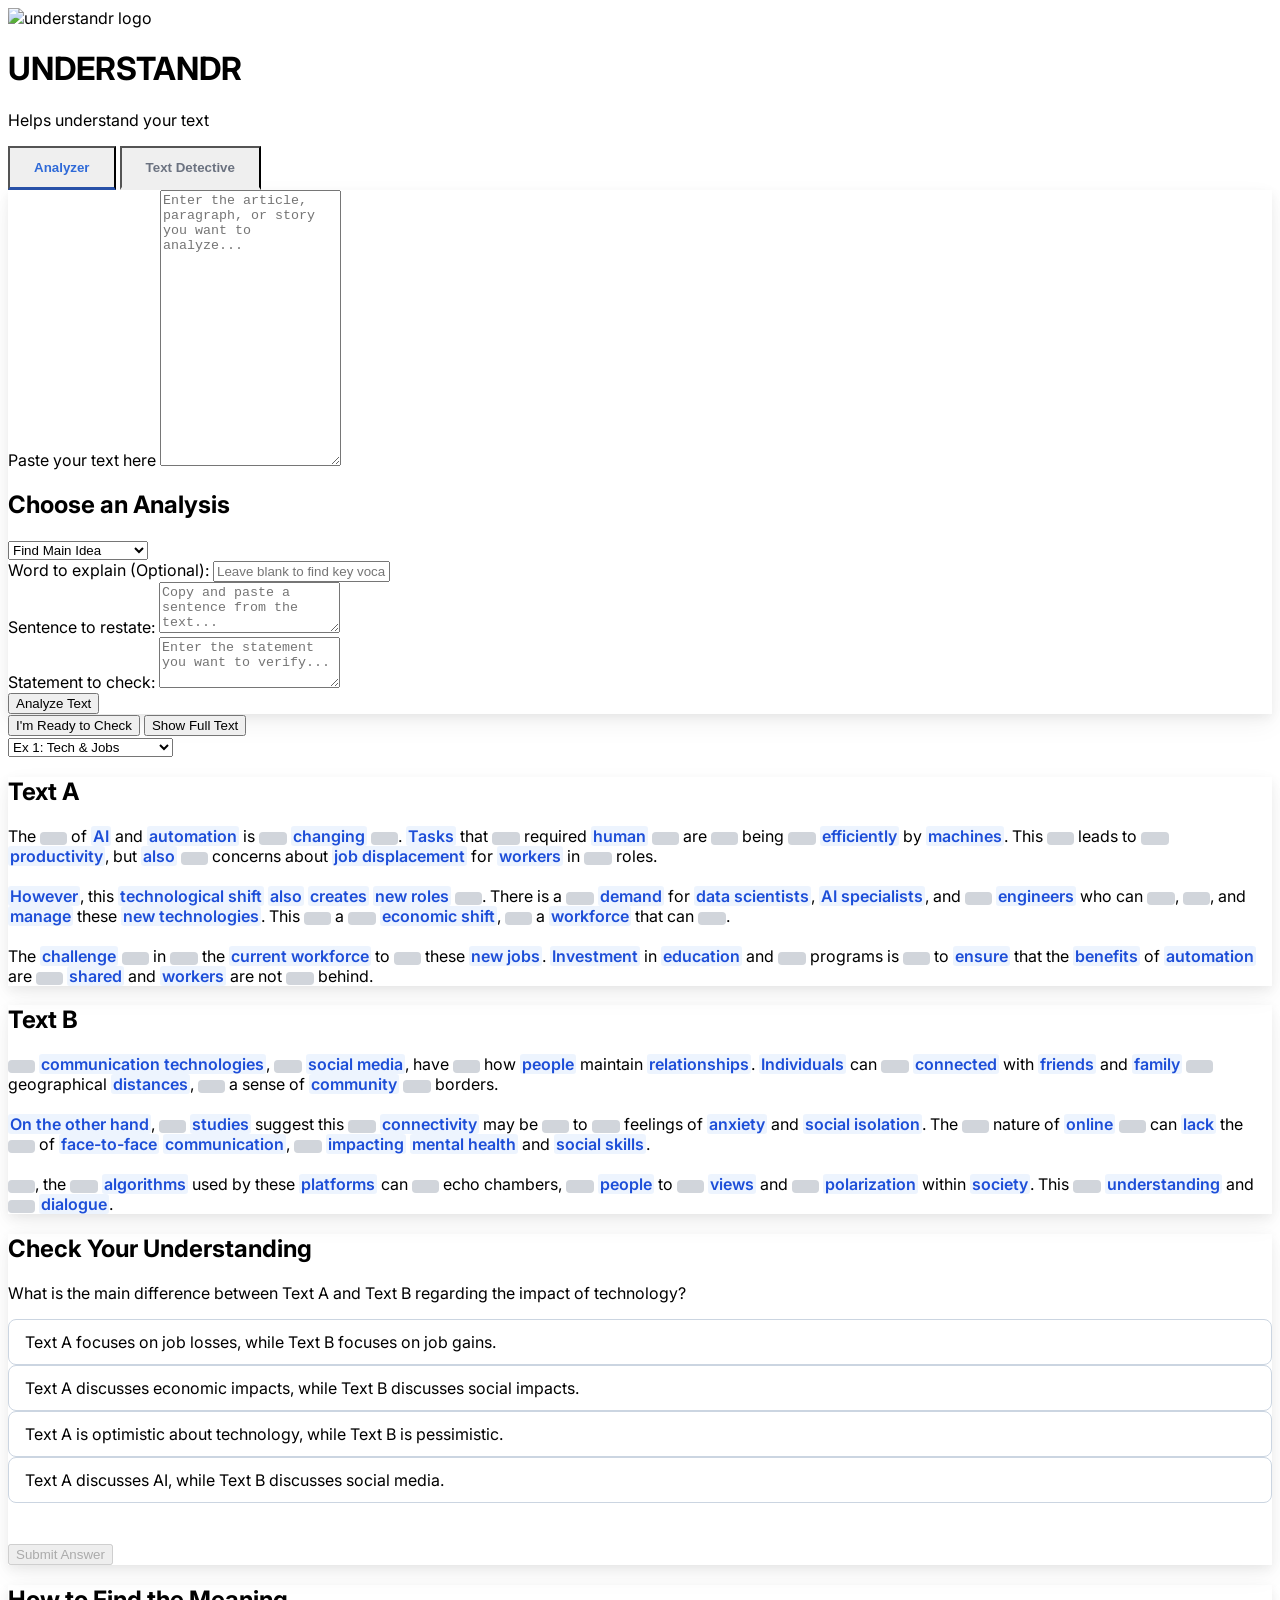
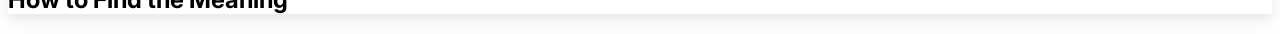
==== commit 766dc394: "new changes" ====
--- a/index.html
+++ b/index.html
@@ -7,146 +7,7 @@
     <link rel="icon" type="image/png" href="https://avatars.githubusercontent.com/u/223221601?s=96&v=4">
     <script src="https://cdn.tailwindcss.com"></script>
     <link href="https://fonts.googleapis.com/css2?family=Inter:wght@400;500;600;700&display=swap" rel="stylesheet">
-    <style>
-        body {
-            font-family: 'Inter', sans-serif;
-        }
-        .main-container-shadow {
-            box-shadow: 0 10px 25px rgba(0, 0, 0, 0.05), 0 4px 10px rgba(0, 0, 0, 0.06);
-        }
-        .result-card, .detective-card, #explanation-card, #quiz-container {
-            animation: fadeIn 0.5s ease-out;
-        }
-        @keyframes fadeIn {
-            from { opacity: 0; transform: translateY(10px); }
-            to { opacity: 1; transform: translateY(0); }
-        }
-        @keyframes pulse {
-            0%, 100% { opacity: 1; }
-            50% { opacity: 0.5; }
-        }
-        .animate-pulse {
-            animation: pulse 1.5s cubic-bezier(0.4, 0, 0.6, 1) infinite;
-        }
-
-        /* Tab styles */
-        .tab-btn {
-            padding: 0.75rem 1.5rem;
-            font-weight: 600;
-            border-bottom: 3px solid transparent;
-            transition: all 0.3s ease;
-            cursor: pointer;
-        }
-        .tab-active {
-            color: #2563EB;
-            border-bottom-color: #2563EB;
-        }
-        .tab-inactive {
-            color: #6B7280;
-        }
-
-        /* Styles for Text Detective content */
-        .detective-card strong {
-            color: #1D4ED8;
-            font-weight: 600;
-            background-color: rgba(219, 234, 254, 0.5);
-            border-radius: 3px;
-            padding: 0 2px;
-        }
-        .detective-card code {
-            background-color: #D1D5DB;
-            color: #D1D5DB;
-            border-radius: 4px;
-            user-select: none;
-            padding: 0 2px;
-            transition: all 0.3s ease;
-            display: inline-block;
-            min-width: 1em;
-            line-height: 1;
-            vertical-align: baseline;
-        }
-
-        /* Styles for the Explanation box */
-        #explanation-card ul {
-            list-style-type: disc;
-            margin-left: 1.5rem;
-        }
-        #explanation-card li {
-            margin-bottom: 0.5rem;
-        }
-         #explanation-card strong {
-            color: #1D4ED8;
-            font-weight: 600;
-         }
-         #explanation-card code {
-             background-color: #E5E7EB;
-             color: #DC2626;
-             font-weight: 500;
-             padding: 2px 4px;
-             border-radius: 4px;
-             font-family: monospace;
-         }
-
-         /* Styles for Quiz */
-        .quiz-option label {
-            display: block;
-            padding: 0.75rem 1rem;
-            border: 1px solid #CBD5E1;
-            border-radius: 0.5rem;
-            cursor: pointer;
-            transition: background-color 0.2s ease, border-color 0.2s ease;
-        }
-        .quiz-option input[type="radio"]:checked + label {
-            background-color: #DBEAFE;
-            border-color: #3B82F6;
-            font-weight: 500;
-        }
-         .quiz-option label:hover {
-             background-color: #EFF6FF;
-         }
-         #quiz-feedback {
-             padding: 0.75rem;
-             border-radius: 0.5rem;
-             margin-top: 1rem;
-             font-weight: 500;
-             text-align: center;
-         }
-         .feedback-correct {
-             background-color: #D1FAE5;
-             color: #065F46;
-             border: 1px solid #6EE7B7;
-         }
-          .feedback-incorrect {
-             background-color: #FEE2E2;
-             color: #991B1B;
-             border: 1px solid #FCA5A5;
-         }
-
-        /* Hide radio button visually but keep accessible */
-        .sr-only {
-            position: absolute;
-            width: 1px;
-            height: 1px;
-            padding: 0;
-            margin: -1px;
-            overflow: hidden;
-            clip: rect(0, 0, 0, 0);
-            white-space: nowrap;
-            border-width: 0;
-        }
-
-        /* Style for True/False results */
-        .result-true {
-            color: #065F46;
-            font-weight: bold;
-        }
-        .result-false {
-            color: #991B1B;
-            font-weight: bold;
-        }
-
-
-    </style>
+    <link rel="stylesheet" href="styles.css">
 </head>
 <body class="bg-gradient-to-br from-blue-200 via-white to-blue-50 min-h-screen">
     <div class="container mx-auto px-4 py-8 md:py-12 max-w-5xl">
--- a/styles.css
+++ b/styles.css
@@ -0,0 +1,137 @@
+ body {
+            font-family: 'Inter', sans-serif;
+        }
+        .main-container-shadow {
+            box-shadow: 0 10px 25px rgba(0, 0, 0, 0.05), 0 4px 10px rgba(0, 0, 0, 0.06);
+        }
+        .result-card, .detective-card, #explanation-card, #quiz-container {
+            animation: fadeIn 0.5s ease-out;
+        }
+        @keyframes fadeIn {
+            from { opacity: 0; transform: translateY(10px); }
+            to { opacity: 1; transform: translateY(0); }
+        }
+        @keyframes pulse {
+            0%, 100% { opacity: 1; }
+            50% { opacity: 0.5; }
+        }
+        .animate-pulse {
+            animation: pulse 1.5s cubic-bezier(0.4, 0, 0.6, 1) infinite;
+        }
+
+        /* Tab styles */
+        .tab-btn {
+            padding: 0.75rem 1.5rem;
+            font-weight: 600;
+            border-bottom: 3px solid transparent;
+            transition: all 0.3s ease;
+            cursor: pointer;
+        }
+        .tab-active {
+            color: #2f6ad8;
+            border-bottom-color: #2851a8;
+            transition: color grey 0.3s ease;
+        }
+        .tab-inactive {
+            color: #6B7280;
+        }
+
+        /* Styles for Text Detective content */
+        .detective-card strong {
+            color: #1D4ED8;
+            font-weight: 600;
+            background-color: rgba(219, 234, 254, 0.5);
+            border-radius: 3px;
+            padding: 0 2px;
+        }
+        .detective-card code {
+            background-color: #D1D5DB;
+            color: #D1D5DB;
+            border-radius: 4px;
+            user-select: none;
+            padding: 0 2px;
+            transition: all 0.3s ease;
+            display: inline-block;
+            min-width: 1em;
+            line-height: 1;
+            vertical-align: baseline;
+        }
+
+        /* Styles for the Explanation box */
+        #explanation-card ul {
+            list-style-type: disc;
+            margin-left: 1.5rem;
+        }
+        #explanation-card li {
+            margin-bottom: 0.5rem;
+        }
+         #explanation-card strong {
+            color: #1D4ED8;
+            font-weight: 600;
+         }
+         #explanation-card code {
+             background-color: #E5E7EB;
+             color: #DC2626;
+             font-weight: 500;
+             padding: 2px 4px;
+             border-radius: 4px;
+             font-family: monospace;
+         }
+
+         /* Styles for Quiz */
+        .quiz-option label {
+            display: block;
+            padding: 0.75rem 1rem;
+            border: 1px solid #CBD5E1;
+            border-radius: 0.5rem;
+            cursor: pointer;
+            transition: background-color 0.2s ease, border-color 0.2s ease;
+        }
+        .quiz-option input[type="radio"]:checked + label {
+            background-color: #DBEAFE;
+            border-color: #3B82F6;
+            font-weight: 500;
+        }
+         .quiz-option label:hover {
+             background-color: #EFF6FF;
+         }
+         #quiz-feedback {
+             padding: 0.75rem;
+             border-radius: 0.5rem;
+             margin-top: 1rem;
+             font-weight: 500;
+             text-align: center;
+         }
+         .feedback-correct {
+             background-color: #D1FAE5;
+             color: #065F46;
+             border: 1px solid #6EE7B7;
+         }
+          .feedback-incorrect {
+             background-color: #FEE2E2;
+             color: #991B1B;
+             border: 1px solid #FCA5A5;
+         }
+
+        /* Hide radio button visually but keep accessible */
+        .sr-only {
+            position: absolute;
+            width: 1px;
+            height: 1px;
+            padding: 0;
+            margin: -1px;
+            overflow: hidden;
+            clip: rect(0, 0, 0, 0);
+            white-space: nowrap;
+            border-width: 0;
+        }
+
+        /* Style for True/False results */
+        .result-true {
+            color: #065F46;
+            font-weight: bold;
+        }
+        .result-false {
+            color: #991B1B;
+            font-weight: bold;
+        }
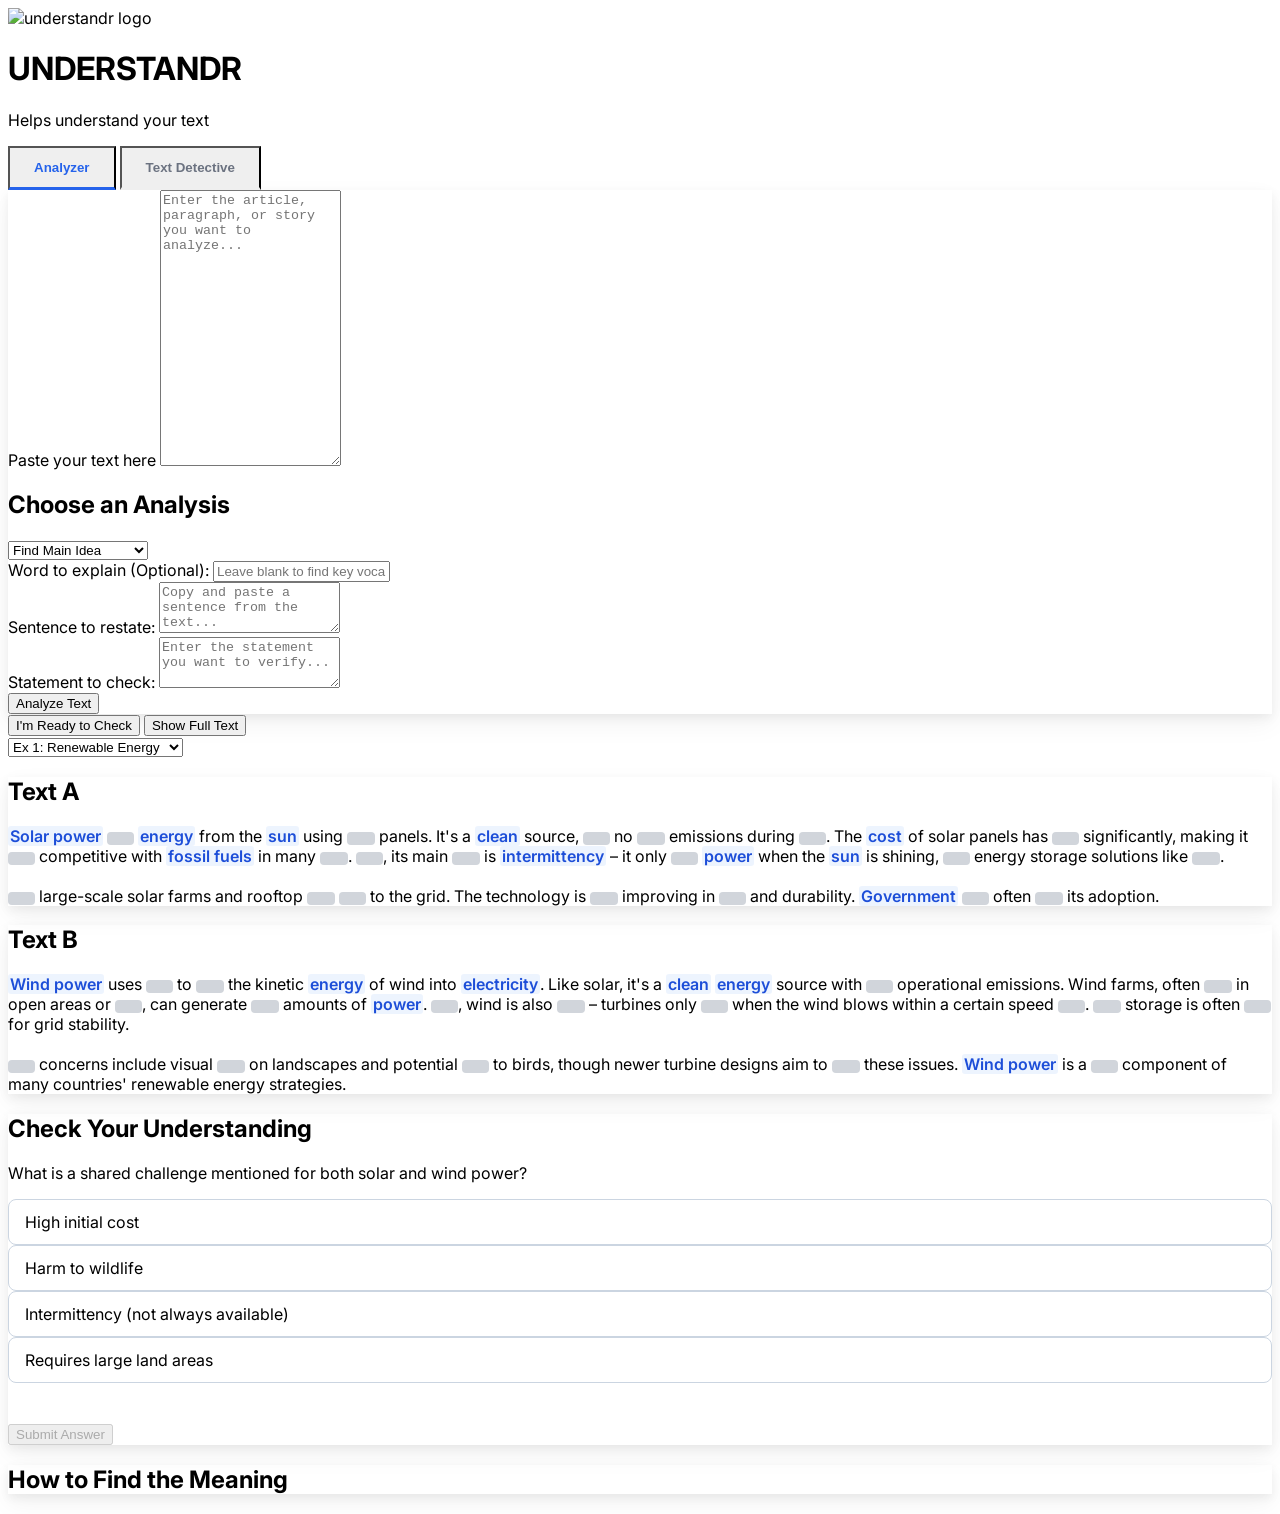
==== commit 310e241c: "feature" ====
--- a/index.html
+++ b/index.html
@@ -87,16 +87,16 @@
                 </button>
                 <div class="flex space-x-2 p-1 bg-blue-100/50 rounded-lg">
                     <select id="example-select" class="w-full sm:w-auto py-2 px-4 rounded-md text-sm font-medium bg-blue-100 text-blue-700 border-blue-300 focus:ring-blue-500 focus:border-blue-500">
-                        <option value="0">Ex 1: Tech & Jobs</option>
-                        <option value="1">Ex 2: Environment</option>
-                        <option value="2">Ex 3: History</option>
-                        <option value="3">Ex 4: Medicine</option>
-                        <option value="4">Ex 5: Economics</option>
-                        <option value="5">Ex 6: Literature</option>
-                        <option value="6">Ex 7: Education</option>
-                        <option value="7">Ex 8: Psychology</option>
-                        <option value="8">Ex 9: Space Exploration</option>
-                        <option value="9">Ex 10: Role of Art</option>
+                        <option value="0">Ex 1: Renewable Energy</option>
+                        <option value="1">Ex 2: Urban Planning</option>
+                        <option value="2">Ex 3: Ancient Civilizations</option>
+                        <option value="3">Ex 4: Nutrition Science</option>
+                        <option value="4">Ex 5: Global Trade</option>
+                        <option value="5">Ex 6: Film Theory</option>
+                        <option value="6">Ex 7: Music History</option>
+                        <option value="7">Ex 8: Cognitive Bias</option>
+                        <option value="8">Ex 9: Astrophysics</option>
+                        <option value="9">Ex 10: Digital Privacy</option>
                     </select>
                 </div>
             </div>
--- a/styles.css
+++ b/styles.css
@@ -1,4 +1,4 @@
- body {
+  body {
             font-family: 'Inter', sans-serif;
         }
         .main-container-shadow {
@@ -28,9 +28,8 @@
             cursor: pointer;
         }
         .tab-active {
-            color: #2f6ad8;
-            border-bottom-color: #2851a8;
-            transition: color grey 0.3s ease;
+            color: #2563EB;
+            border-bottom-color: #2563EB;
         }
         .tab-inactive {
             color: #6B7280;
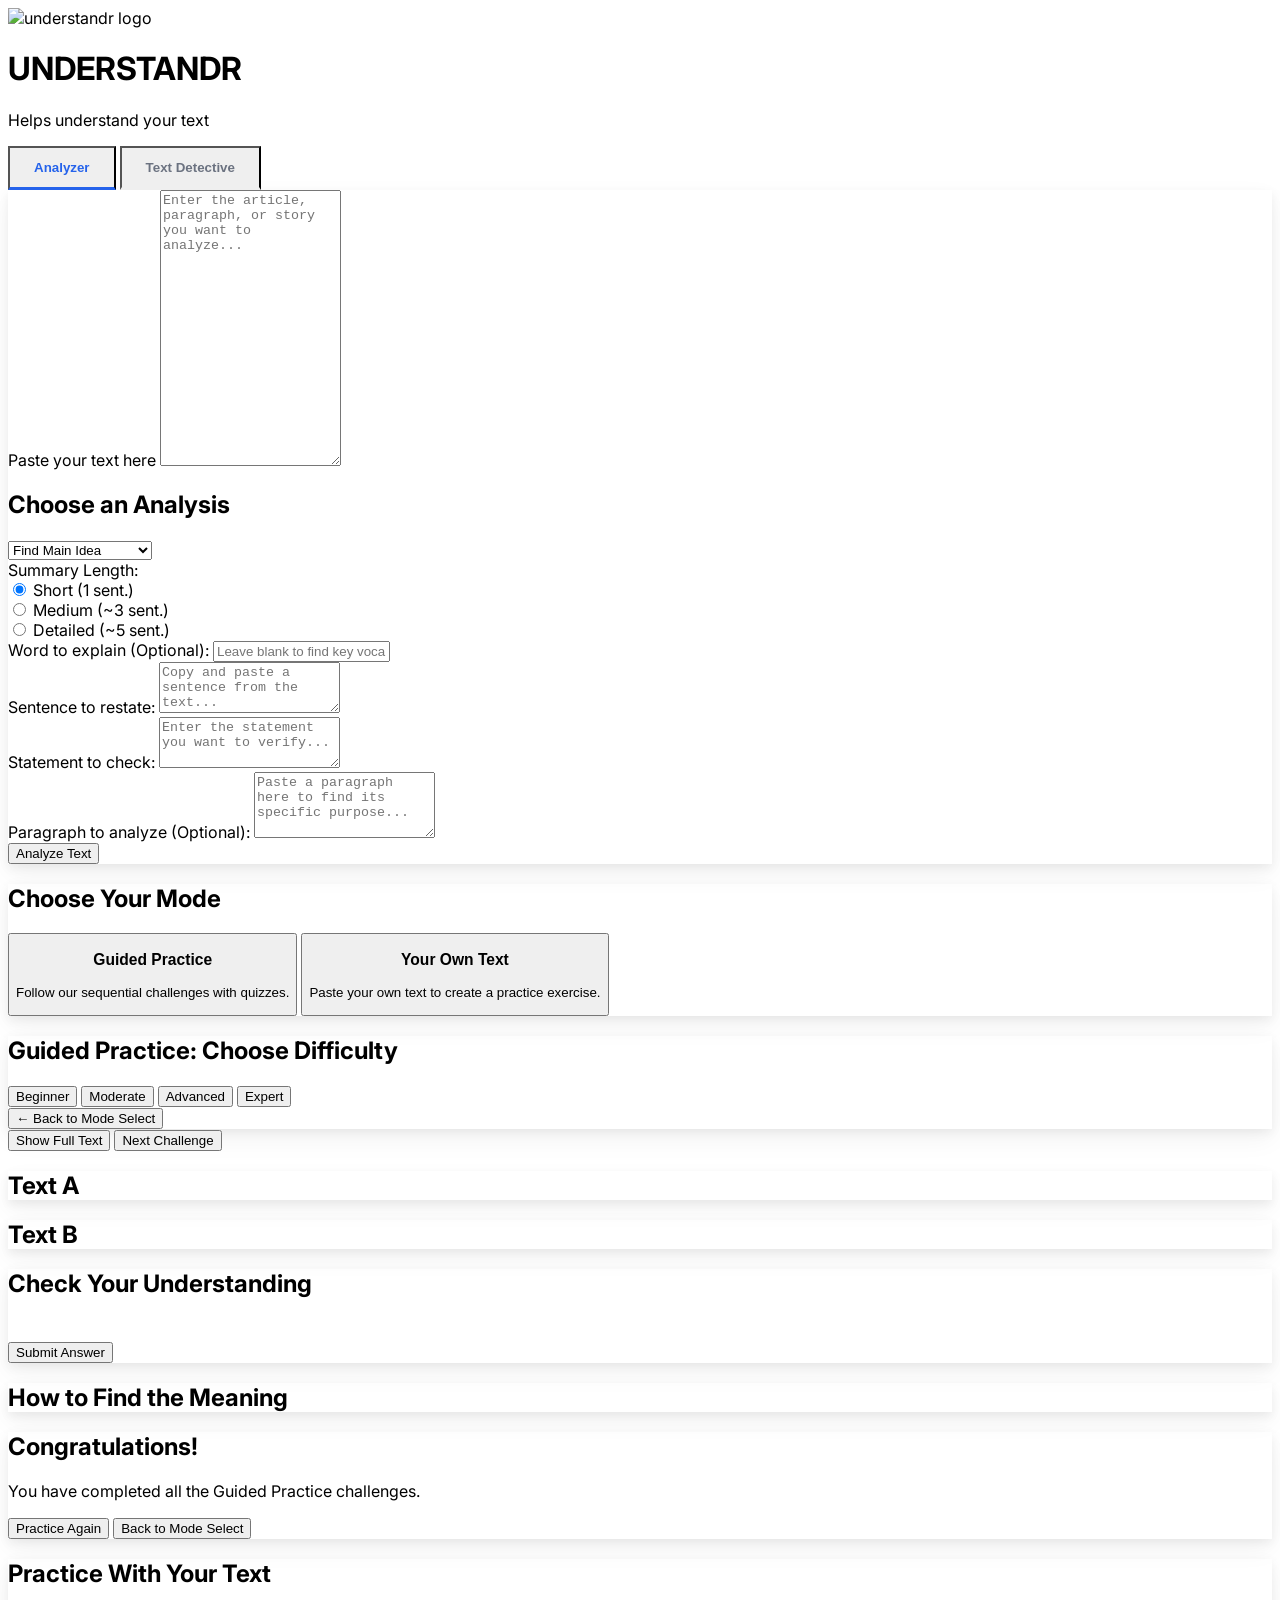
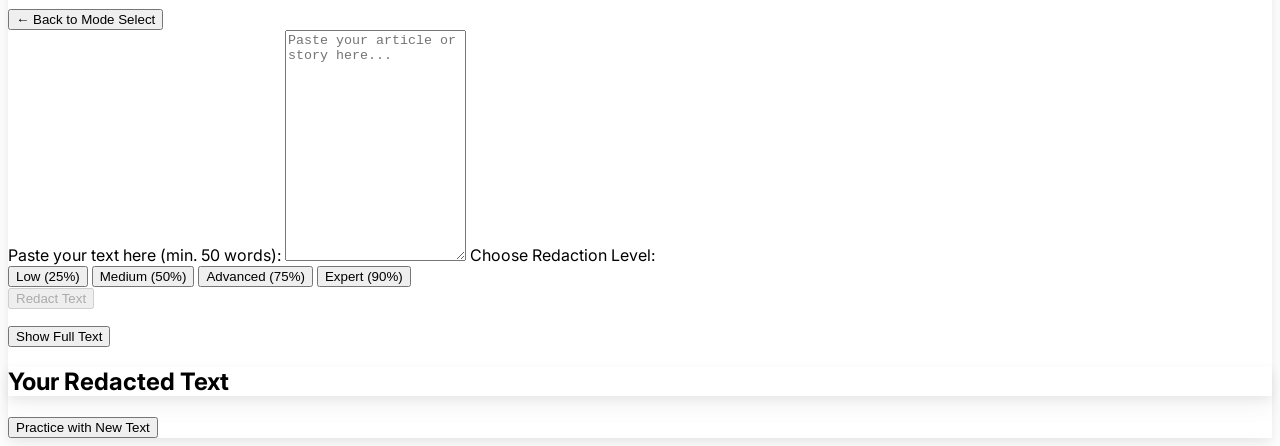
==== commit fb07da2b: "adding readability and difficulty" ====
--- a/index.html
+++ b/index.html
@@ -8,6 +8,7 @@
     <script src="https://cdn.tailwindcss.com"></script>
     <link href="https://fonts.googleapis.com/css2?family=Inter:wght@400;500;600;700&display=swap" rel="stylesheet">
     <link rel="stylesheet" href="styles.css">
+
 </head>
 <body class="bg-gradient-to-br from-blue-200 via-white to-blue-50 min-h-screen">
     <div class="container mx-auto px-4 py-8 md:py-12 max-w-5xl">
@@ -40,6 +41,8 @@
                                 <select id="task-select" class="w-full p-3 border border-blue-300 rounded-lg focus:outline-none focus:ring-2 focus:ring-blue-500 bg-blue-100 text-gray-800">
                                     <option value="mainIdea">Find Main Idea</option>
                                     <option value="summary">Summarize Text</option>
+                                    <option value="keyThemes">Identify Key Themes</option>
+                                    <option value="readabilityScore">Readability Score</option>
                                     <option value="inference">Make an Inference</option>
                                     <option value="trueFalse">True or False?</option>
                                     <option value="tone">Find the Tone</option>
@@ -50,6 +53,23 @@
                                 </select>
 
                                 <div id="conditional-inputs-container" class="space-y-4">
+                                    <div id="summary-length-container" class="hidden conditional-input space-y-2">
+                                        <label class="block text-sm font-medium text-gray-600">Summary Length:</label>
+                                        <div class="flex flex-col space-y-1 sm:space-y-0 sm:flex-row sm:space-x-4">
+                                            <div class="flex items-center">
+                                                <input id="summary-short" name="summaryLength" type="radio" value="short" class="focus:ring-blue-500 h-4 w-4 text-blue-600 border-gray-300" checked>
+                                                <label for="summary-short" class="ml-2 block text-sm text-gray-700">Short (1 sent.)</label>
+                                            </div>
+                                            <div class="flex items-center">
+                                                <input id="summary-medium" name="summaryLength" type="radio" value="medium" class="focus:ring-blue-500 h-4 w-4 text-blue-600 border-gray-300">
+                                                <label for="summary-medium" class="ml-2 block text-sm text-gray-700">Medium (~3 sent.)</label>
+                                            </div>
+                                            <div class="flex items-center">
+                                                <input id="summary-detailed" name="summaryLength" type="radio" value="detailed" class="focus:ring-blue-500 h-4 w-4 text-blue-600 border-gray-300">
+                                                <label for="summary-detailed" class="ml-2 block text-sm text-gray-700">Detailed (~5 sent.)</label>
+                                            </div>
+                                        </div>
+                                    </div>
                                     <div id="word-input-container" class="hidden conditional-input">
                                         <label for="word-input" class="block text-sm font-medium text-gray-600 mb-1">Word to explain (Optional):</label>
                                         <input type="text" id="word-input" class="w-full p-2 border border-blue-300 rounded-lg bg-blue-100 text-gray-800 placeholder-gray-500" placeholder="Leave blank to find key vocabulary...">
@@ -61,6 +81,10 @@
                                     <div id="statement-input-container" class="hidden conditional-input">
                                         <label for="statement-input" class="block text-sm font-medium text-gray-600 mb-1">Statement to check:</label>
                                         <textarea id="statement-input" rows="3" class="w-full p-2 border border-blue-300 rounded-lg bg-blue-100 text-gray-800 placeholder-gray-500" placeholder="Enter the statement you want to verify..."></textarea>
+                                    </div>
+                                    <div id="paragraph-input-container" class="hidden conditional-input">
+                                        <label for="paragraph-input" class="block text-sm font-medium text-gray-600 mb-1">Paragraph to analyze (Optional):</label>
+                                        <textarea id="paragraph-input" rows="4" class="w-full p-2 border border-blue-300 rounded-lg bg-blue-100 text-gray-800 placeholder-gray-500" placeholder="Paste a paragraph here to find its specific purpose..."></textarea>
                                     </div>
                                 </div>
 
@@ -68,6 +92,7 @@
                                     Analyze Text
                                 </button>
                             </div>
+                        </div>
                     </div>
                 </div>
             </div>
@@ -77,62 +102,134 @@
         </div>
 
 
+        <!-- Container for the entire Text Detective Feature -->
         <div id="detective-container" class="hidden">
-            <div class="flex flex-col sm:flex-row justify-center items-center space-y-4 sm:space-y-0 sm:space-x-4 mb-8">
-                <button id="attempt-btn" class="w-full sm:w-auto bg-green-600 hover:bg-green-700 text-white font-bold py-2 px-6 rounded-lg transition-all hidden">
-                    I'm Ready to Check
+
+            <!-- 0. Mode Selection -->
+            <div id="detective-mode-select" class="text-center bg-white/70 backdrop-blur-sm p-8 rounded-2xl main-container-shadow border border-blue-200">
+                <h2 class="text-2xl font-semibold mb-6 text-gray-800">Choose Your Mode</h2>
+                <div class="grid grid-cols-1 md:grid-cols-2 gap-6">
+                    <button id="mode-guided-btn" class="p-6 rounded-lg font-semibold text-white transition-transform transform hover:scale-105 bg-blue-600 hover:bg-blue-700 focus:outline-none focus:ring-2 focus:ring-blue-500 focus:ring-offset-2">
+                        <h3 class="text-xl mb-2">Guided Practice</h3>
+                        <p class="font-normal text-blue-100">Follow our sequential challenges with quizzes.</p>
+                    </button>
+                    <button id="mode-user-text-btn" class="p-6 rounded-lg font-semibold text-white transition-transform transform hover:scale-105 bg-green-600 hover:bg-green-700 focus:outline-none focus:ring-2 focus:ring-green-500 focus:ring-offset-2">
+                        <h3 class="text-xl mb-2">Your Own Text</h3>
+                        <p class="font-normal text-green-100">Paste your own text to create a practice exercise.</p>
+                    </button>
+                </div>
+            </div>
+
+            <!-- 1. Difficulty Selection Screen (for Guided Practice) -->
+            <div id="difficulty-container" class="hidden text-center bg-white/70 backdrop-blur-sm p-8 rounded-2xl main-container-shadow border border-blue-200">
+                <h2 class="text-2xl font-semibold mb-6 text-gray-800">Guided Practice: Choose Difficulty</h2>
+                <div class="grid grid-cols-1 sm:grid-cols-2 lg:grid-cols-4 gap-4">
+                    <button class="difficulty-btn p-6 rounded-lg font-semibold text-white transition-transform transform hover:scale-105 bg-green-500 hover:bg-green-600" data-difficulty="beginner">Beginner</button>
+                    <button class="difficulty-btn p-6 rounded-lg font-semibold text-white transition-transform transform hover:scale-105 bg-blue-500 hover:bg-blue-600" data-difficulty="moderate">Moderate</button>
+                    <button class="difficulty-btn p-6 rounded-lg font-semibold text-white transition-transform transform hover:scale-105 bg-yellow-500 hover:bg-yellow-600" data-difficulty="advanced">Advanced</button>
+                    <button class="difficulty-btn p-6 rounded-lg font-semibold text-white transition-transform transform hover:scale-105 bg-red-600 hover:bg-red-700" data-difficulty="expert">Expert</button>
+                </div>
+                 <button id="guided-back-btn" class="mt-8 text-sm text-blue-600 hover:underline">&larr; Back to Mode Select</button>
+            </div>
+
+            <!-- 2. Main Detective Content (for Guided Practice) -->
+            <div id="detective-content" class="hidden">
+                <div class="flex flex-col sm:flex-row justify-center items-center space-y-4 sm:space-y-0 sm:space-x-4 mb-8">
+                    <button id="reveal-btn" class="w-full sm:w-auto bg-blue-600 hover:bg-blue-700 text-white font-bold py-2 px-6 rounded-lg transition-all hidden">
+                        Show Full Text
+                    </button>
+                    <button id="next-challenge-btn" class="w-full sm:w-auto bg-green-600 hover:bg-green-700 text-white font-bold py-2 px-6 rounded-lg transition-all hidden">
+                        Next Challenge
+                    </button>
+                </div>
+
+                <div class="grid grid-cols-1 md:grid-cols-2 gap-6 md:gap-8">
+                    <div class="detective-card bg-white/70 backdrop-blur-sm p-6 rounded-2xl main-container-shadow border border-blue-200">
+                        <h2 class="text-2xl font-semibold mb-4 text-blue-700 border-b border-blue-300 pb-2">Text A</h2>
+                        <p id="text-a-content" class="leading-relaxed text-lg text-gray-800"></p>
+                    </div>
+                    <div class="detective-card bg-white/70 backdrop-blur-sm p-6 rounded-2xl main-container-shadow border border-blue-200">
+                        <h2 class="text-2xl font-semibold mb-4 text-red-600 border-b border-blue-300 pb-2">Text B</h2>
+                        <p id="text-b-content" class="leading-relaxed text-lg text-gray-800"></p>
+                    </div>
+                </div>
+
+                <div id="quiz-container" class="mt-8 bg-white/70 backdrop-blur-sm p-6 rounded-2xl main-container-shadow border border-blue-200">
+                    <h2 class="text-xl font-semibold mb-4 text-gray-800">Check Your Understanding</h2>
+                    <p id="quiz-question" class="mb-4 font-medium text-gray-700"></p>
+                    <div id="quiz-options" class="space-y-3 mb-4">
+                    </div>
+                    <div id="quiz-feedback" class="hidden"></div>
+                    <button id="submit-quiz-btn" class="w-full mt-4 bg-yellow-500 hover:bg-yellow-600 text-white font-bold py-2 px-6 rounded-lg transition-all disabled:bg-gray-400 disabled:cursor-not-allowed">
+                        Submit Answer
+                    </button>
+                </div>
+
+                <div id="explanation-container" class="hidden mt-8">
+                    <div id="explanation-card" class="bg-white/70 backdrop-blur-sm p-6 rounded-2xl main-container-shadow border border-blue-200">
+                        <h2 class="text-2xl font-semibold mb-4 text-gray-800 border-b border-blue-300 pb-2">How to Find the Meaning</h2>
+                        <div id="explanation-content" class="text-gray-700 leading-relaxed space-y-4">
+                        </div>
+                    </div>
+                </div>
+            </div>
+
+            <!-- 3. Congratulations Screen (for Guided Practice) -->
+            <div id="congrats-container" class="hidden text-center bg-white/70 backdrop-blur-sm p-8 rounded-2xl main-container-shadow border border-blue-200">
+                <h2 class="text-2xl font-semibold mb-4 text-green-700">Congratulations!</h2>
+                <p class="text-lg text-gray-700 mb-6">You have completed all the Guided Practice challenges.</p>
+                <button id="restart-detective-btn" class="w-full sm:w-auto bg-blue-600 hover:bg-blue-700 text-white font-bold py-3 px-8 rounded-lg transition-all">
+                    Practice Again
                 </button>
-                <button id="reveal-btn" class="w-full sm:w-auto bg-blue-600 hover:bg-blue-700 text-white font-bold py-2 px-6 rounded-lg transition-all hidden">
-                    Show Full Text
-                </button>
-                <div class="flex space-x-2 p-1 bg-blue-100/50 rounded-lg">
-                    <select id="example-select" class="w-full sm:w-auto py-2 px-4 rounded-md text-sm font-medium bg-blue-100 text-blue-700 border-blue-300 focus:ring-blue-500 focus:border-blue-500">
-                        <option value="0">Ex 1: Renewable Energy</option>
-                        <option value="1">Ex 2: Urban Planning</option>
-                        <option value="2">Ex 3: Ancient Civilizations</option>
-                        <option value="3">Ex 4: Nutrition Science</option>
-                        <option value="4">Ex 5: Global Trade</option>
-                        <option value="5">Ex 6: Film Theory</option>
-                        <option value="6">Ex 7: Music History</option>
-                        <option value="7">Ex 8: Cognitive Bias</option>
-                        <option value="8">Ex 9: Astrophysics</option>
-                        <option value="9">Ex 10: Digital Privacy</option>
-                    </select>
-                </div>
-            </div>
-
-            <div class="grid grid-cols-1 md:grid-cols-2 gap-6 md:gap-8">
-                <div class="detective-card bg-white/70 backdrop-blur-sm p-6 rounded-2xl main-container-shadow border border-blue-200">
-                    <h2 class="text-2xl font-semibold mb-4 text-blue-700 border-b border-blue-300 pb-2">Text A</h2>
-                    <p id="text-a-content" class="leading-relaxed text-lg text-gray-800"></p>
-                </div>
-                <div class="detective-card bg-white/70 backdrop-blur-sm p-6 rounded-2xl main-container-shadow border border-blue-200">
-                    <h2 class="text-2xl font-semibold mb-4 text-red-600 border-b border-blue-300 pb-2">Text B</h2>
-                    <p id="text-b-content" class="leading-relaxed text-lg text-gray-800"></p>
-                </div>
-            </div>
-
-            <div id="quiz-container" class="mt-8 bg-white/70 backdrop-blur-sm p-6 rounded-2xl main-container-shadow border border-blue-200">
-                <h2 class="text-xl font-semibold mb-4 text-gray-800">Check Your Understanding</h2>
-                <p id="quiz-question" class="mb-4 font-medium text-gray-700"></p>
-                <div id="quiz-options" class="space-y-3 mb-4">
-                </div>
-                 <div id="quiz-feedback" class="hidden"></div>
-                <button id="submit-quiz-btn" class="w-full mt-4 bg-yellow-500 hover:bg-yellow-600 text-white font-bold py-2 px-6 rounded-lg transition-all disabled:bg-gray-400 disabled:cursor-not-allowed">
-                    Submit Answer
-                </button>
-            </div>
-
-            <div id="explanation-container" class="hidden mt-8">
-                 <div id="explanation-card" class="bg-white/70 backdrop-blur-sm p-6 rounded-2xl main-container-shadow border border-blue-200">
-                     <h2 class="text-2xl font-semibold mb-4 text-gray-800 border-b border-blue-300 pb-2">How to Find the Meaning</h2>
-                     <div id="explanation-content" class="text-gray-700 leading-relaxed space-y-4">
-                     </div>
-                 </div>
-            </div>
+                 <button id="guided-done-back-btn" class="mt-4 w-full sm:w-auto text-sm text-blue-600 hover:underline">Back to Mode Select</button>
+            </div>
+
+            <!-- 4. User Text Input Mode -->
+            <div id="user-text-container" class="hidden bg-white/70 backdrop-blur-sm p-6 sm:p-8 rounded-2xl main-container-shadow border border-blue-200">
+                <div class="flex justify-between items-center mb-4">
+                     <h2 class="text-2xl font-semibold text-gray-800">Practice With Your Text</h2>
+                     <button id="user-text-back-btn" class="text-sm text-blue-600 hover:underline">&larr; Back to Mode Select</button>
+                </div>
+               
+                <!-- Step 1: Input -->
+                <div id="user-text-input-step">
+                    <label for="user-text-input" class="block text-lg font-semibold text-gray-800 mb-3">Paste your text here (min. 50 words):</label>
+                    <textarea id="user-text-input" rows="15" class="w-full p-4 border border-blue-300 rounded-lg text-gray-800 focus:outline-none focus:ring-2 focus:ring-blue-500 transition duration-300 bg-blue-50/50 placeholder-gray-500" placeholder="Paste your article or story here..."></textarea>
+                    
+                    <label class="block text-lg font-semibold text-gray-800 mt-6 mb-3">Choose Redaction Level:</label>
+                    <div class="grid grid-cols-1 sm:grid-cols-2 lg:grid-cols-4 gap-4 mb-6">
+                        <button class="user-difficulty-btn p-4 rounded-lg font-semibold text-white transition-transform transform hover:scale-105 bg-green-500 hover:bg-green-600" data-difficulty="beginner">Low (25%)</button>
+                        <button class="user-difficulty-btn p-4 rounded-lg font-semibold text-white transition-transform transform hover:scale-105 bg-blue-500 hover:bg-blue-600" data-difficulty="moderate">Medium (50%)</button>
+                        <button class="user-difficulty-btn p-4 rounded-lg font-semibold text-white transition-transform transform hover:scale-105 bg-yellow-500 hover:bg-yellow-600" data-difficulty="advanced">Advanced (75%)</button>
+                        <button class="user-difficulty-btn p-4 rounded-lg font-semibold text-white transition-transform transform hover:scale-105 bg-red-600 hover:bg-red-700" data-difficulty="expert">Expert (90%)</button>
+                    </div>
+                    <button id="redact-user-text-btn" class="w-full bg-blue-600 text-white font-semibold py-3 px-5 rounded-lg hover:bg-blue-700 focus:outline-none focus:ring-2 focus:ring-blue-500 focus:ring-offset-2 transition-transform duration-200 transform hover:scale-105 disabled:opacity-50 disabled:cursor-not-allowed" disabled>
+                        Redact Text
+                    </button>
+                    <p id="user-text-error" class="text-red-600 text-sm mt-2 text-center h-4"></p>
+                </div>
+
+                <!-- Step 2: Result -->
+                <div id="user-text-result-step" class="hidden">
+                    <div class="flex flex-col sm:flex-row justify-center items-center space-y-4 sm:space-y-0 sm:space-x-4 mb-8">
+                        <button id="user-text-reveal-btn" class="w-full sm:w-auto bg-blue-600 hover:bg-blue-700 text-white font-bold py-2 px-6 rounded-lg transition-all">
+                            Show Full Text
+                        </button>
+                    </div>
+                    <div class="detective-card bg-white/70 backdrop-blur-sm p-6 rounded-2xl main-container-shadow border border-blue-200 max-h-96 overflow-y-auto">
+                        <h2 class="text-2xl font-semibold mb-4 text-blue-700 border-b border-blue-300 pb-2">Your Redacted Text</h2>
+                        <p id="user-text-redacted-content" class="leading-relaxed text-lg text-gray-800"></p>
+                    </div>
+                    <button id="user-text-start-over-btn" class="w-full sm:w-auto mt-6 bg-gray-600 hover:bg-gray-700 text-white font-bold py-2 px-6 rounded-lg transition-all">
+                        Practice with New Text
+                    </button>
+                </div>
+            </div>
+
         </div>
     </div>
-<script src="script.js"></script>
-</body>
-</html>
-
+    <script src="script.js"></script>
+    </body>
+    </html>
+
+
--- a/styles.css
+++ b/styles.css
@@ -1,10 +1,10 @@
-  body {
+body {
             font-family: 'Inter', sans-serif;
         }
         .main-container-shadow {
             box-shadow: 0 10px 25px rgba(0, 0, 0, 0.05), 0 4px 10px rgba(0, 0, 0, 0.06);
         }
-        .result-card, .detective-card, #explanation-card, #quiz-container {
+        .result-card, .detective-card, #explanation-card, #quiz-container, #difficulty-container, #congrats-container, #detective-mode-select, #user-text-container {
             animation: fadeIn 0.5s ease-out;
         }
         @keyframes fadeIn {
@@ -43,6 +43,7 @@
             border-radius: 3px;
             padding: 0 2px;
         }
+        /* This is the style for the REDACTED blocks */
         .detective-card code {
             background-color: #D1D5DB;
             color: #D1D5DB;
@@ -55,6 +56,11 @@
             line-height: 1;
             vertical-align: baseline;
         }
+        /* This is the style for UN-REDACTED words from code blocks */
+        .detective-card .un-redacted {
+             /* We just use default text styles, no special background */
+        }
+
 
         /* Styles for the Explanation box */
         #explanation-card ul {
@@ -68,7 +74,7 @@
             color: #1D4ED8;
             font-weight: 600;
          }
-         #explanation-card code {
+         #explanation-card code { /* Style for signal words in TD explanation */
              background-color: #E5E7EB;
              color: #DC2626;
              font-weight: 500;
@@ -134,3 +140,36 @@
             color: #991B1B;
             font-weight: bold;
         }
+
+        /* Style for Key Themes list */
+        #key-themes-list ul {
+            list-style-type: disc;
+            margin-left: 1.5rem;
+        }
+        #key-themes-list li {
+             margin-bottom: 0.5rem;
+        }
+        /* Style for displaying evidence quote */
+        .evidence-quote {
+            background-color: #f3f4f6; /* gray-100 */
+            border-left: 4px solid #3b82f6; /* blue-500 */
+            padding: 0.75rem;
+            margin-top: 0.75rem;
+            font-style: italic;
+            color: #4b5563; /* gray-600 */
+        }
+        /* Style for highlighted text references in explanations */
+        .result-card .text-gray-700 code {
+             background-color: #293bc6; /* amber-100 */
+             /* Removed font-weight, font-family, font-size */
+             /* Removed color to inherit from parent */
+             padding: 1px 3px;
+             border-radius: 3px;
+             color: #ffffff;
+        }
+        
+        /* Style for selected user difficulty button */
+        .user-difficulty-btn.selected {
+            box-shadow: 0 0 0 3px rgba(59, 130, 246, 0.5); /* ring-blue-500 */
+            transform: scale(1.05);
+        }
